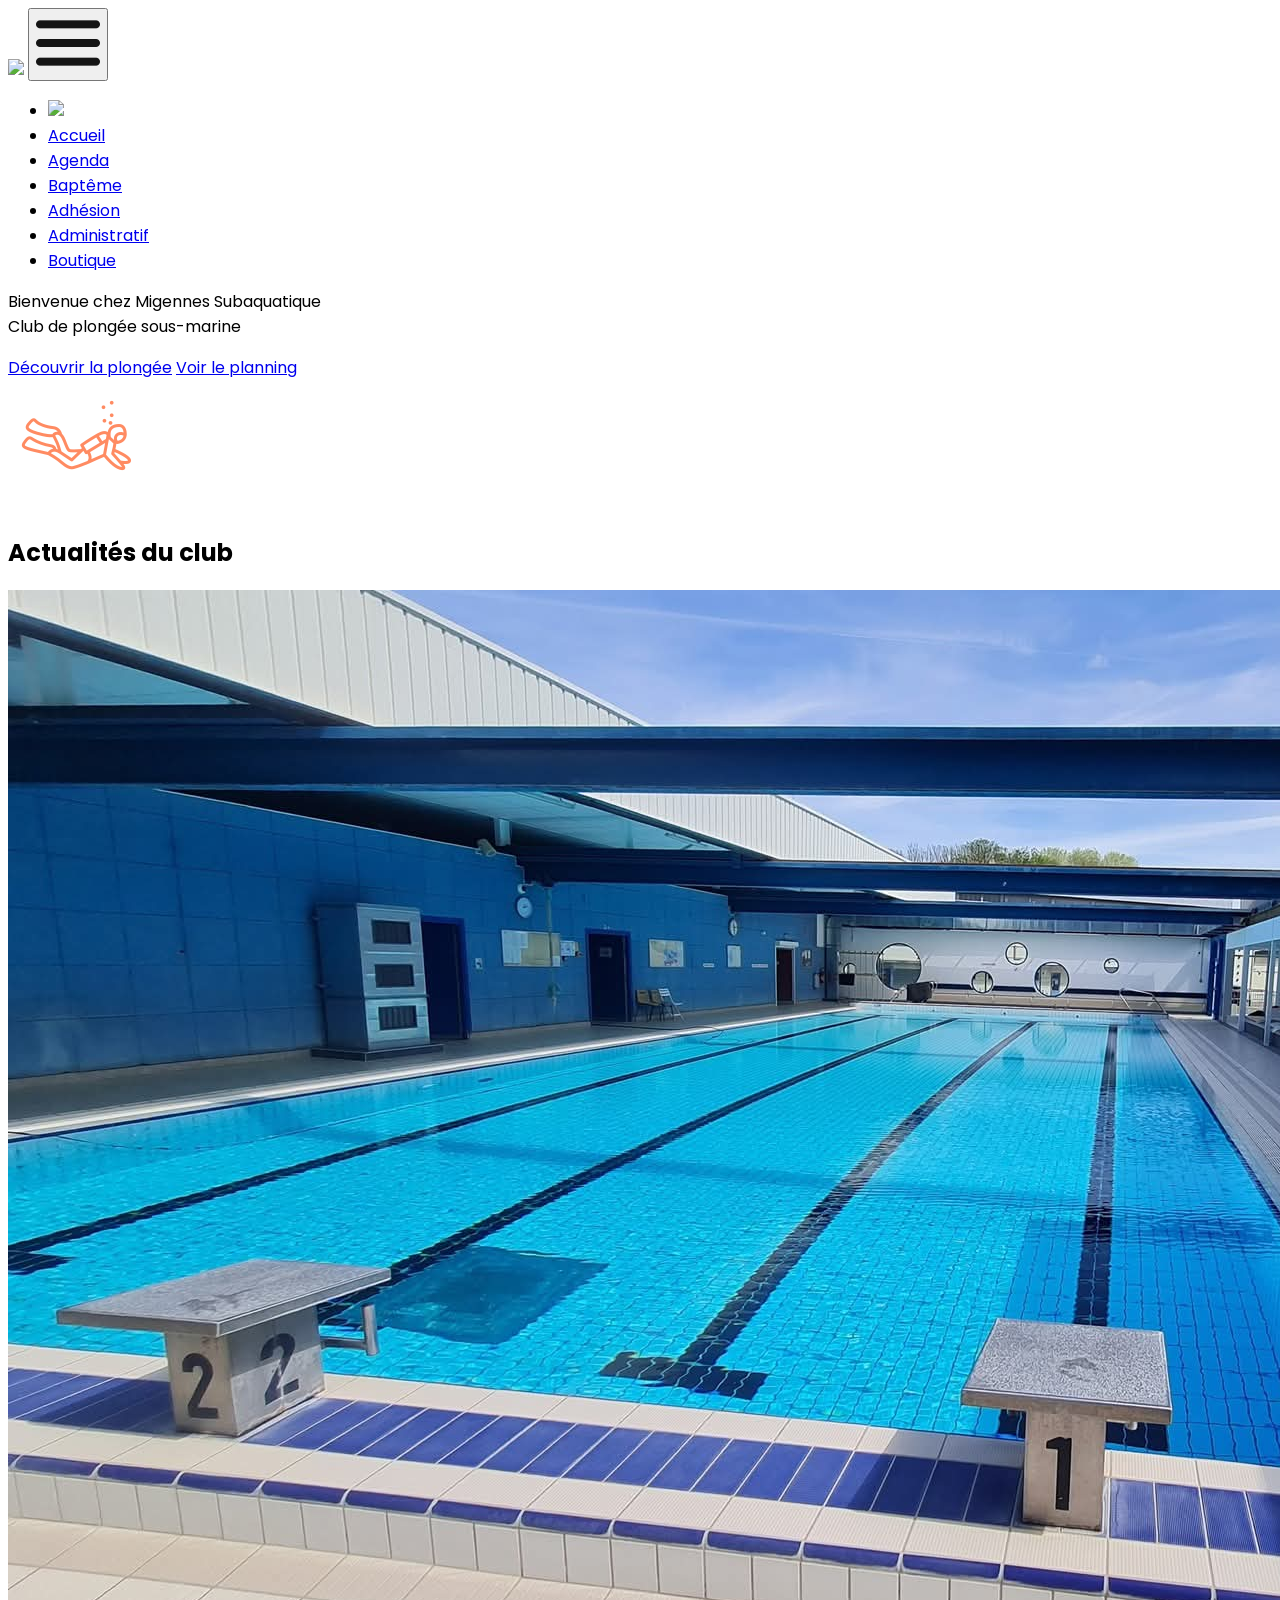
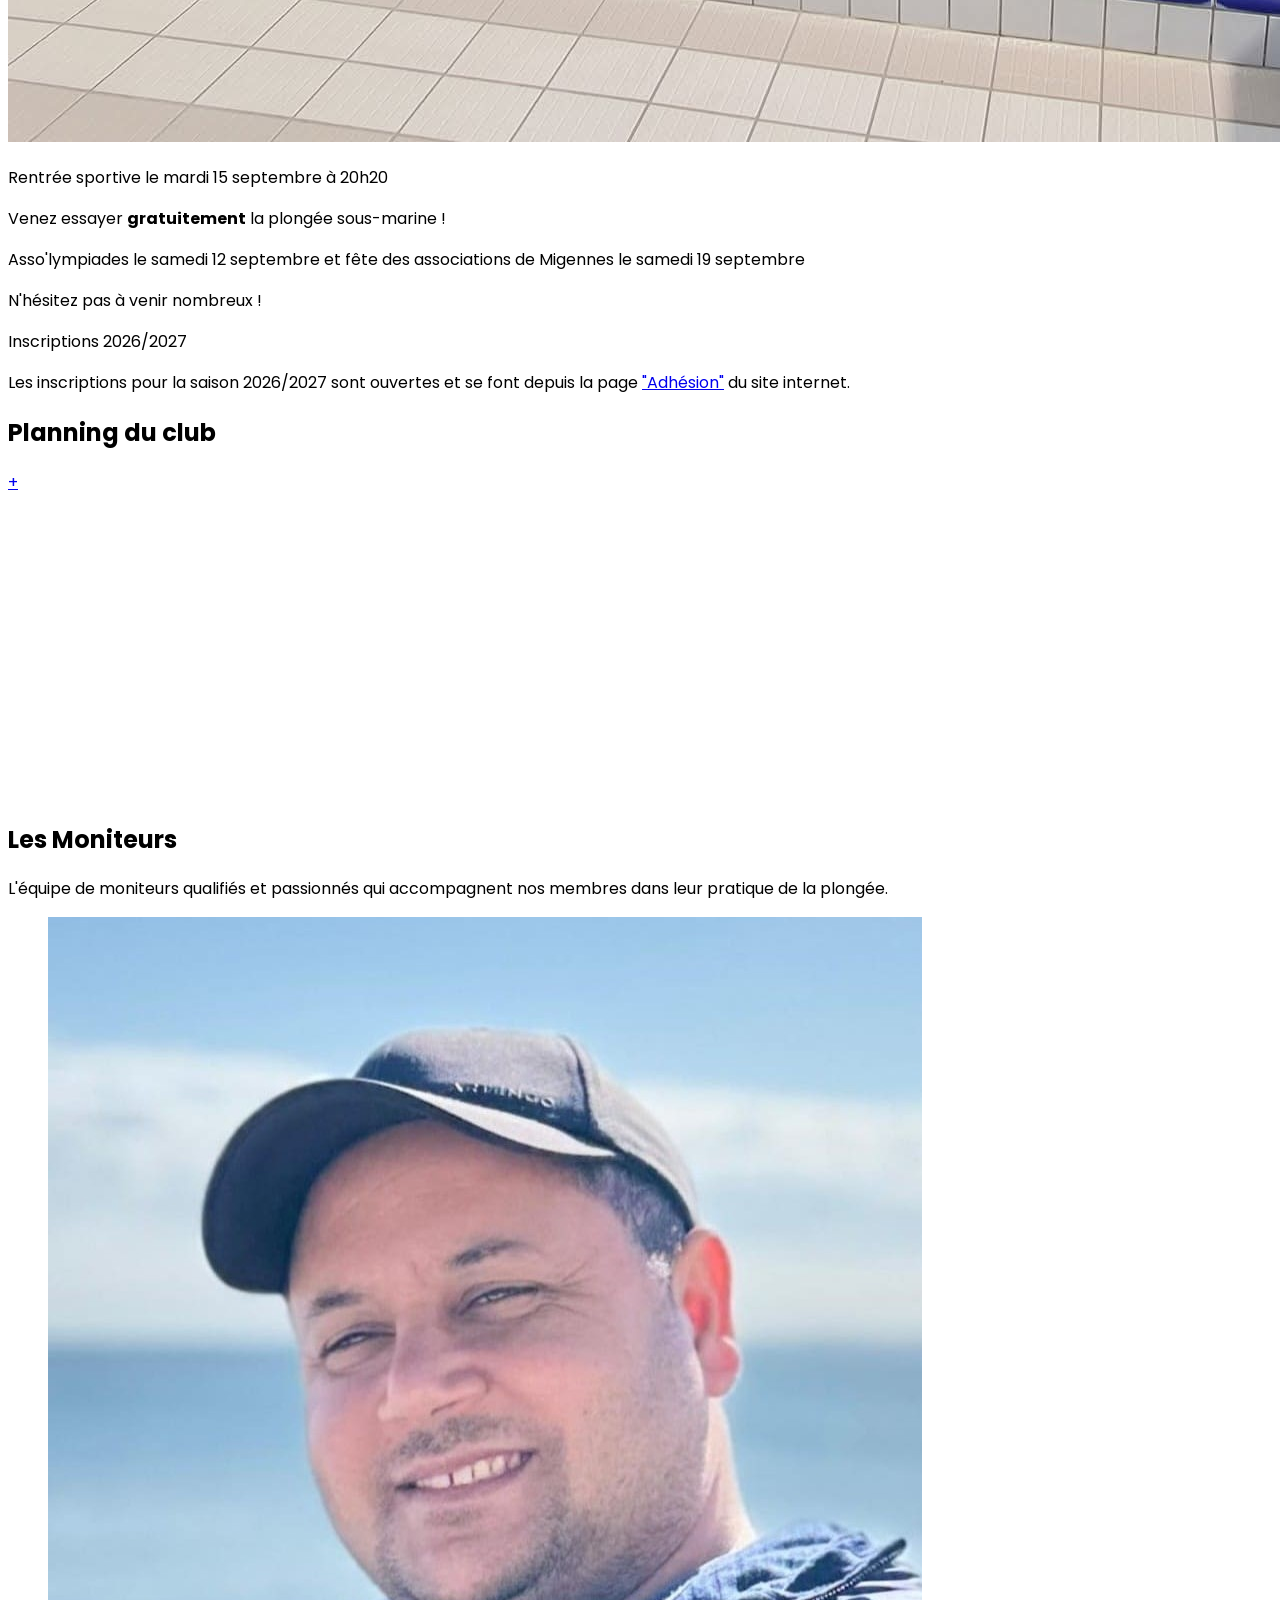
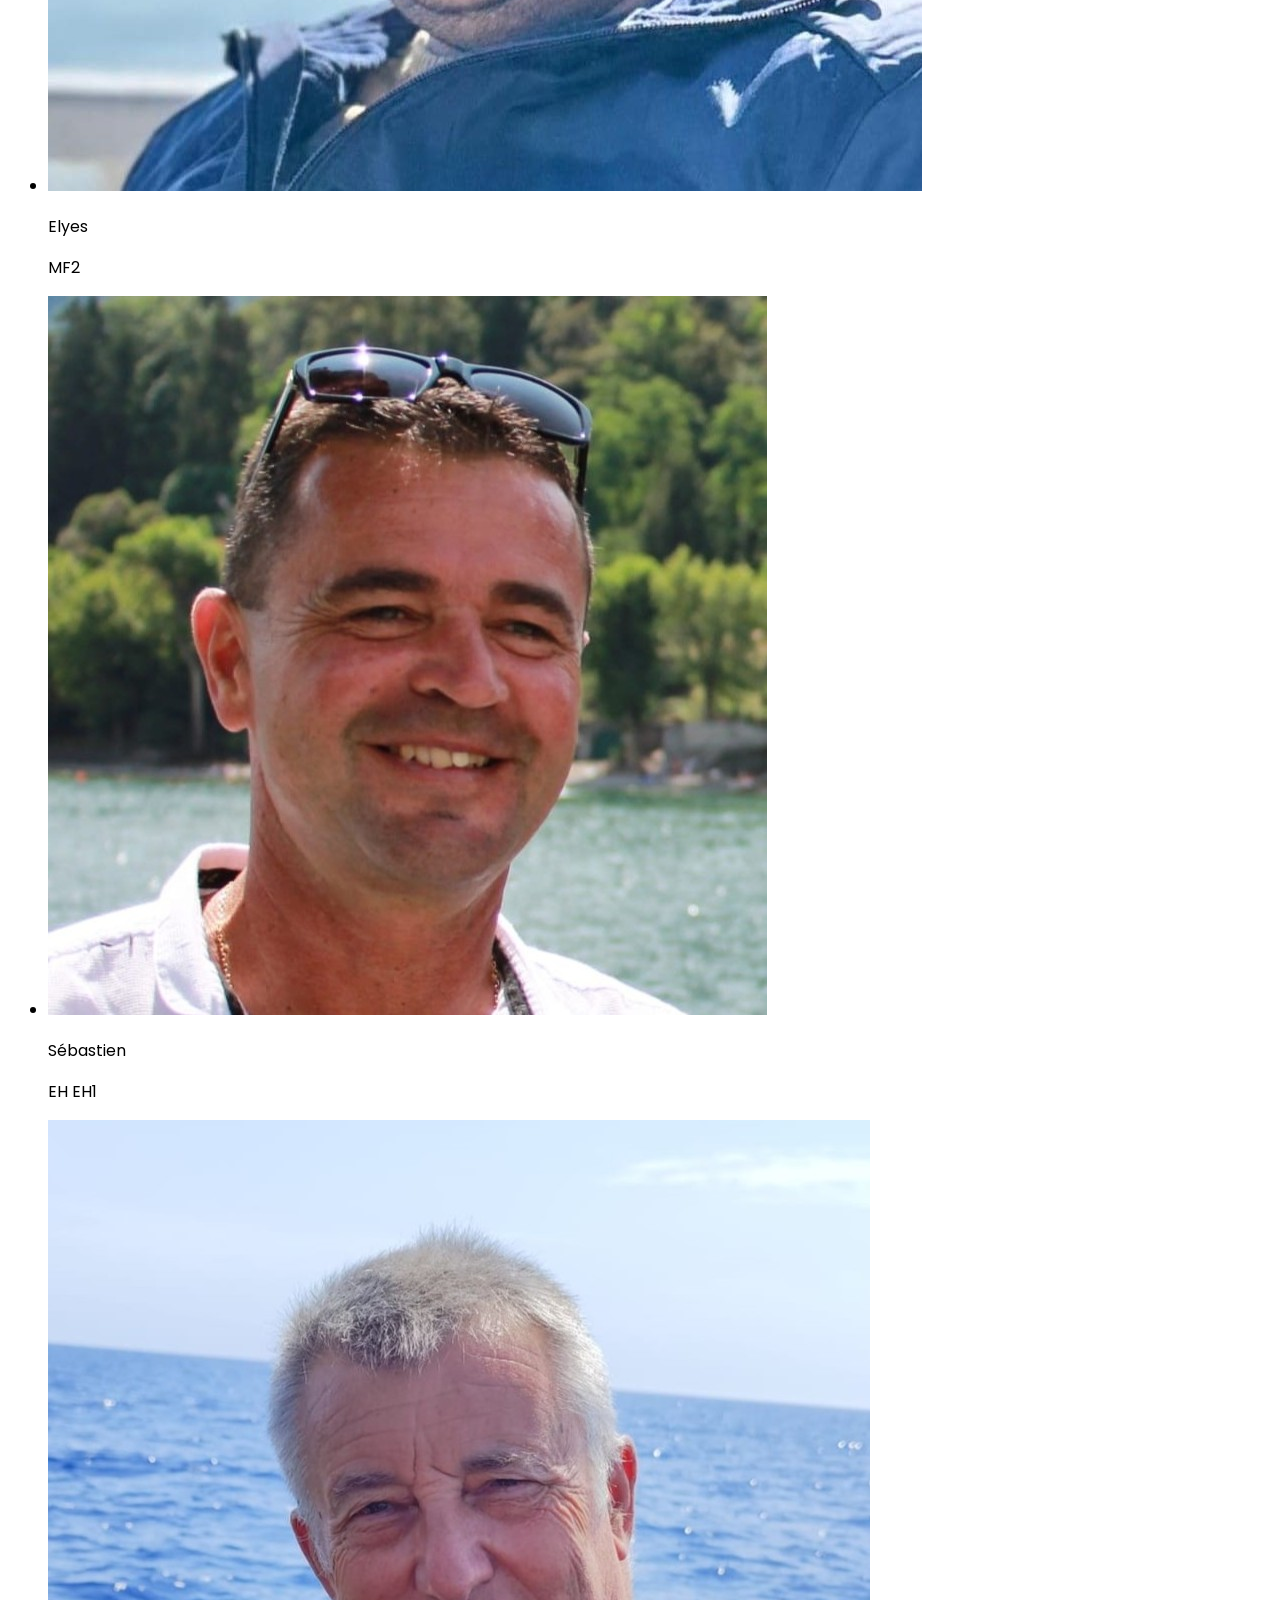
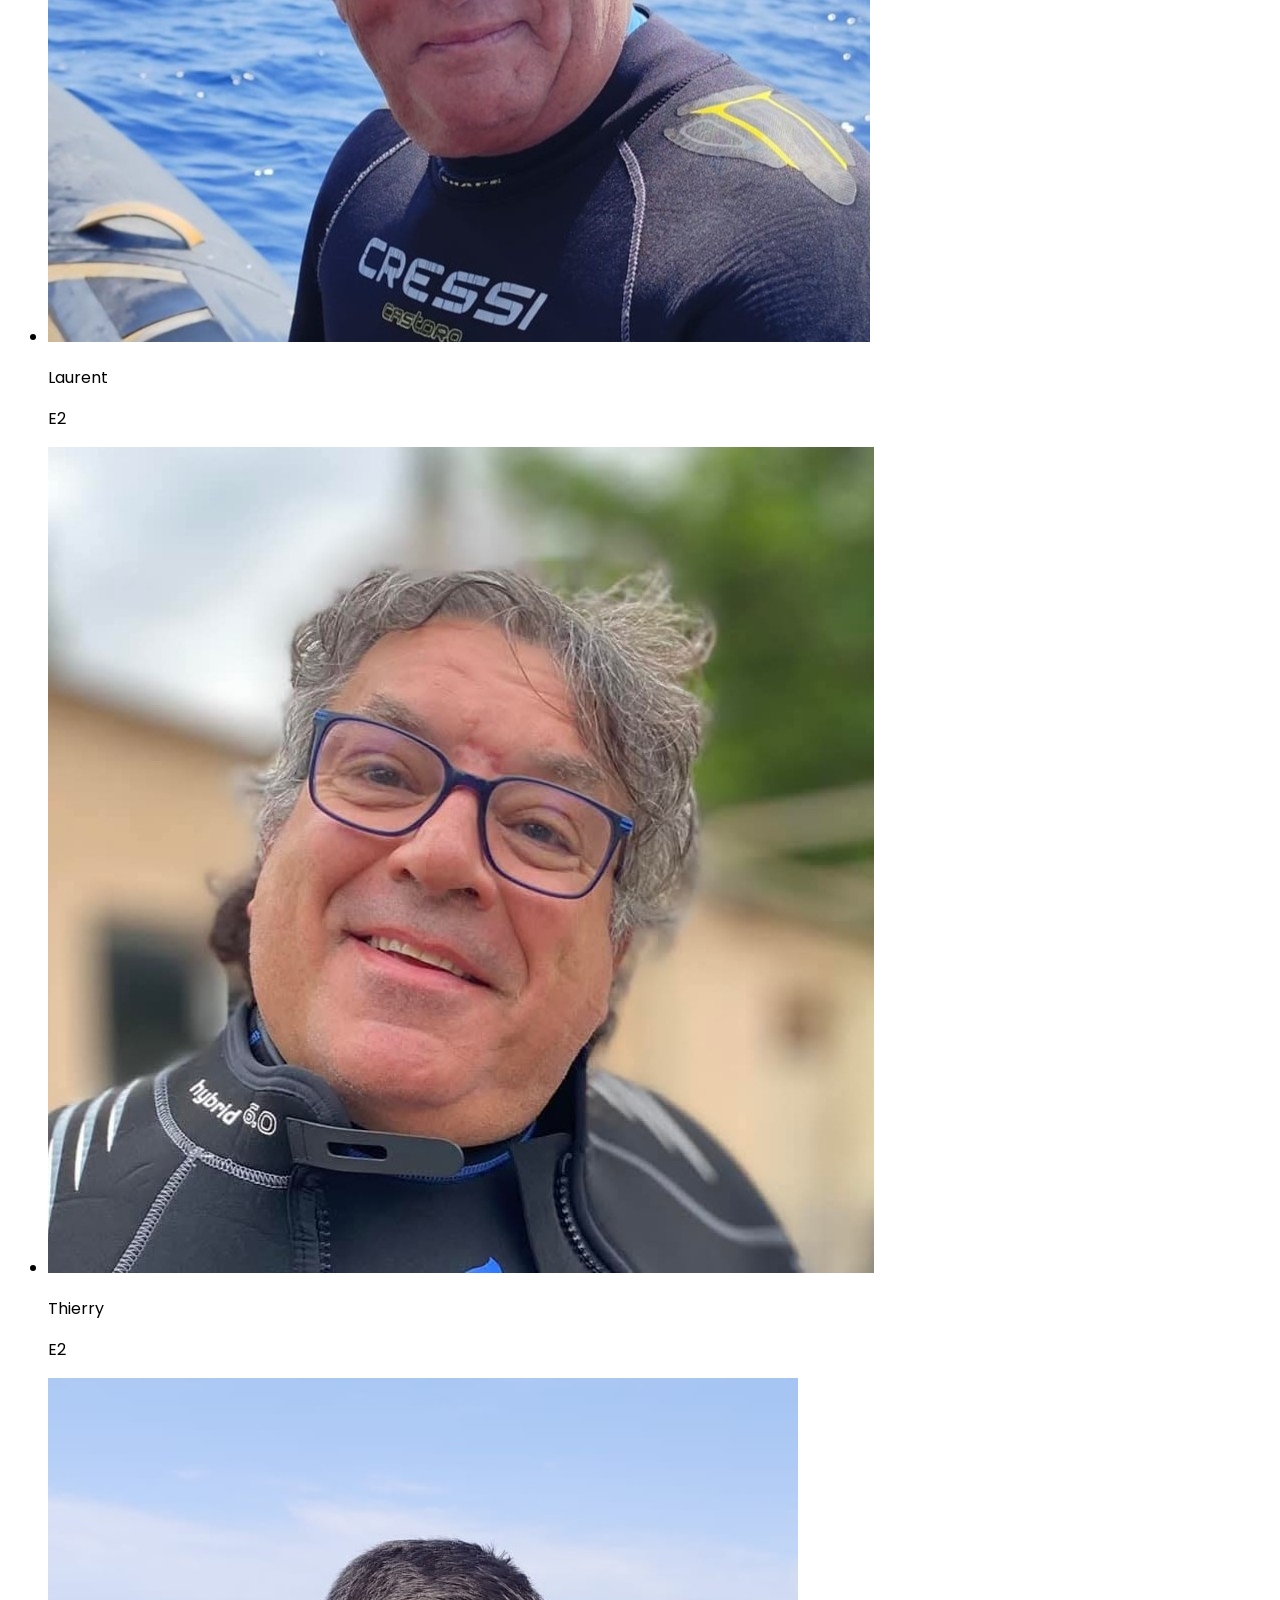
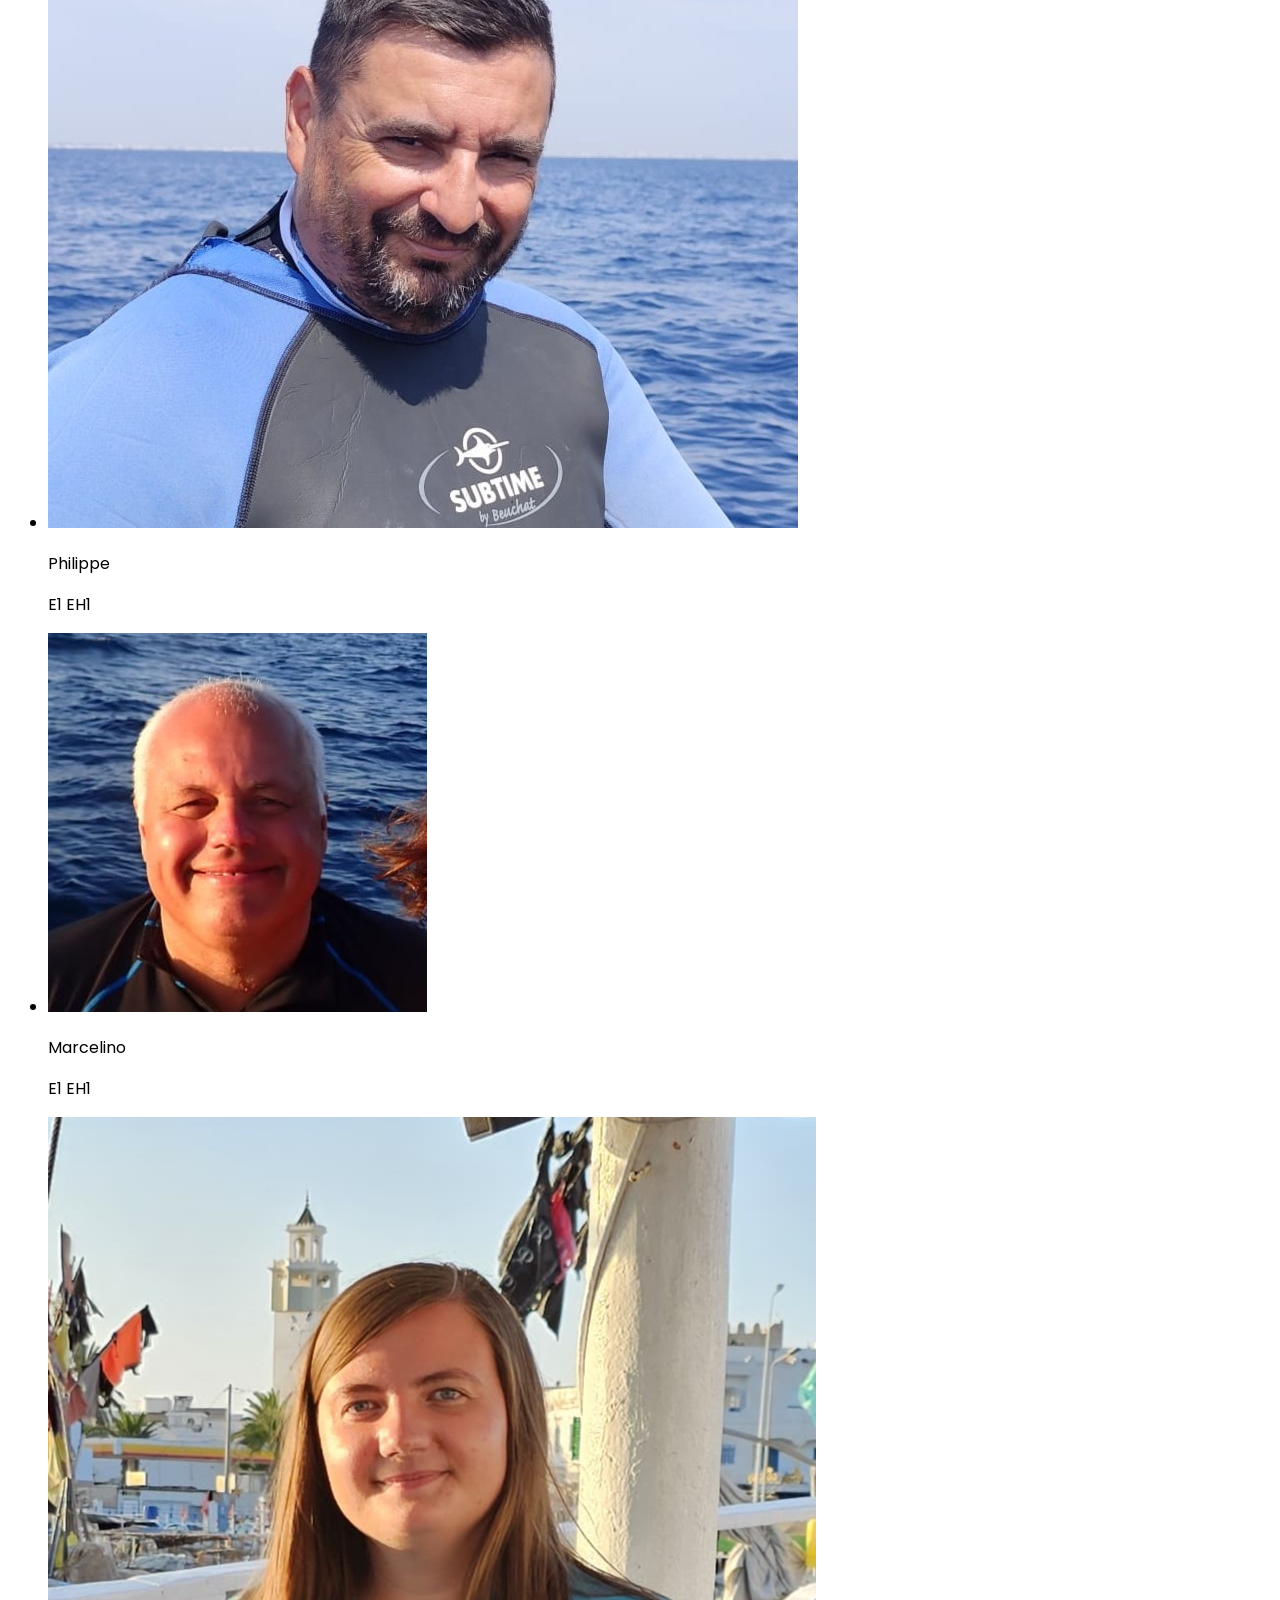
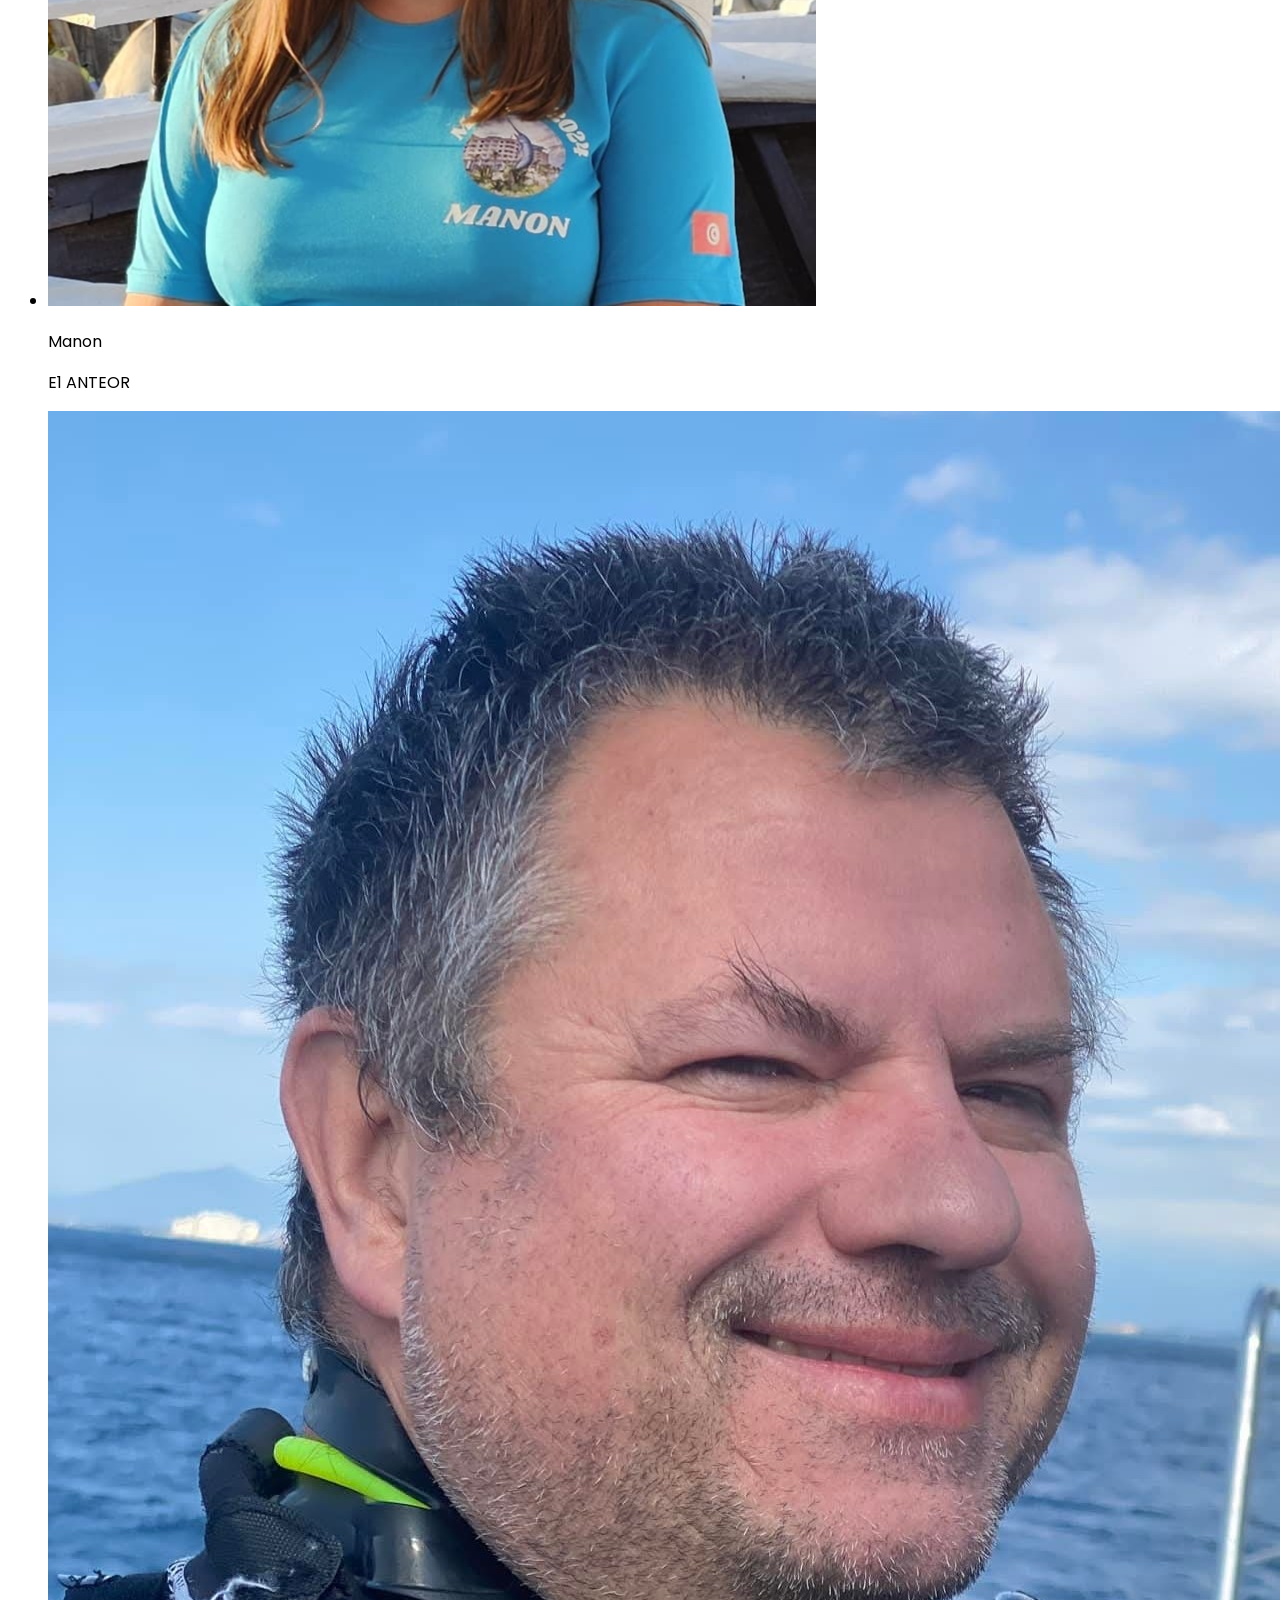
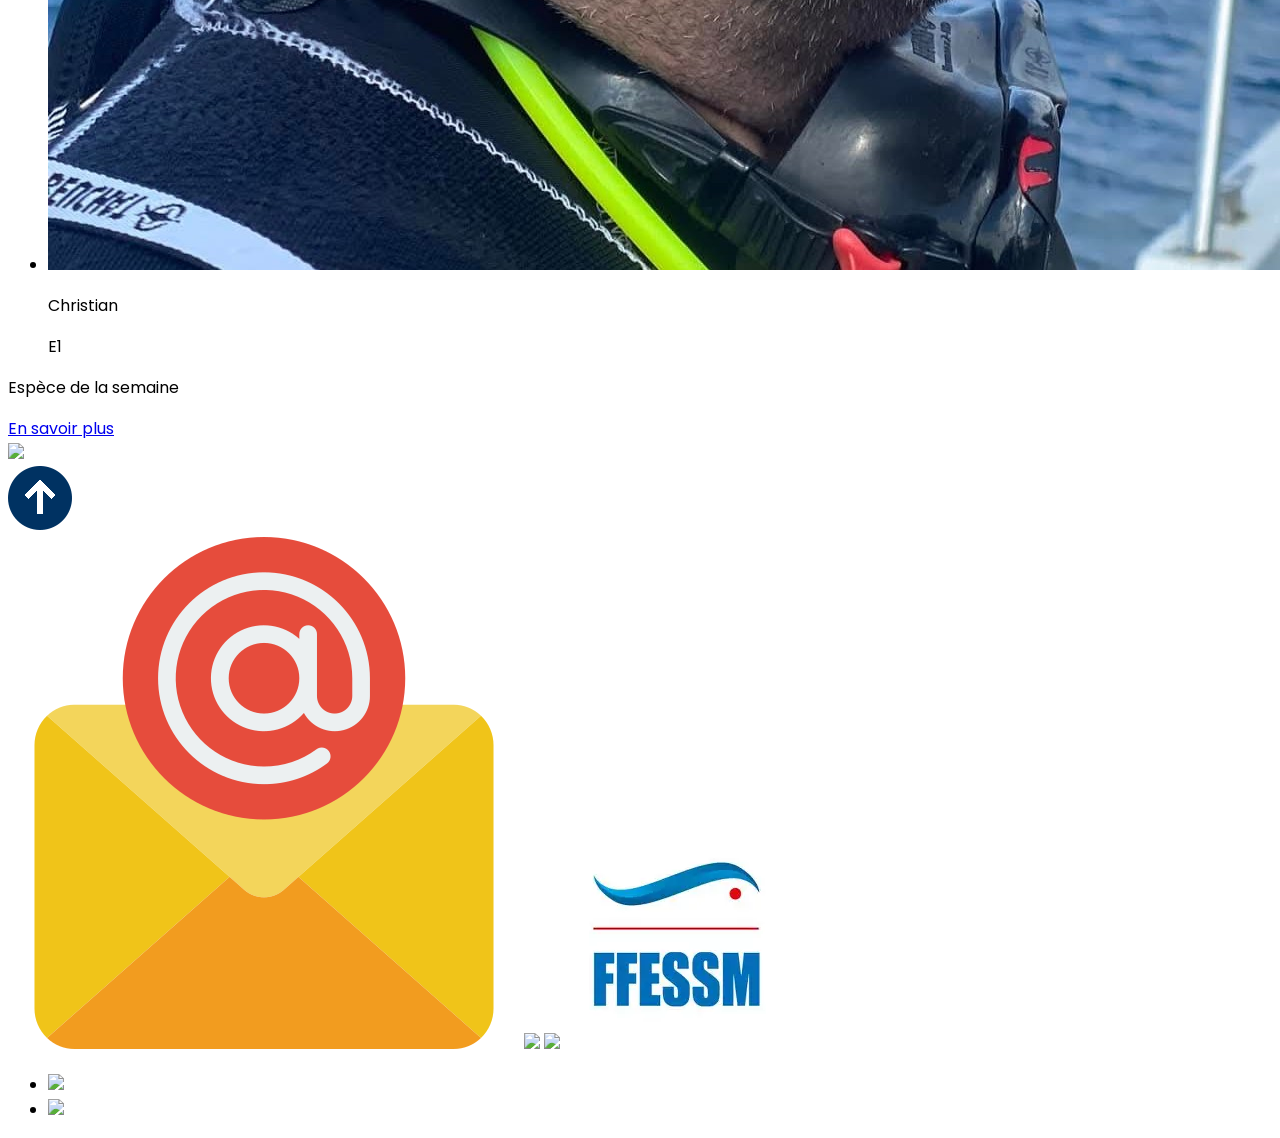
==== index.html @ 9bce49ec "changements d'actu + ajout de doc telechargeable" ====
<!doctype html>
<html class="scroll-smooth">
<head>
<meta charset="UTF-8" />
<meta name="viewport" content="width=device-width, initial-scale=1.0" />
<title>Migennes Subaquatique</title>
<script src="https://cdn.jsdelivr.net/npm/@tailwindcss/browser@4"></script>
<link rel="preconnect" href="https://fonts.googleapis.com">
<link rel="preconnect" href="https://fonts.gstatic.com" crossorigin>
<link href="https://fonts.googleapis.com/css2?family=Poppins:ital,wght@0,100;0,200;0,300;0,400;0,500;0,600;0,700;0,800;0,900;1,100;1,200;1,300;1,400;1,500;1,600;1,700;1,800;1,900&display=swap" rel="stylesheet">
<style>
    body {
        font-family: 'Poppins', sans-serif;
    }
</style>
</head>
<body class="flex flex-col w-full bg-[#f3f3f3]" id="topPage">
    <!-- Header -->
    <div id="header"></div>
    <script>
        fetch("header.html")
            .then(response => response.text())
            .then(data => {
            document.getElementById("header").innerHTML = data;

            const burger = document.getElementById('burger');
            const menu = document.getElementById('menu');
            if (burger && menu) {
                burger.addEventListener('click', () => {
                menu.classList.toggle('hidden');
                });
            }

            // Détection page active
            const links = document.querySelectorAll("nav a");
            const currentPath = window.location.pathname;
            links.forEach(link => {
                if (link.getAttribute("href") === currentPath) {
                link.classList.add("underline", "text-[#FF8B62]");

                link.setAttribute("href", "#topPage");
                }
            });
            });
    </script>

    <!-- Main -->
    <main class="w-full flex flex-col gap-10 px-8 pt-[150px] pb-5 md:pt-[155px] md:w-[85%] md:self-center bg-[#f3f3f3]">
        <!-- Titre principal -->
        <div class="bg-[#003262] pt-4 pb-1 px-4 rounded shadow-lg text-white text-center text-xl md:text-3xl font-bold flex flex-col gap-3">
            <p class="mb-4">Bienvenue chez Migennes Subaquatique<br>Club de plongée sous-marine</p>
            <div class="flex justify-around items-center">
                <div class="flex flex-col items-center md:flex-row gap-2 md:gap-5">
                    <a href="/bapteme.html" class="text-sm md:text-lg font-light bg-[#5AF8FB] text-[#003262] py-2 w-45 rounded-md">Découvrir la plongée</a>
                    <a href="#planning" class="text-sm md:text-lg font-light text-[#5AF8FB] border py-2 w-45 rounded-md">Voir le planning</a>
                </div>
                <div>
                    <img class="w-30 md:w-40" src="/images/logos/plongeur-droite.png">
                </div>
            </div>
        </div>
        
        <!-- Actualités -->
        <div class="flex flex-col gap-2">
            <h2 class="text-3xl font-bold text-[#003262] mb-3">Actualités du club</h2>
            <div class="bg-[#003262] rounded-lg">
                <img class="w-full rounded-t-lg" src="images/piscine.png">
                <p class="py-2 px-3 text-2xl text-[#FF8B62] font-bold text-center">Rentrée sportive le mardi 15 septembre à 20h20</p>
                <p class="pb-3 px-3 text-sm text-gray-200 text-center">Venez essayer <b>gratuitement</b> la plongée sous-marine !</p>
            </div>
            <div class="flex gap-2">
                <div class="bg-[#003262] rounded-lg flex flex-col justify-start">
                    <p class="py-2 px-3 text-lg text-[#FF8B62] font-bold text-center">Asso'lympiades le samedi 12 septembre et fête des associations de Migennes le samedi 19 septembre</p>
                    <p class="pb-3 px-3 text-sm text-gray-200 text-center">N'hésitez pas à venir nombreux !</p>
                </div>
                <div class="bg-[#003262] rounded-lg flex flex-col justify-start">
                    <p class="py-2 px-3 text-lg text-[#FF8B62] font-bold text-center">Inscriptions 2026/2027</p>
                    <p class="pb-3 px-3 text-sm text-gray-200 text-center">Les inscriptions pour la saison 2026/2027 sont ouvertes et se font depuis la page <a href="adhesion.html" class="border-b-1">"Adhésion"</a> du site internet.</p>
                </div>
            </div>
        </div>

        <!-- Planning -->
        <div>
            <div class="flex justify-between items-center mb-4">
                <h2 class="text-3xl font-bold text-[#003262] mb-3">Planning du club</h2>
                <a href="/agenda.html" class="bg-[#003262] text-white text-2xl mb-3 py-1 px-3 rounded-lg hover:bg-[#005a9e]">+</a>
            </div>
            <iframe src="https://calendar.google.com/calendar/embed?height=600&wkst=2&ctz=Europe%2FParis&showPrint=0&mode=AGENDA&showTz=0&showCalendars=0&showTabs=0&showDate=0&showNav=0&showTitle=0&src=bWlnZW5uZXMuc3ViYXF1YXRpcXVlQGdtYWlsLmNvbQ&color=%239e69af" style="border-width:0" width="100%" height="300" frameborder="0" scrolling="no"></iframe>
        </div>

        <!-- Moniteurs -->
        <div>
            <h2 class="text-3xl font-bold text-[#003262] mb-2">Les Moniteurs</h2>
            <p class="text-xl text-gray-700">L'équipe de moniteurs qualifiés et passionnés qui accompagnent nos membres dans leur pratique de la plongée.</p>
            <ul class="mt-4 py-2 flex gap-5 text-center text-sm overflow-x-auto">
                <li class="flex flex-col justify-end flex-shrink-0">
                    <img src="/images/persons/elyes.jpeg" class="w-25 rounded-full object-cover mx-auto">
                    <p>Elyes</p>
                    <p class="text-[#FF8B62] font-bold">MF2</p>
                </li>
                <li class="flex flex-col justify-end flex-shrink-0">
                    <img src="/images/persons/sebastien.jpeg" class="w-25 rounded-full object-cover mx-auto">
                    <p>Sébastien</p>
                    <p class="text-[#FF8B62] font-bold">EH EH1</p>
                </li>
                <li class="flex flex-col justify-end flex-shrink-0">
                    <img src="/images/persons/laurent.jpeg" class="w-25 rounded-full object-cover mx-auto">
                    <p>Laurent</p>
                    <p class="text-[#FF8B62] font-bold">E2</p>
                </li>
                <li class="flex flex-col justify-end flex-shrink-0">
                    <img src="/images/persons/thierry.jpeg" class="w-25 rounded-full object-cover mx-auto">
                    <p>Thierry</p>
                    <p class="text-[#FF8B62] font-bold">E2</p>
                </li>
                <li class="flex flex-col justify-end flex-shrink-0">
                    <img src="/images/persons/philippe.jpeg" class="w-25 rounded-full object-cover mx-auto">
                    <p>Philippe</p>
                    <p class="text-[#FF8B62] font-bold">E1 EH1</p>
                </li>
                <li class="flex flex-col justify-end flex-shrink-0">
                    <img src="/images/persons/marcelino.jpeg" class="w-25 rounded-full object-cover mx-auto">
                    <p>Marcelino</p>
                    <p class="text-[#FF8B62] font-bold">E1 EH1</p>
                </li>
                <li class="flex flex-col justify-end flex-shrink-0">
                    <img src="/images/persons/manon.jpeg" class="w-25 rounded-full object-cover mx-auto">
                    <p>Manon</p>
                    <p class="text-[#FF8B62] font-bold">E1 ANTEOR</p>
                </li>
                <li class="flex flex-col justify-end flex-shrink-0">
                    <img src="/images/persons/christian.jpeg" class="w-25 rounded-full object-cover mx-auto">
                    <p>Christian</p>
                    <p class="text-[#FF8B62] font-bold">E1</p>
                </li>
            </ul>
        </div>

        <!-- Espece de la semaine -->
        <div class="bg-[#003262] rounded-lg shadow-lg flex md:w-100 md:self-center">
            <div class="w-2/5 px-4 text-sm text-center flex flex-col justify-center items-center gap-4">
                <p class="font-bold text-lg text-white">Espèce de la semaine</p>
                <a class="text-sm font-light text-[#5AF8FB] border py-2 w-28 rounded-md" href="https://doris.ffessm.fr/Especes/Amphiprion-bicinctus-Poisson-clown-a-deux-bandes-1001" target="_blank">En savoir plus</a>
            </div>
            <div class="w-3/5">
                <img class="object-cover rounded-r-lg pl-5" src="https://th.bing.com/th/id/OIP.b-fz5PrWAv-HJ6Jkv1LtHgHaHa?w=223&h=220&c=7&r=0&o=7&pid=1.7&rm=3">
            </div>
        </div>

        <!-- Retour haut de page -->
        <div id="topPageButton"></div>
        <script>
            document.addEventListener("DOMContentLoaded", function () {
                fetch("top-page-button.html")
                    .then(response => response.text())
                    .then(data => {
                        const container = document.getElementById("topPageButton");
                        container.innerHTML = data;

                        const button = container.querySelector("div");

                        window.addEventListener("scroll", function () {
                            if (window.scrollY > 200) {
                                button.classList.remove("opacity-0", "pointer-events-none");
                                button.classList.add("opacity-85");
                            } else {
                                button.classList.remove("opacity-85");
                                button.classList.add("opacity-0", "pointer-events-none");
                            }
                        });
                    });
            });
        </script>
    </main>

    <!-- Footer -->
    <div id="footer"></div>
    <script>
        fetch("footer.html")
            .then(response => response.text())
            .then(data => {
            document.getElementById("footer").innerHTML = data;
            });
    </script>
</body>
</html>
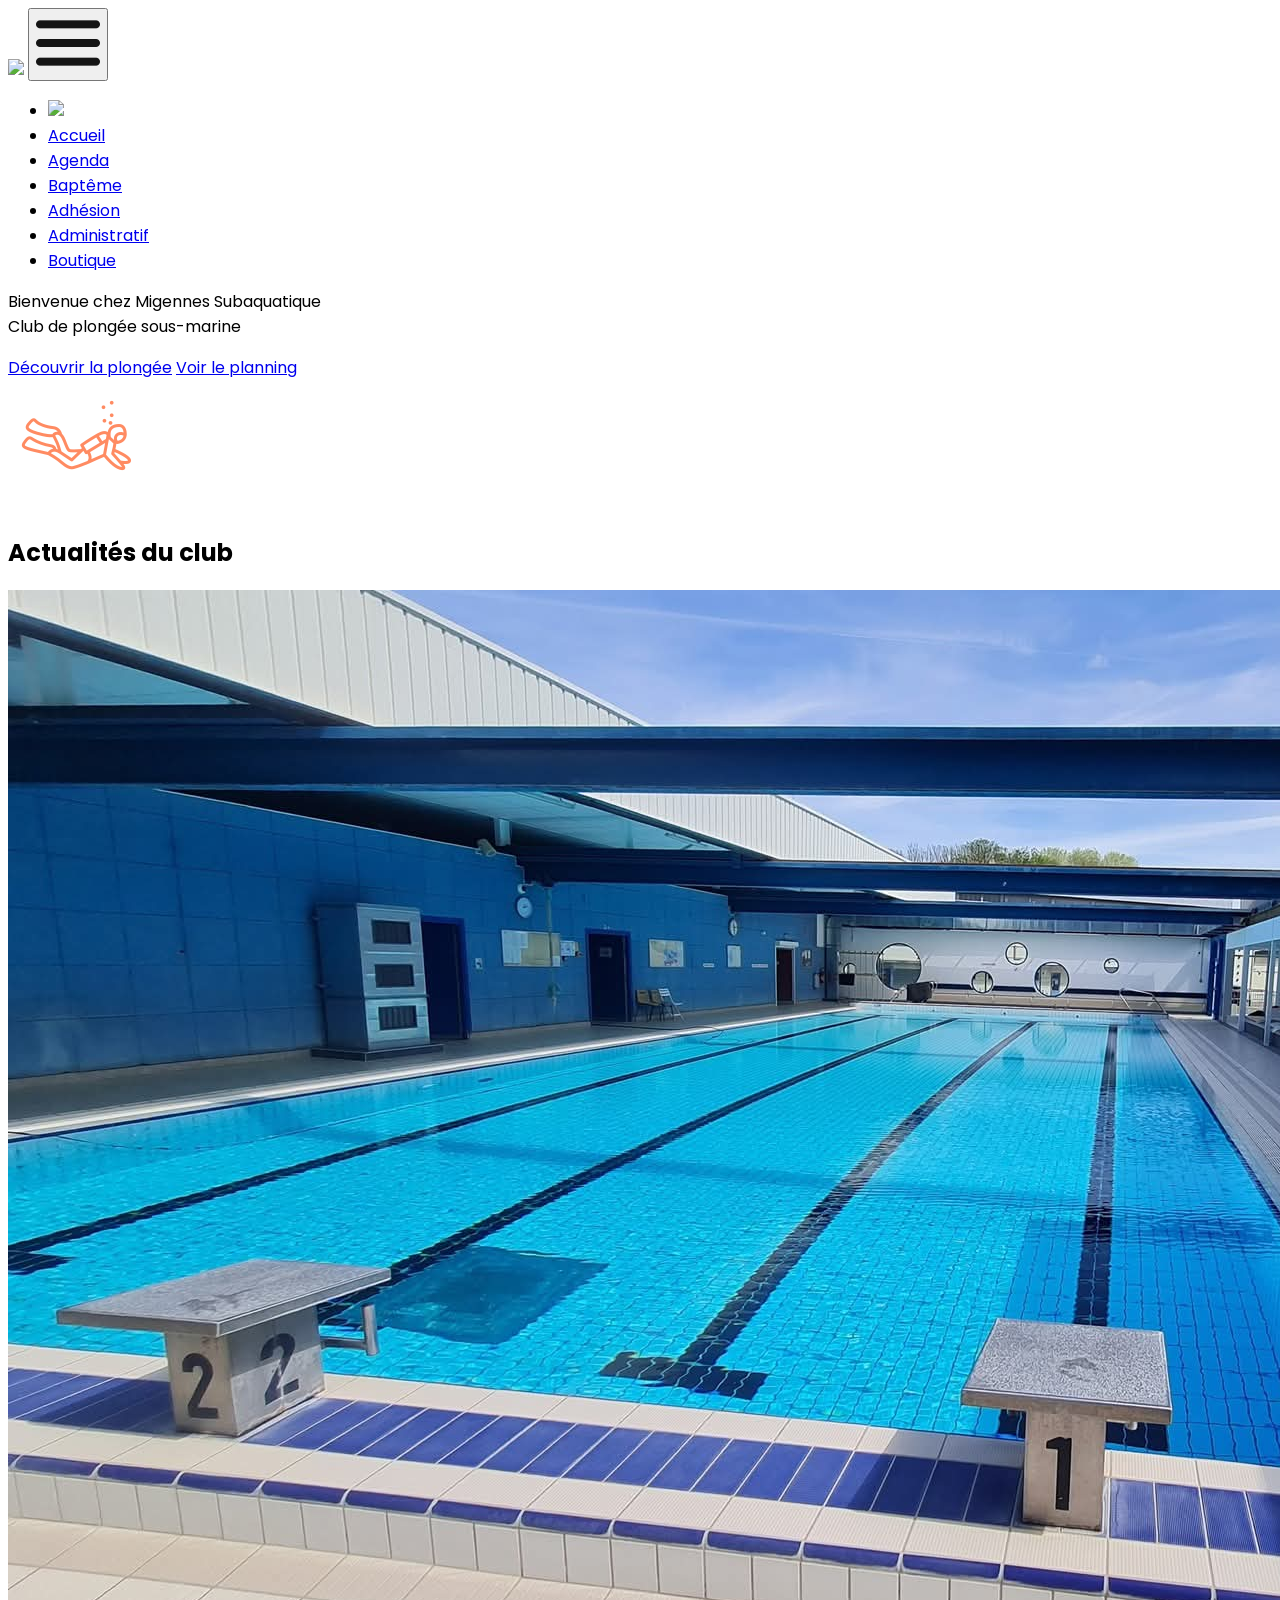
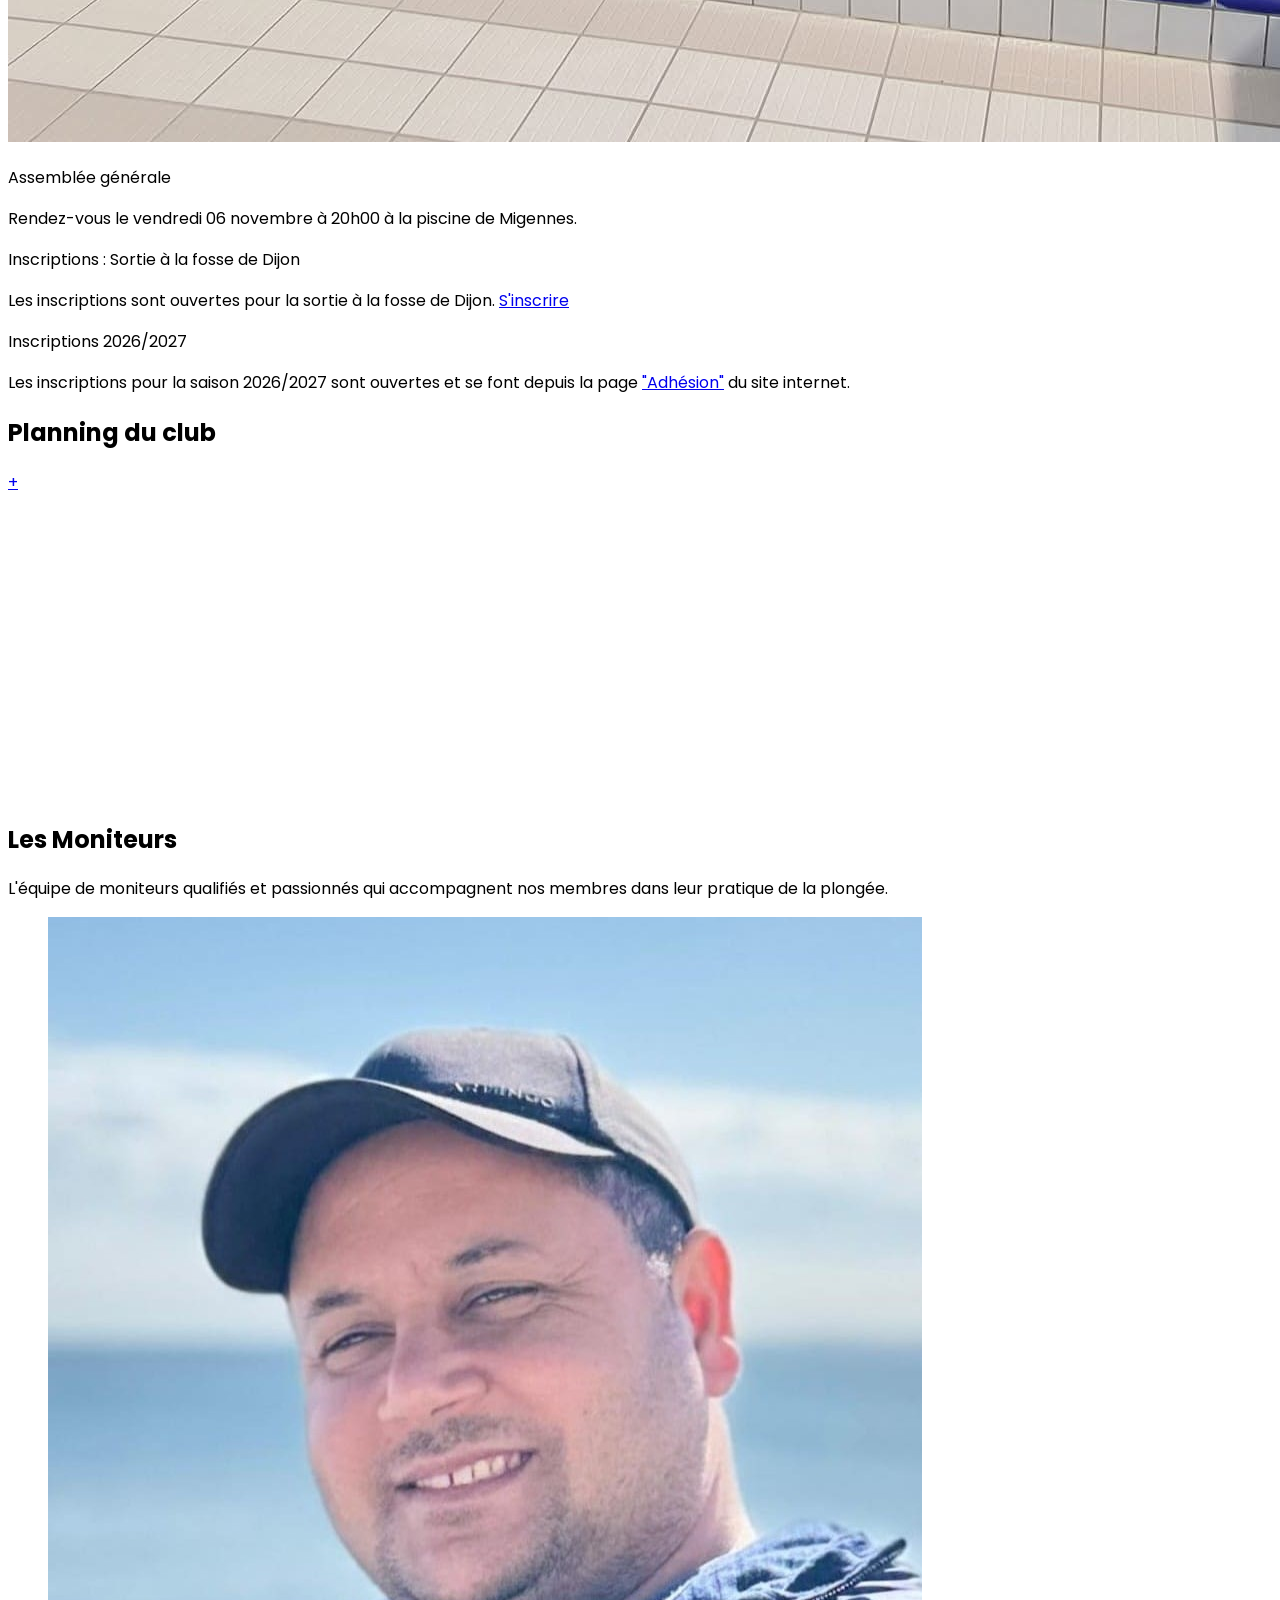
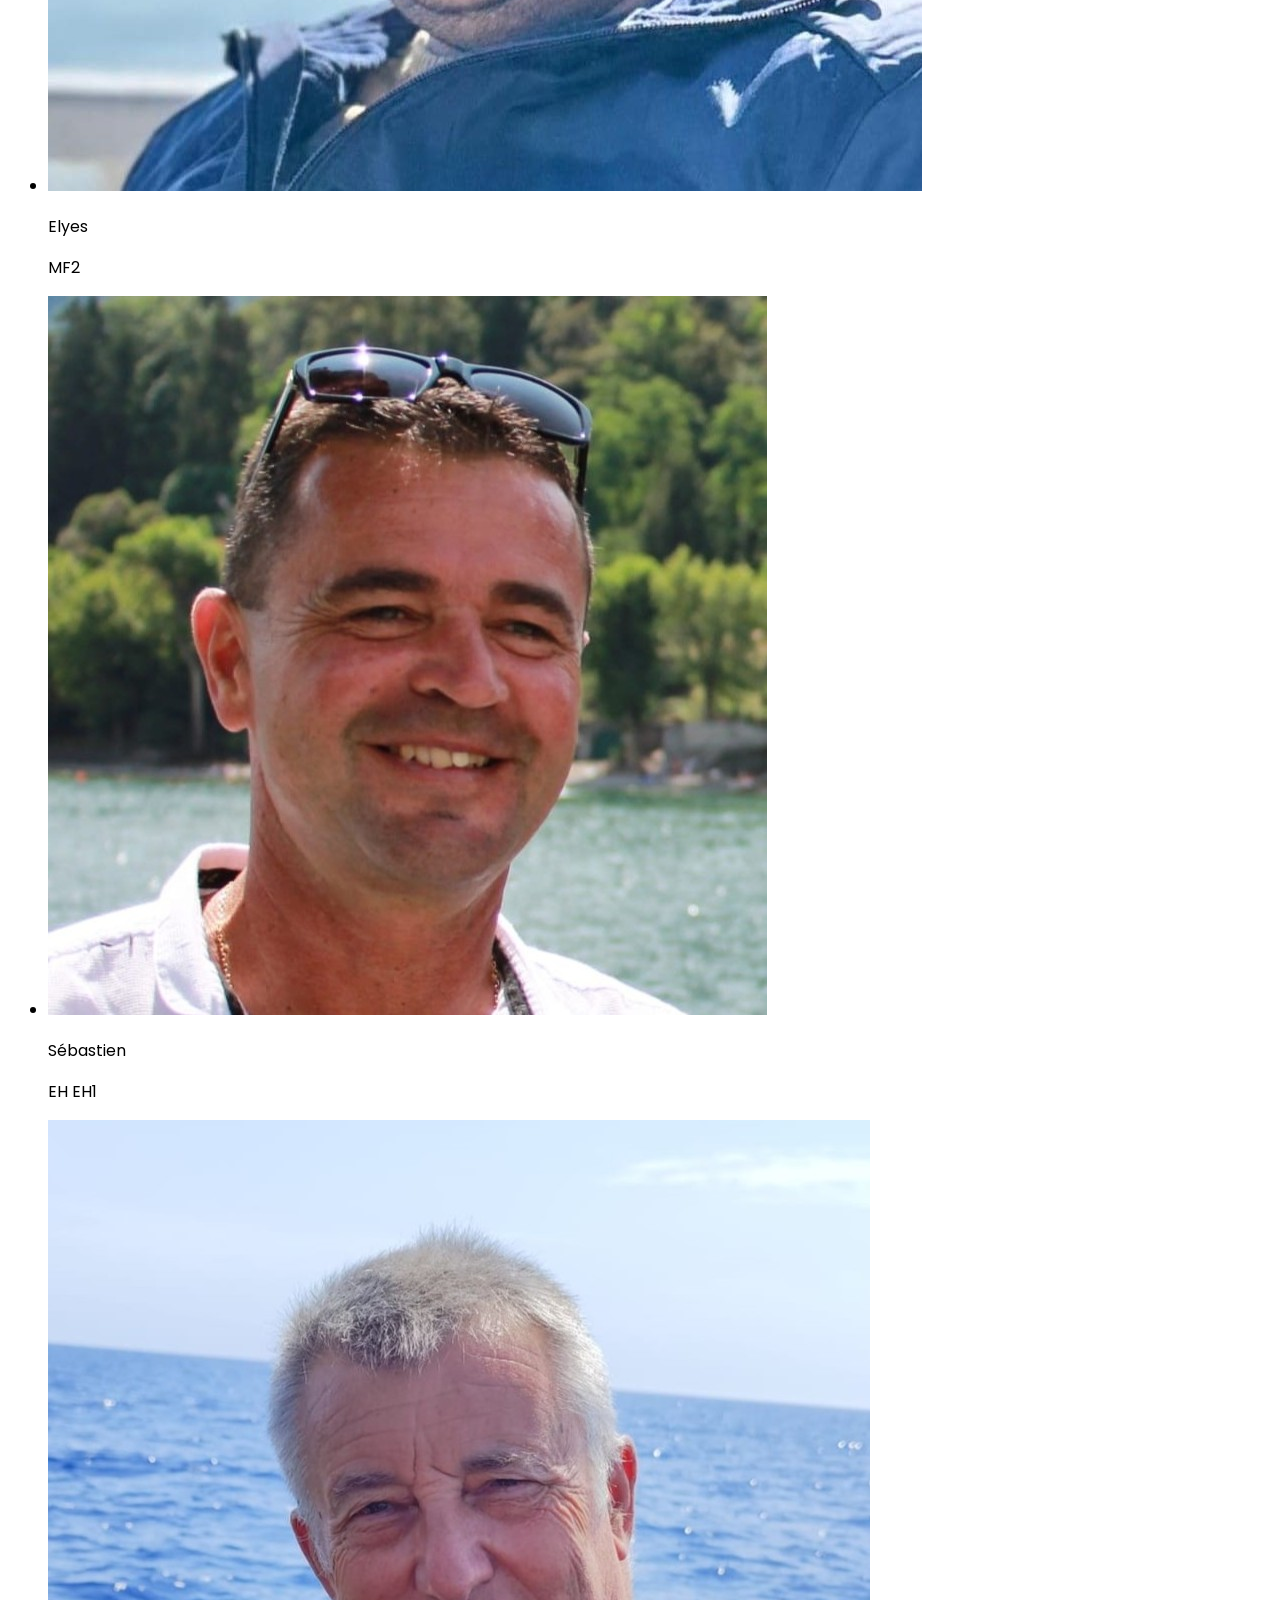
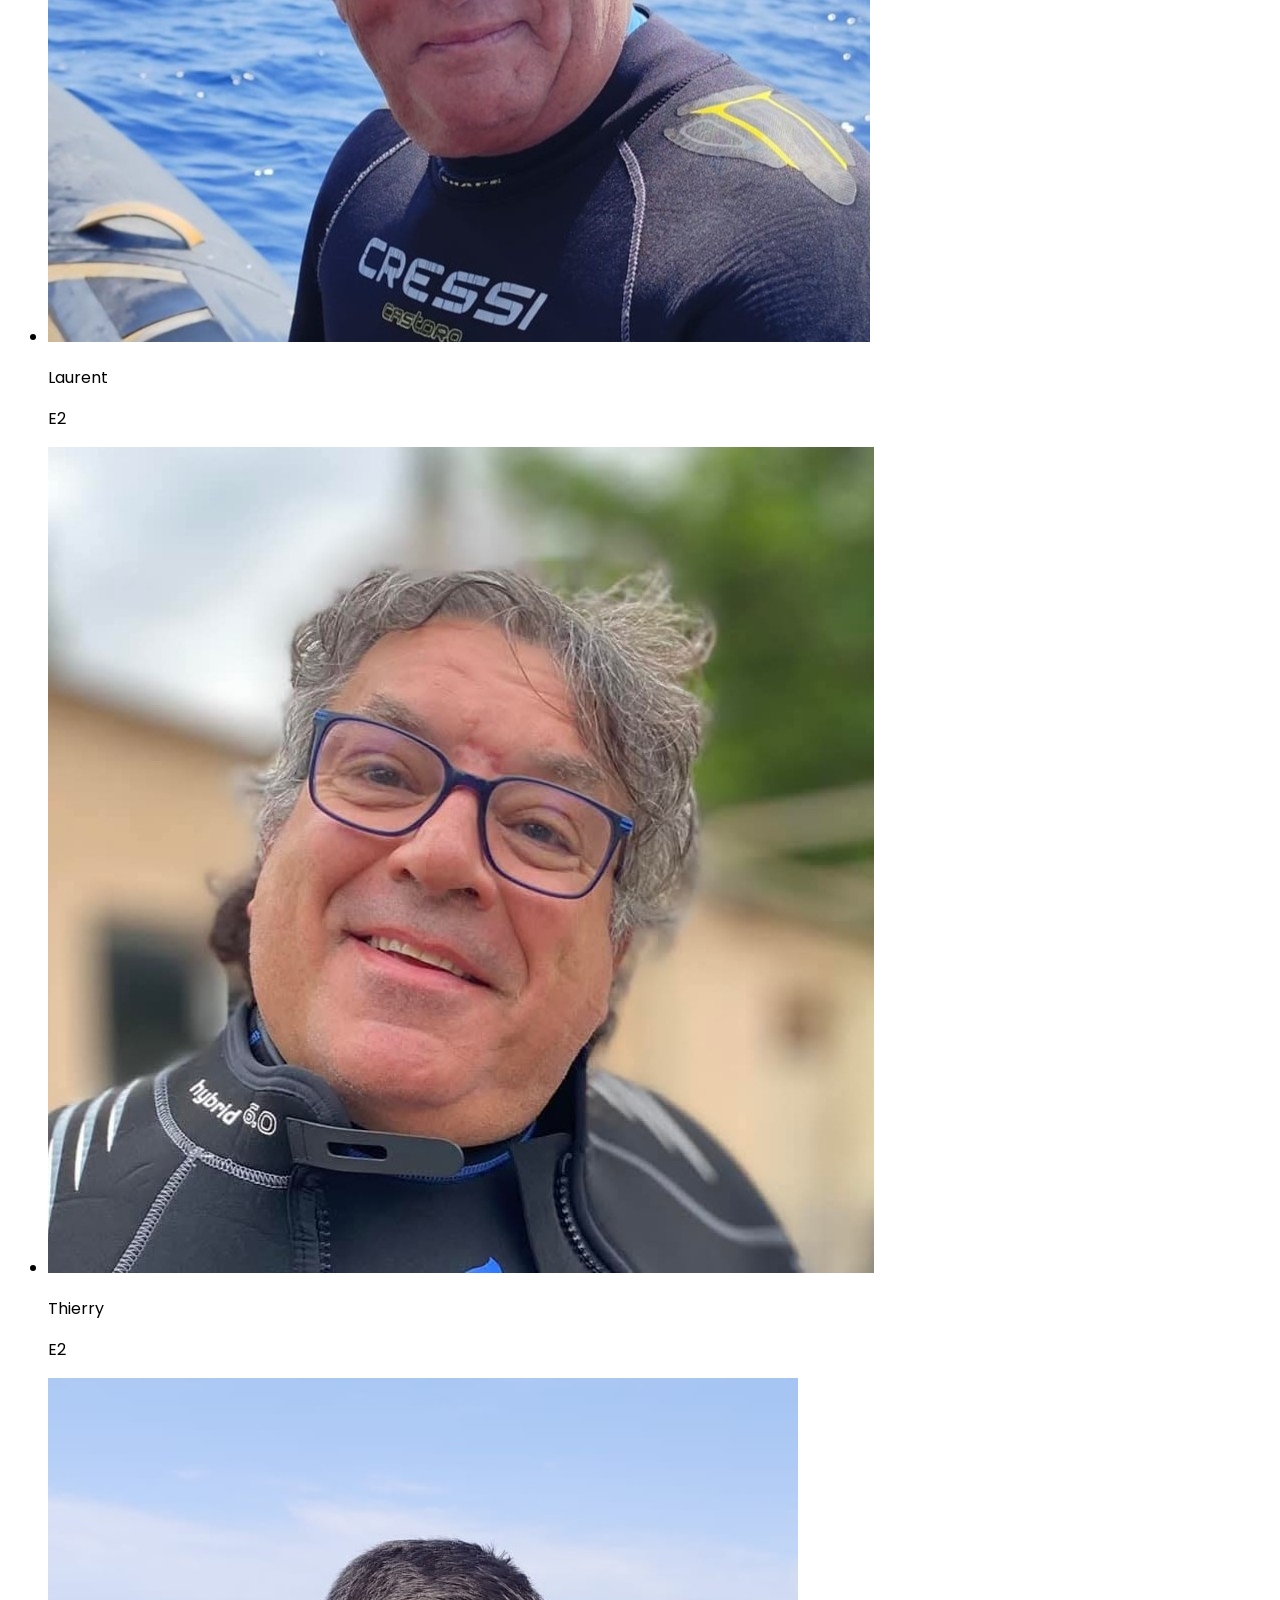
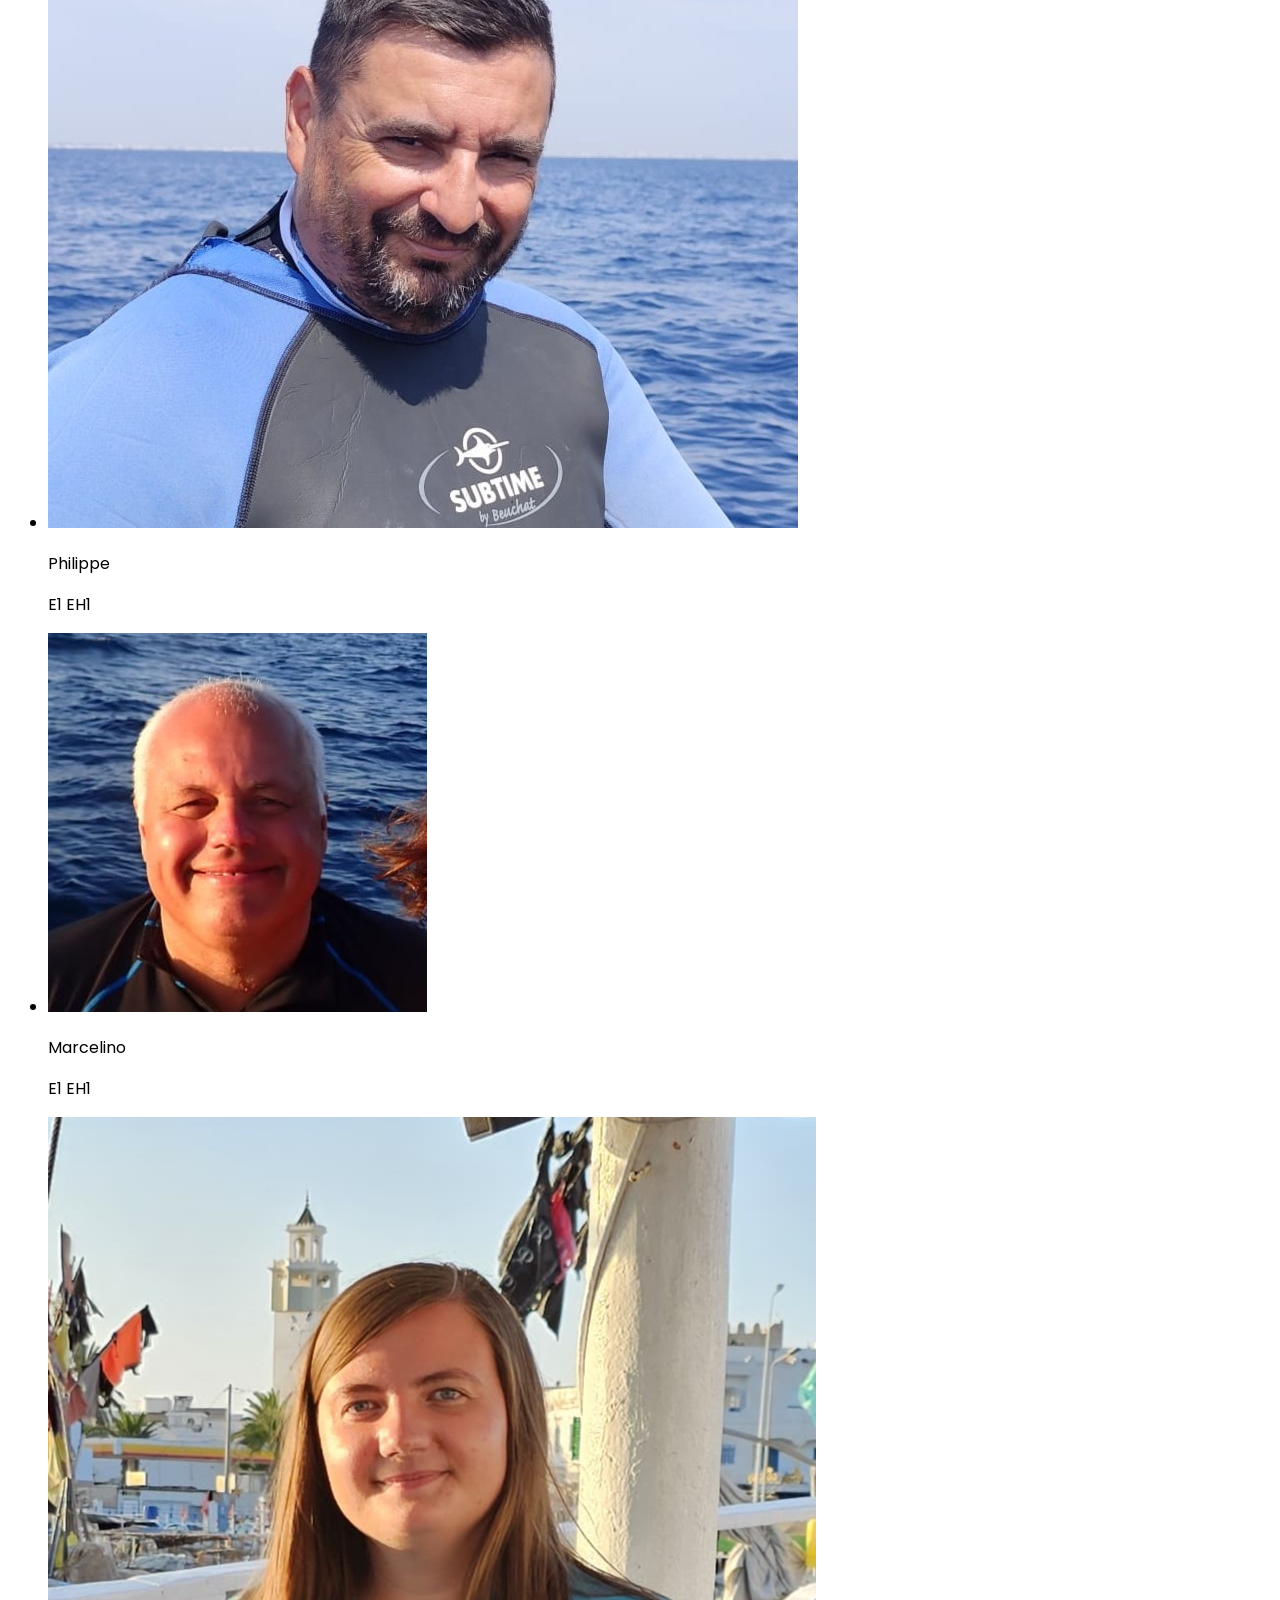
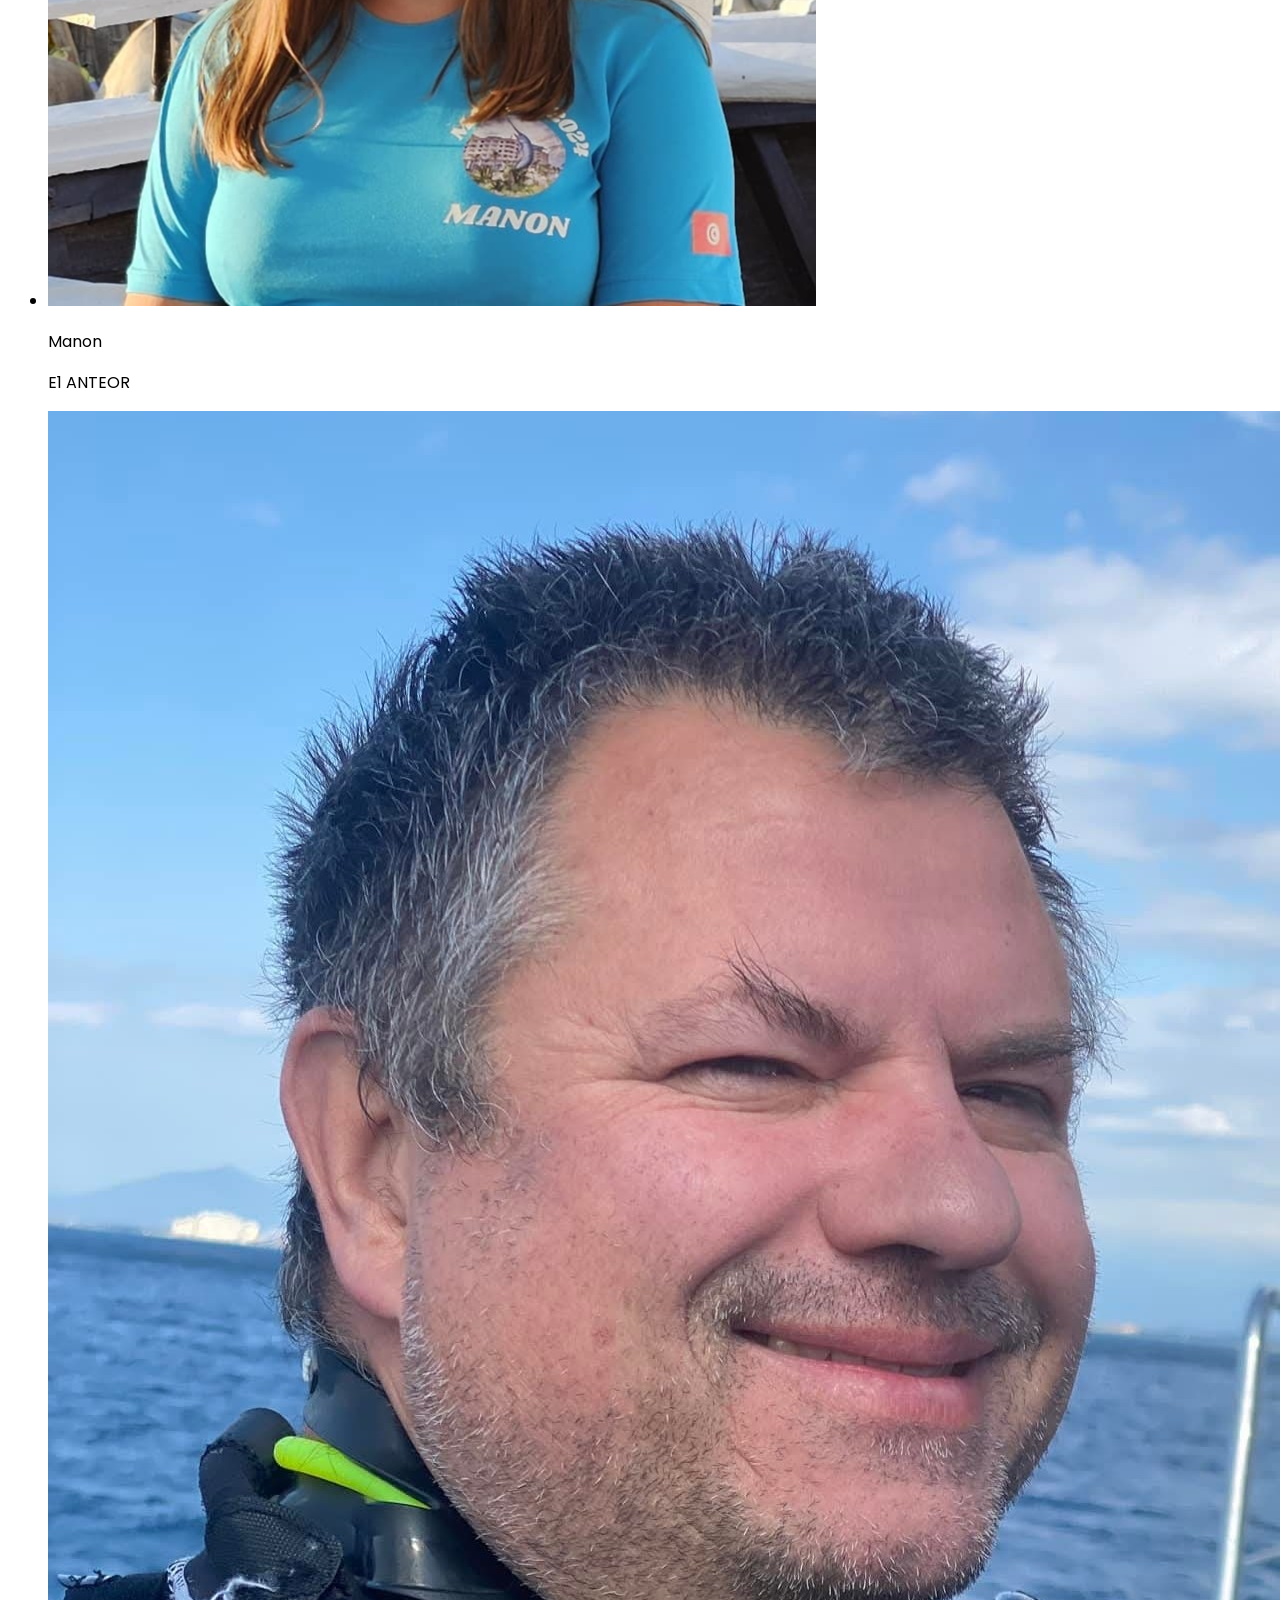
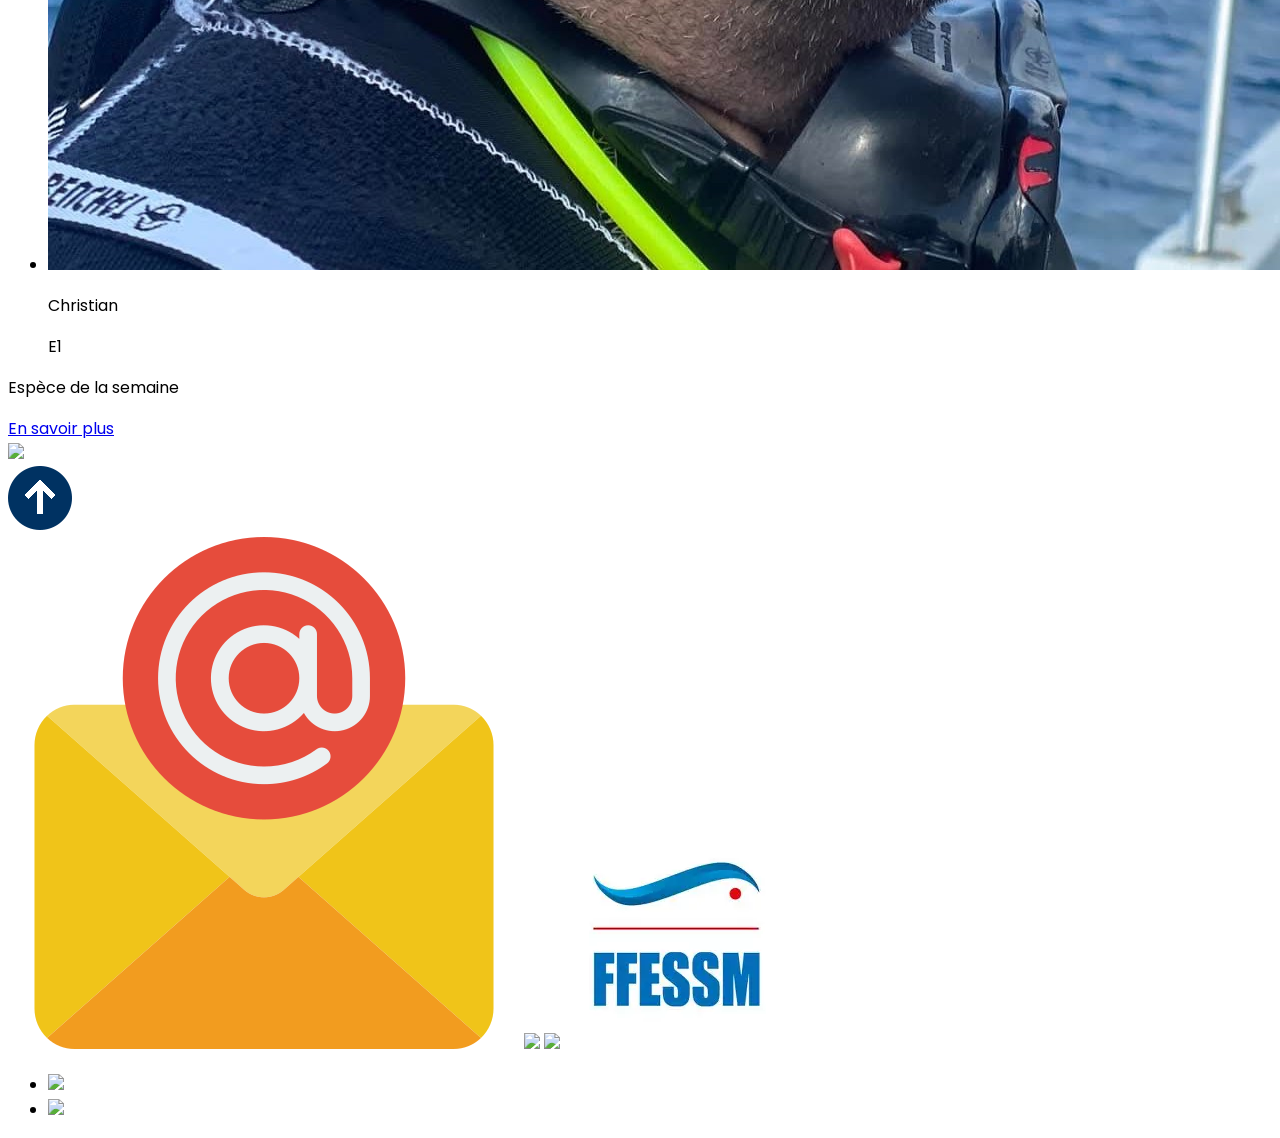
==== commit f28f2d65: "nouvelles actu" ====
--- a/index.html
+++ b/index.html
@@ -3,6 +3,7 @@
 <head>
 <meta charset="UTF-8" />
 <meta name="viewport" content="width=device-width, initial-scale=1.0" />
+<meta name="google-site-verification" content="F6zcSxOaLlo3qMVEvEFfZsLhAJdQYH24ORdMV4krJOM" />
 <title>Migennes Subaquatique</title>
 <script src="https://cdn.jsdelivr.net/npm/@tailwindcss/browser@4"></script>
 <link rel="preconnect" href="https://fonts.googleapis.com">
@@ -65,17 +66,17 @@
             <h2 class="text-3xl font-bold text-[#003262] mb-3">Actualités du club</h2>
             <div class="bg-[#003262] rounded-lg">
                 <img class="w-full rounded-t-lg" src="images/piscine.png">
-                <p class="py-2 px-3 text-2xl text-[#FF8B62] font-bold text-center">Rentrée sportive le mardi 15 septembre à 20h20</p>
-                <p class="pb-3 px-3 text-sm text-gray-200 text-center">Venez essayer <b>gratuitement</b> la plongée sous-marine !</p>
+                <p class="py-2 px-3 text-2xl text-[#FF8B62] font-bold text-center">Assemblée générale</p>
+                <p class="pb-3 px-3 text-sm text-gray-200 text-center">Rendez-vous le vendredi 06 novembre à 20h00 à la piscine de Migennes.</p>
             </div>
             <div class="flex gap-2">
                 <div class="bg-[#003262] rounded-lg flex flex-col justify-start">
-                    <p class="py-2 px-3 text-lg text-[#FF8B62] font-bold text-center">Asso'lympiades le samedi 12 septembre et fête des associations de Migennes le samedi 19 septembre</p>
-                    <p class="pb-3 px-3 text-sm text-gray-200 text-center">N'hésitez pas à venir nombreux !</p>
+                    <p class="py-2 px-3 text-lg text-[#FF8B62] font-bold text-center">Inscriptions : Sortie à la fosse de Dijon</p>
+                    <p class="pb-3 px-3 text-sm text-gray-200 text-center">Les inscriptions sont ouvertes pour la sortie à la fosse de Dijon. <a href="agenda.html" class="border-b-1 text-[#FF8B62]">S'inscrire</a></p>
                 </div>
                 <div class="bg-[#003262] rounded-lg flex flex-col justify-start">
                     <p class="py-2 px-3 text-lg text-[#FF8B62] font-bold text-center">Inscriptions 2026/2027</p>
-                    <p class="pb-3 px-3 text-sm text-gray-200 text-center">Les inscriptions pour la saison 2026/2027 sont ouvertes et se font depuis la page <a href="adhesion.html" class="border-b-1">"Adhésion"</a> du site internet.</p>
+                    <p class="pb-3 px-3 text-sm text-gray-200 text-center">Les inscriptions pour la saison 2026/2027 sont ouvertes et se font depuis la page <a href="adhesion.html" class="border-b-1 text-[#FF8B62]">"Adhésion"</a> du site internet.</p>
                 </div>
             </div>
         </div>
@@ -143,8 +144,8 @@
                 <p class="font-bold text-lg text-white">Espèce de la semaine</p>
                 <a class="text-sm font-light text-[#5AF8FB] border py-2 w-28 rounded-md" href="https://doris.ffessm.fr/Especes/Amphiprion-bicinctus-Poisson-clown-a-deux-bandes-1001" target="_blank">En savoir plus</a>
             </div>
-            <div class="w-3/5">
-                <img class="object-cover rounded-r-lg pl-5" src="https://th.bing.com/th/id/OIP.b-fz5PrWAv-HJ6Jkv1LtHgHaHa?w=223&h=220&c=7&r=0&o=7&pid=1.7&rm=3">
+            <div class="w-3/5 flex justify-end">
+                <img class="object-cover rounded-r-lg pl-5" src="https://external-content.duckduckgo.com/iu/?u=https%3A%2F%2Ftse4.mm.bing.net%2Fth%2Fid%2FOIP.Pa6z04honf6Z7FYYnM6OggAAAA%3Fr%3D0%26pid%3DApi&f=1&ipt=54b06dd930efefdefec935325828d14cd4240561e1c3016a68261fd372f75f3c&ipo=images">
             </div>
         </div>
 
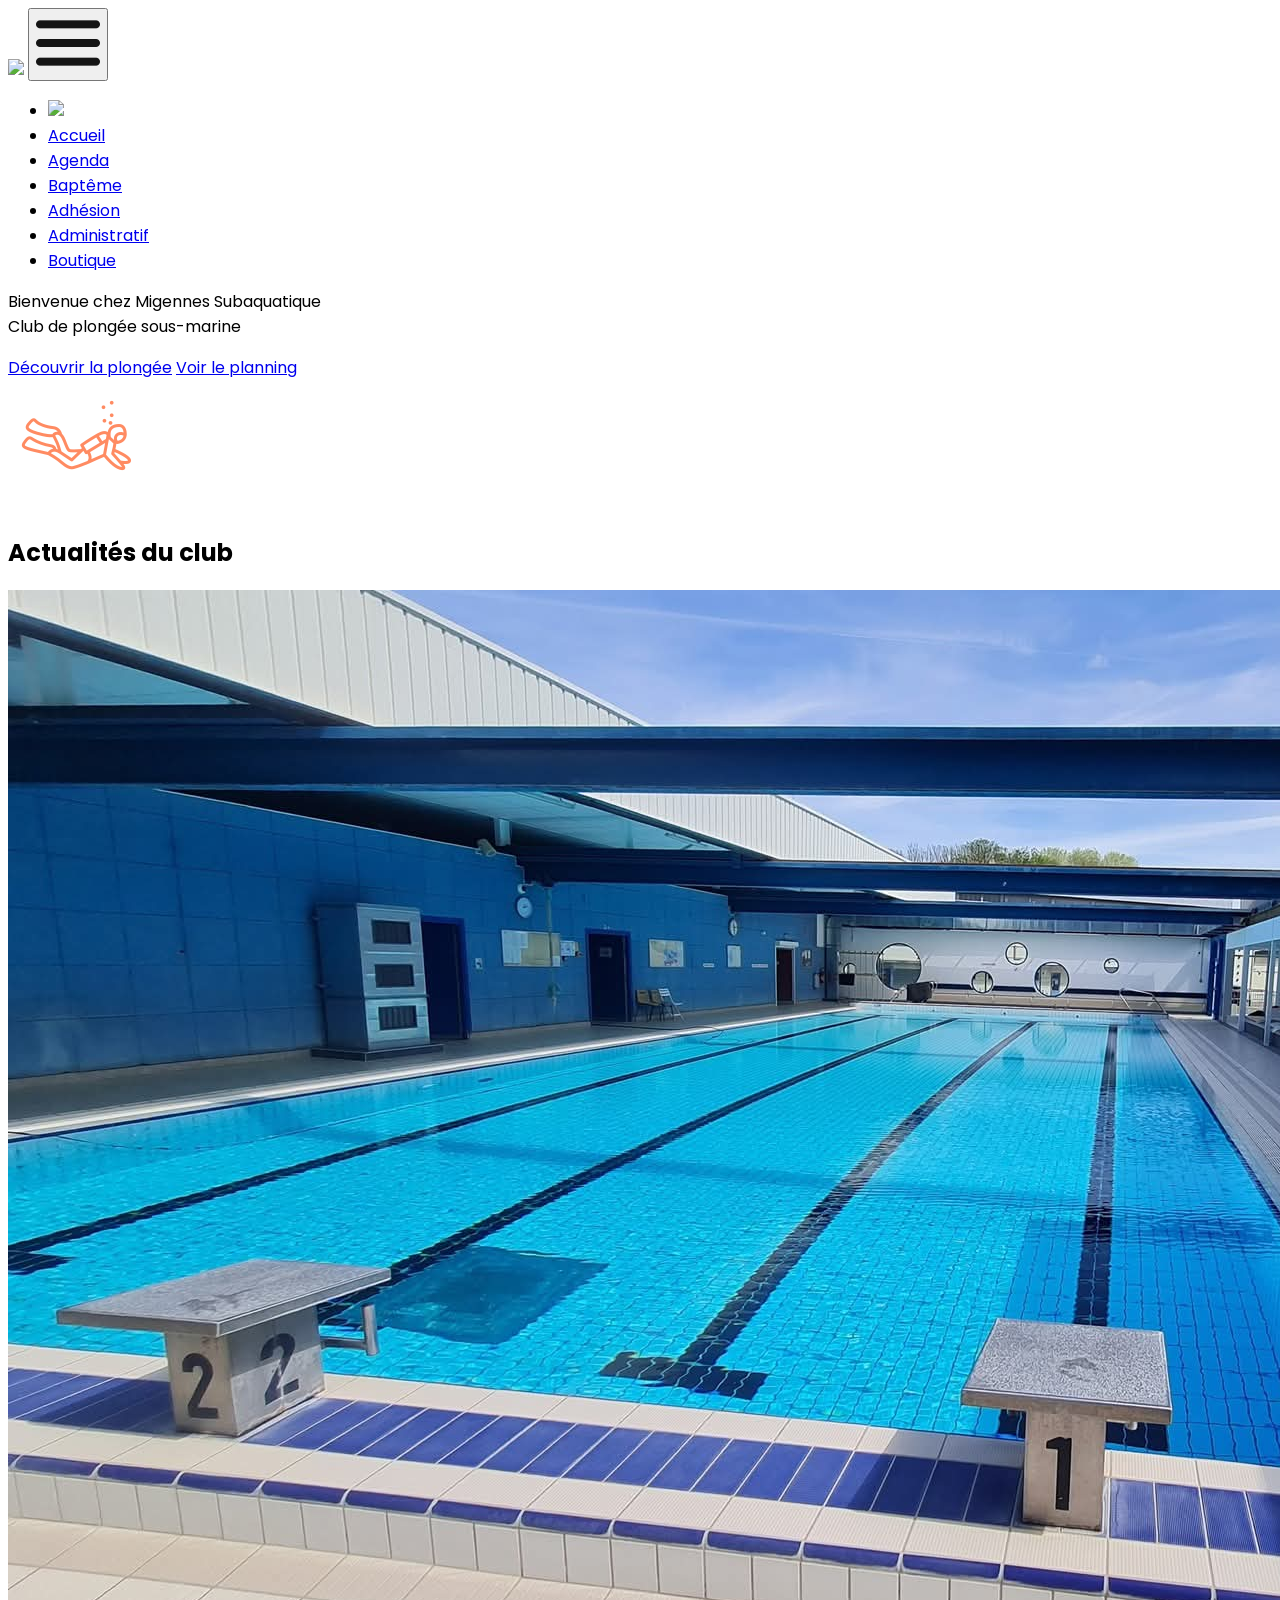
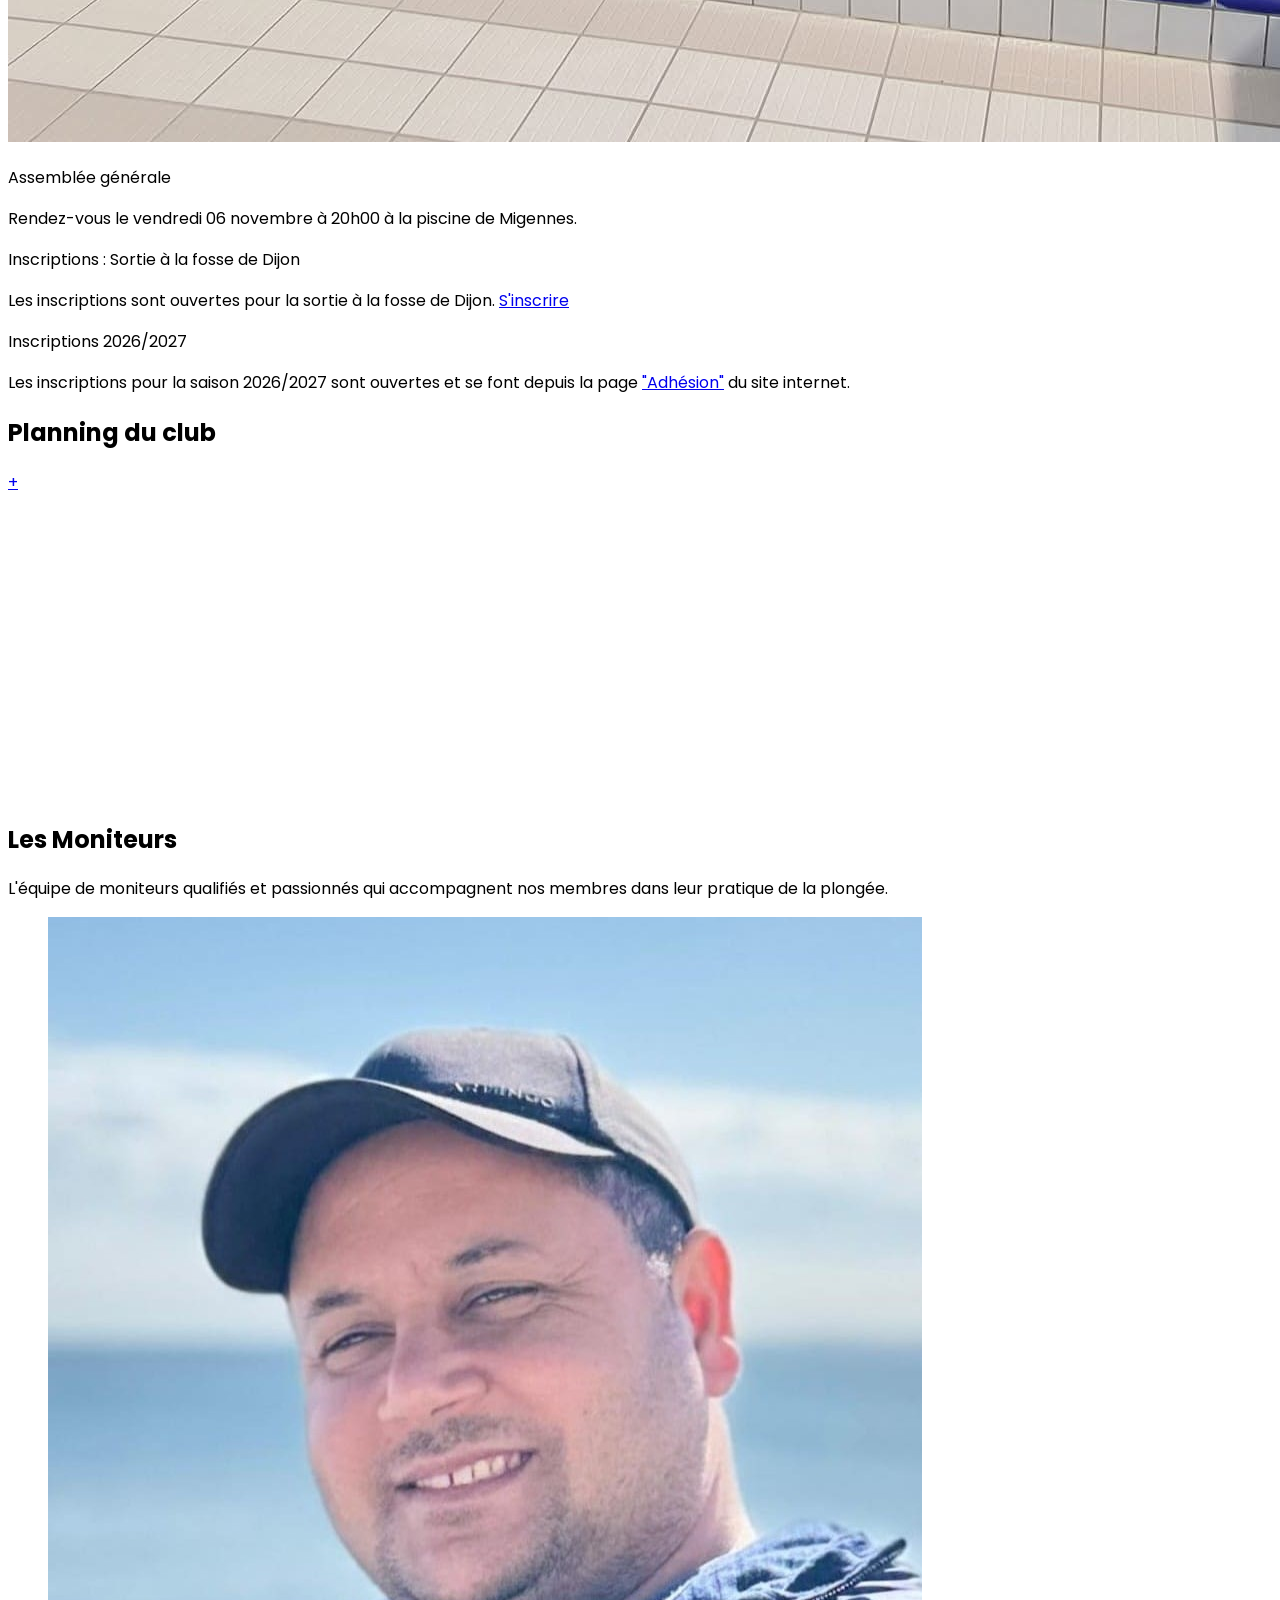
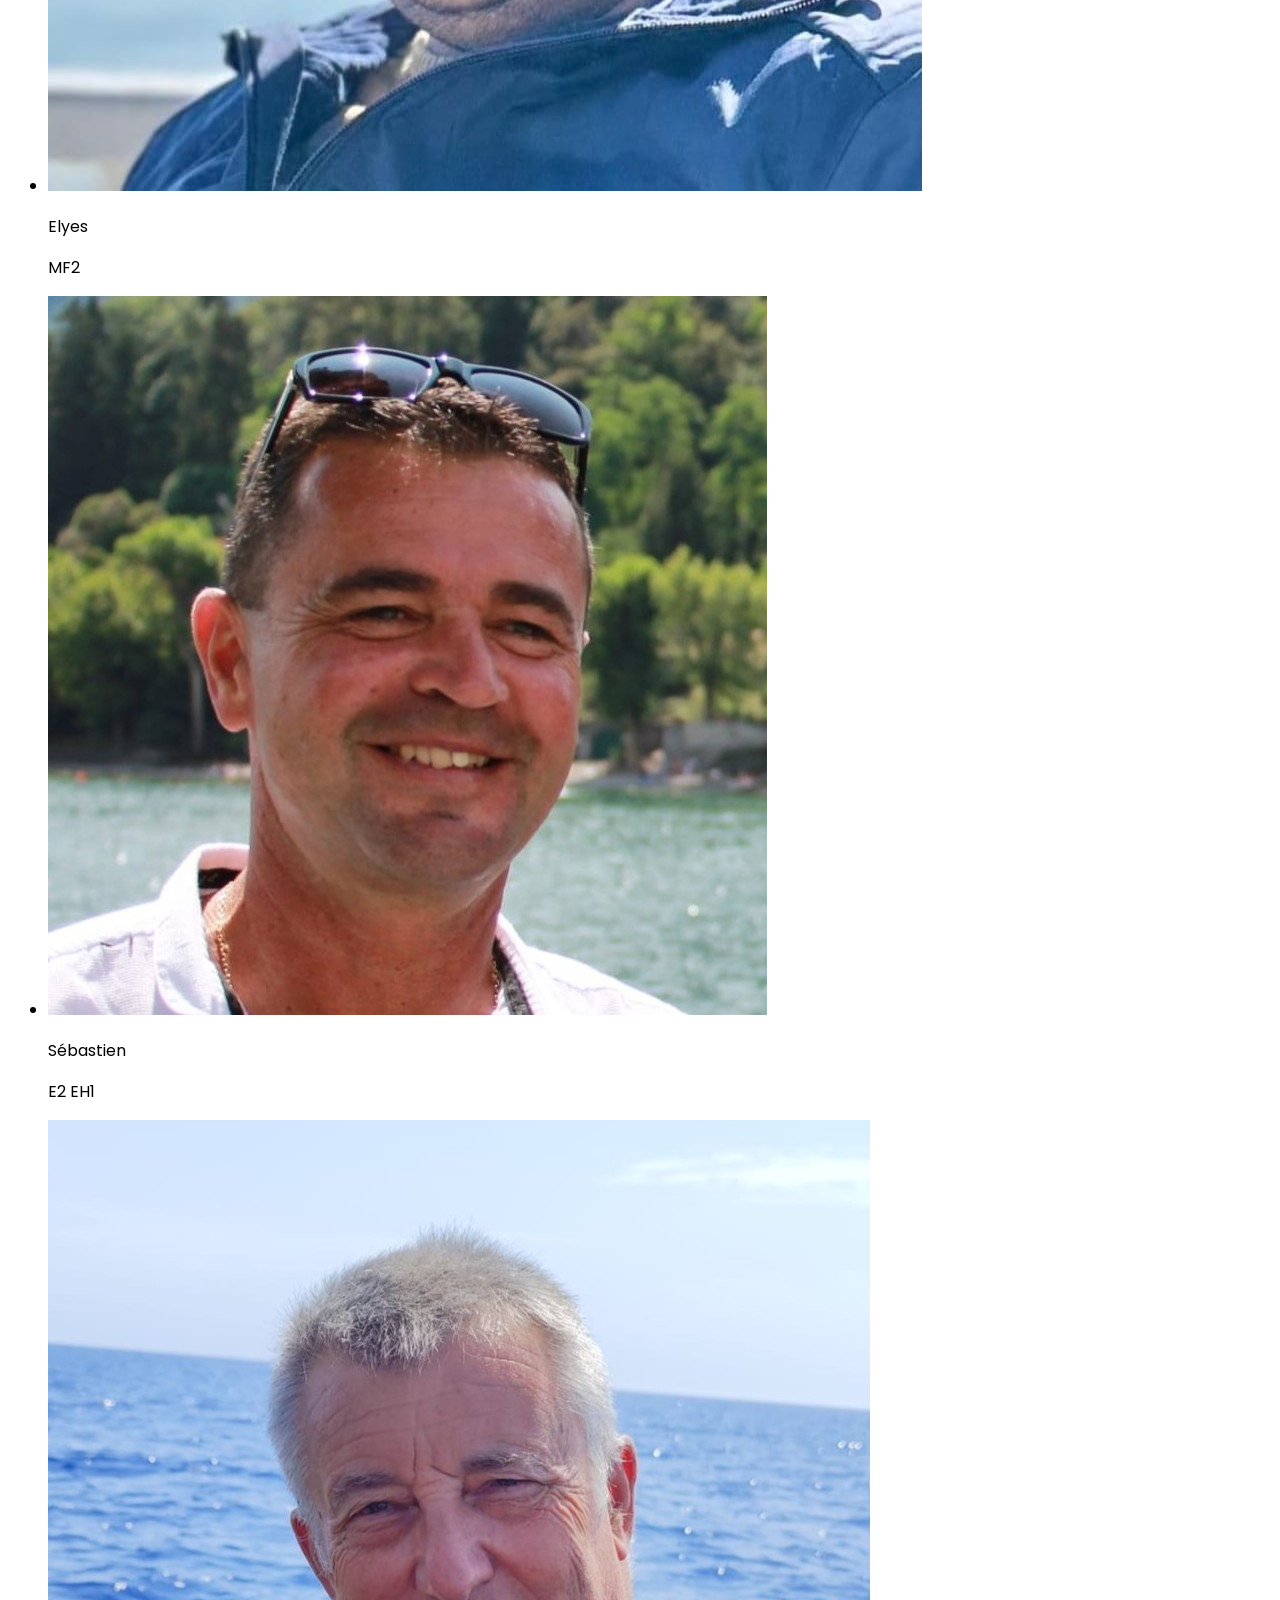
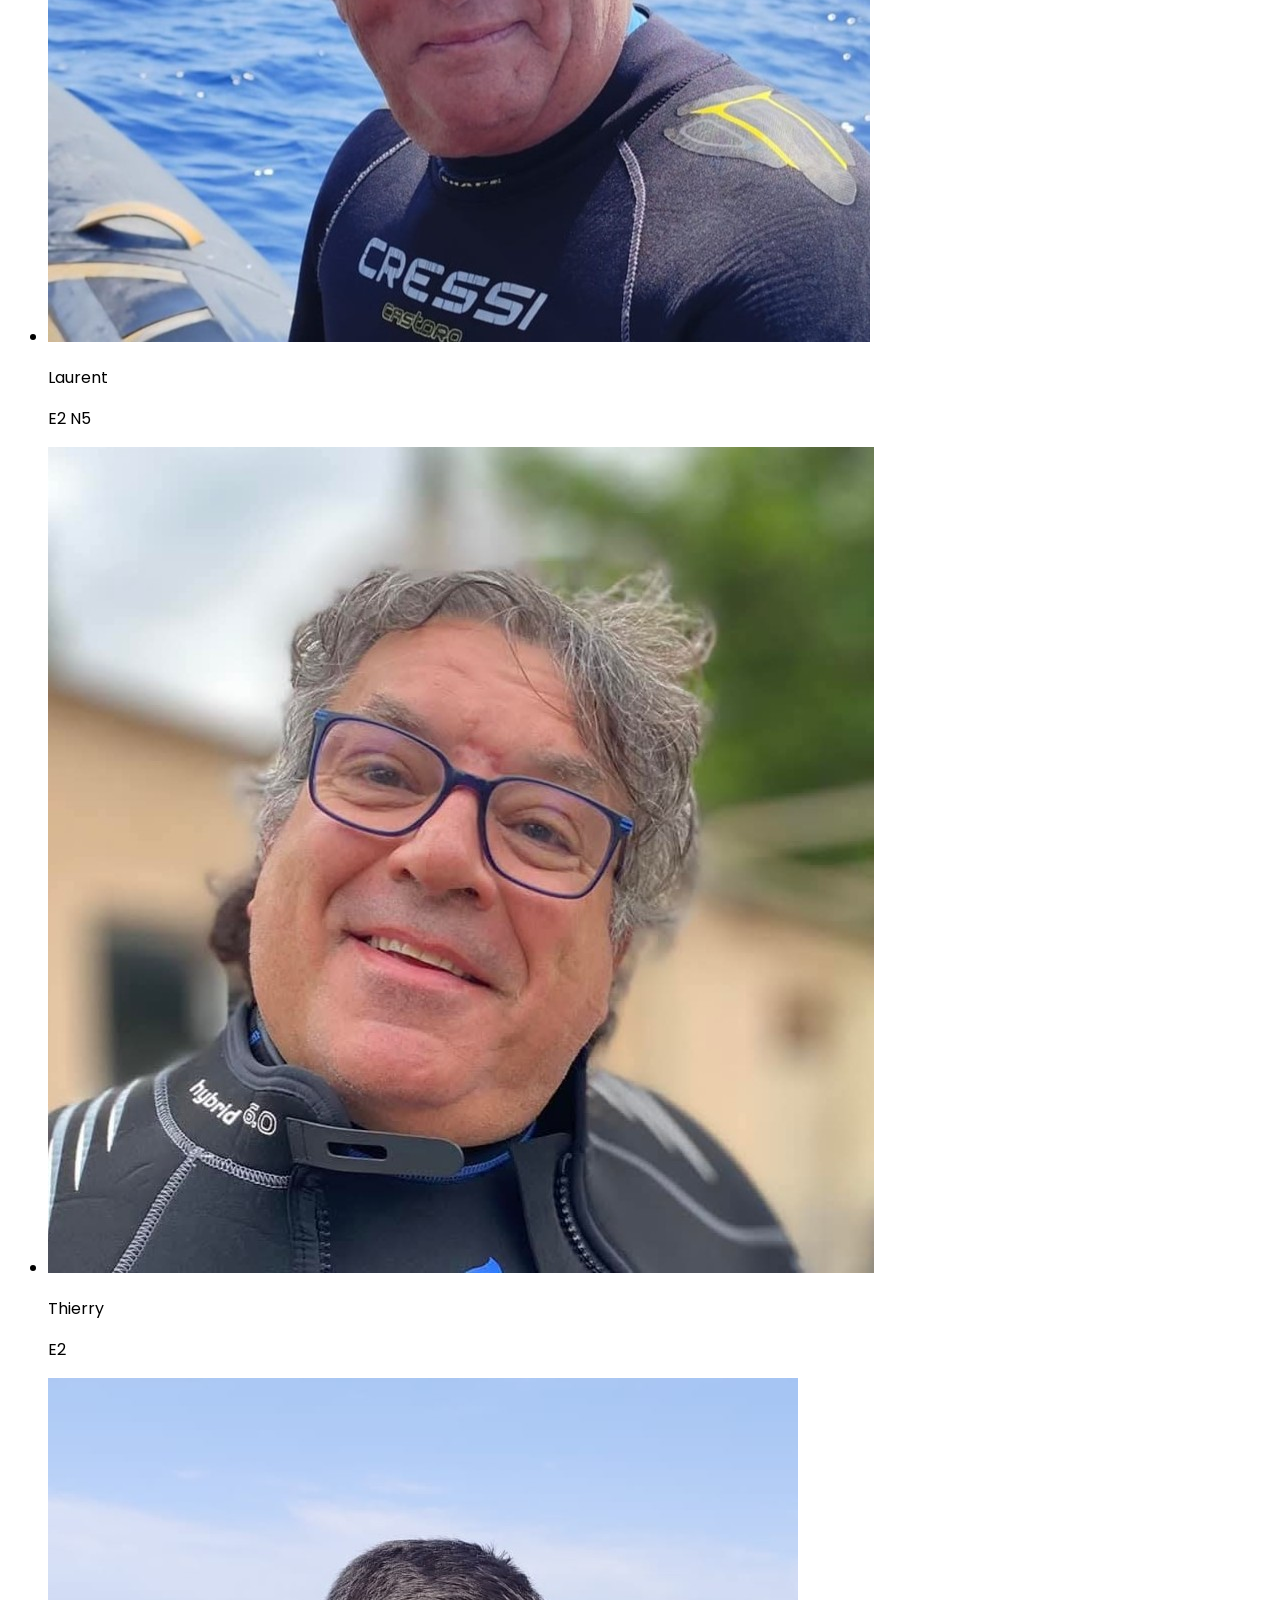
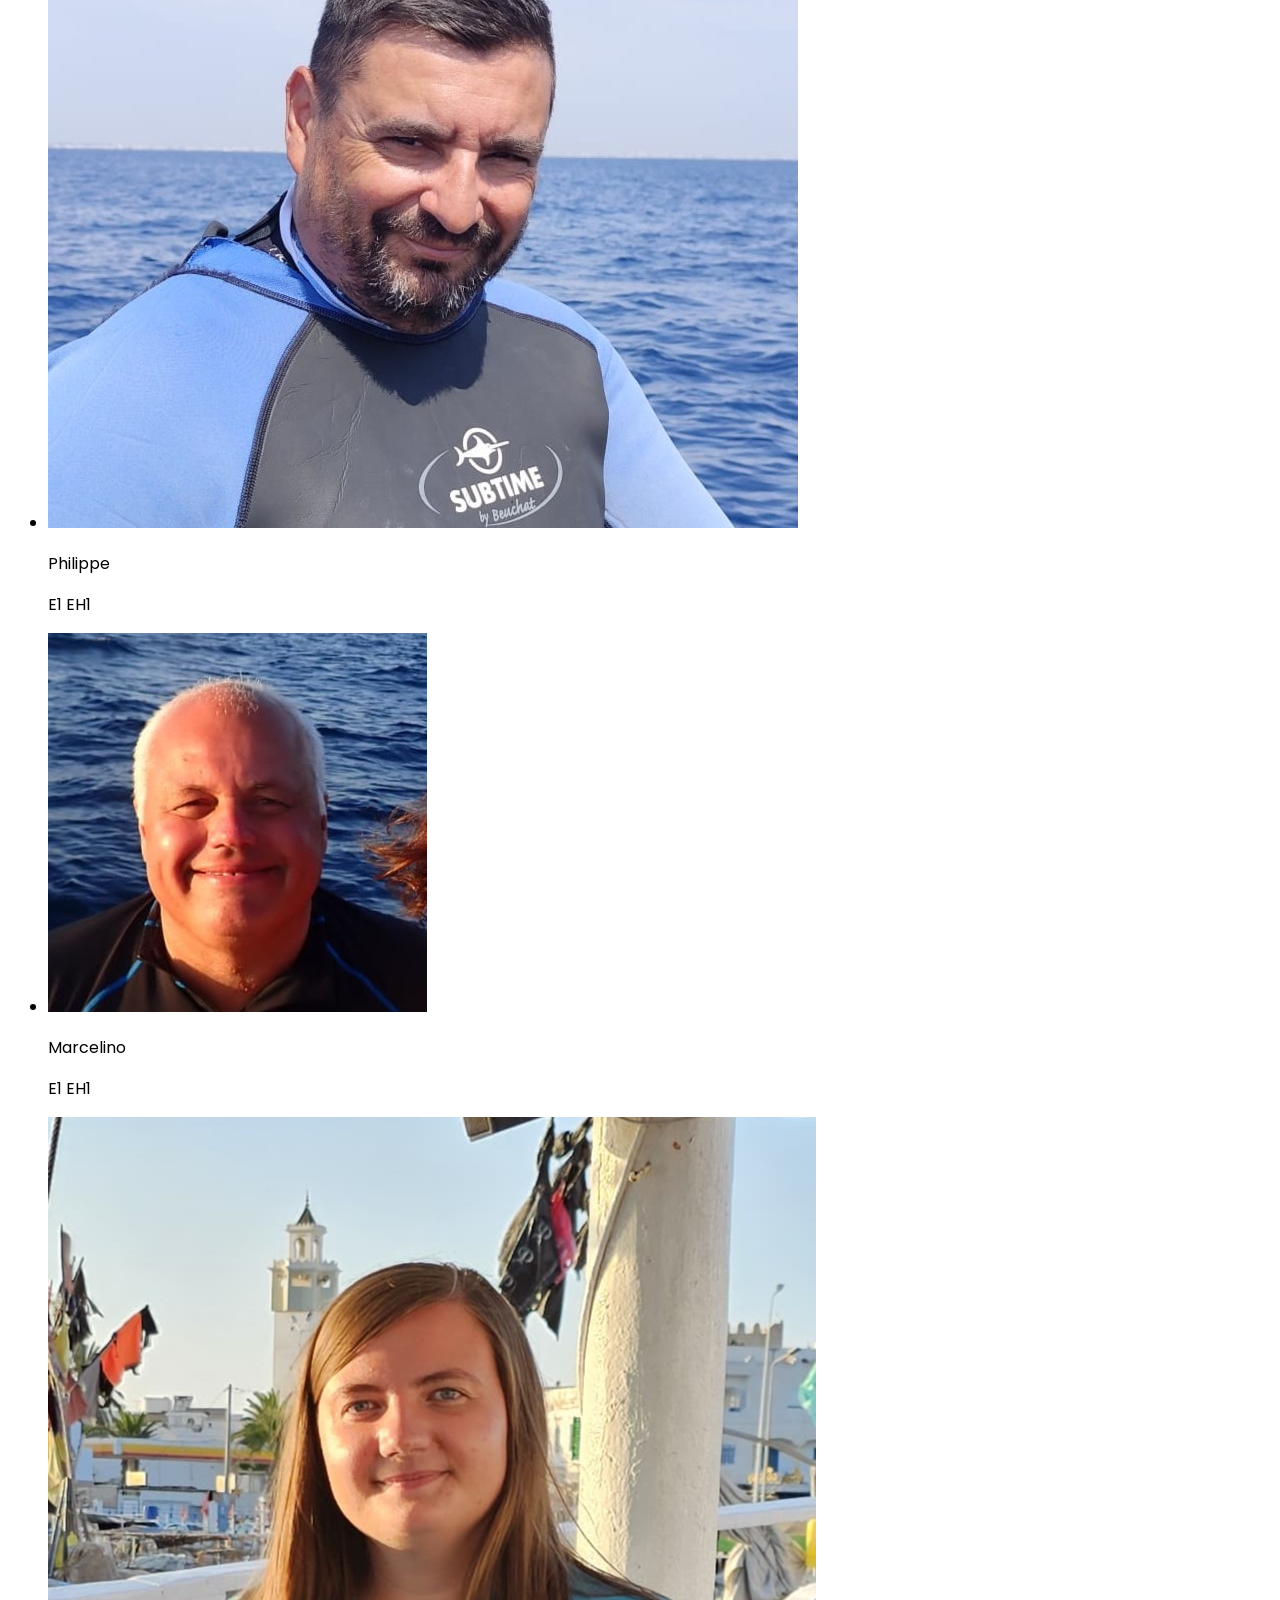
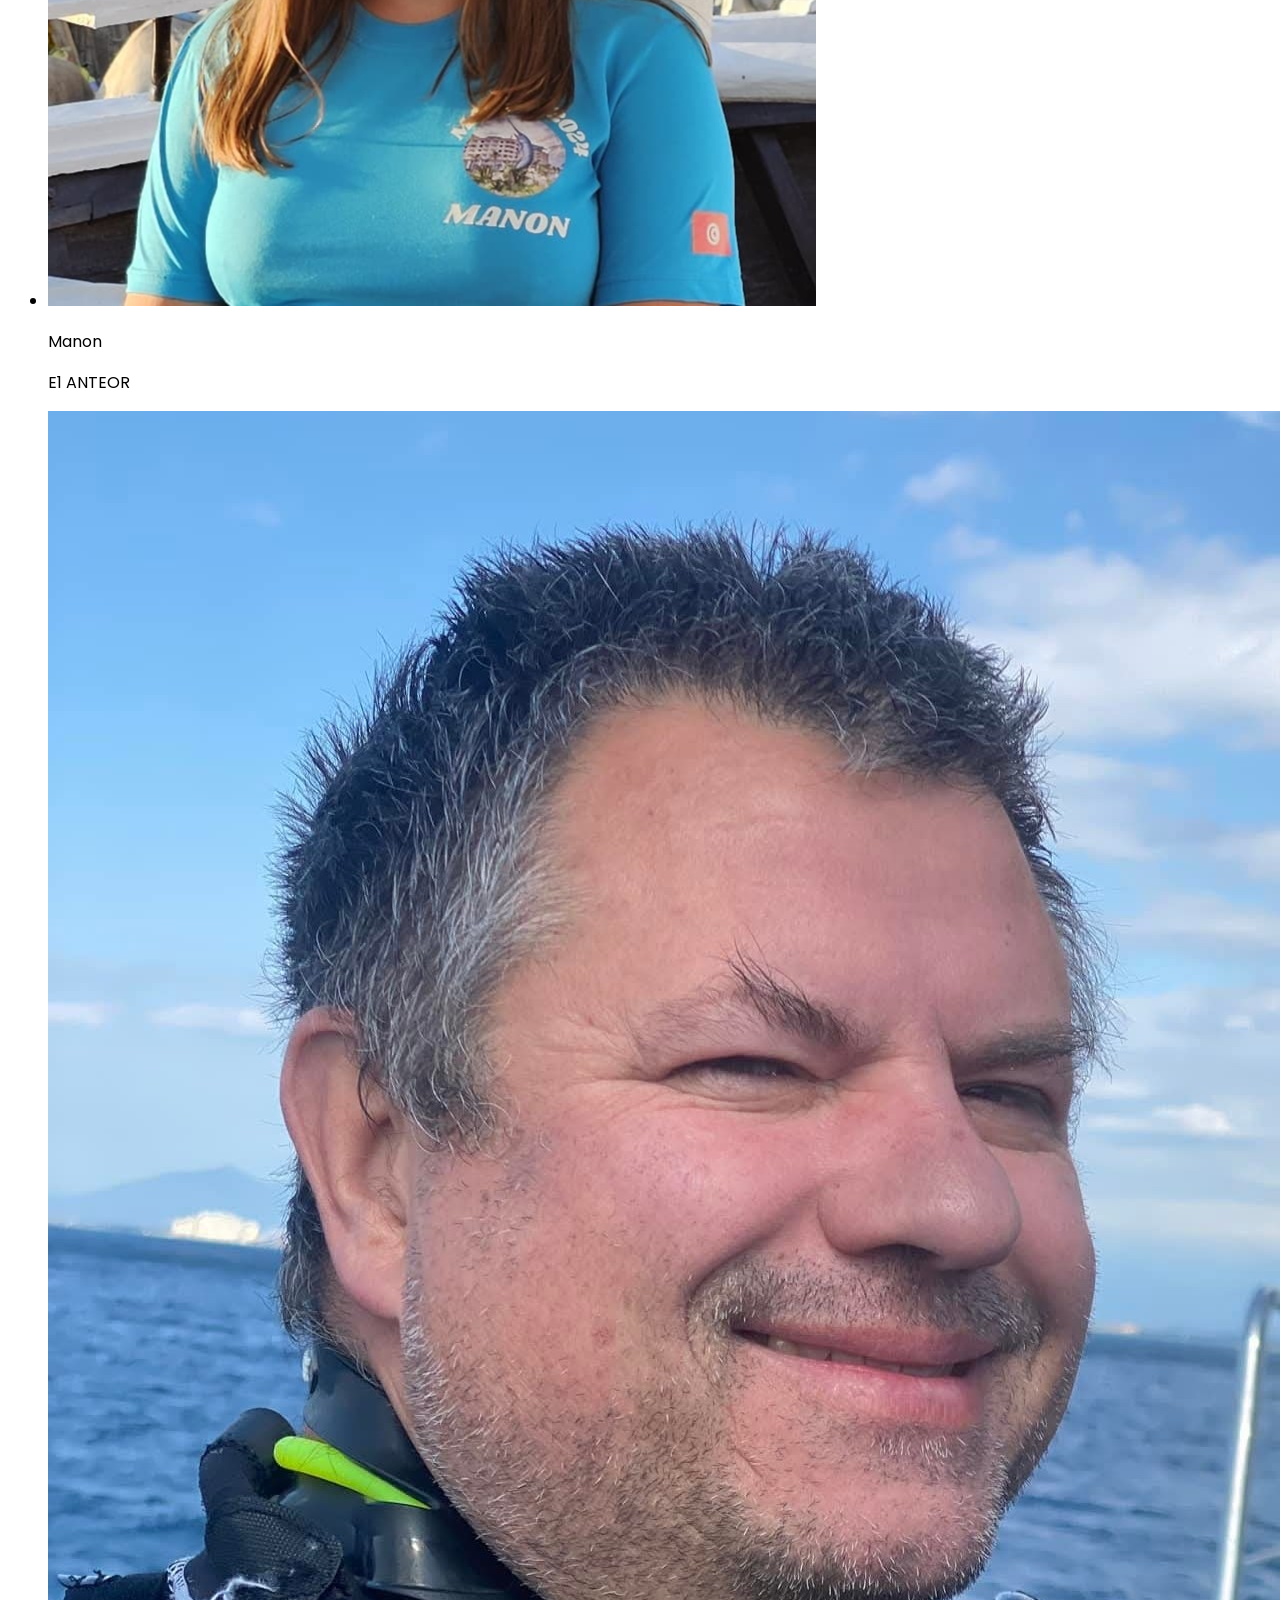
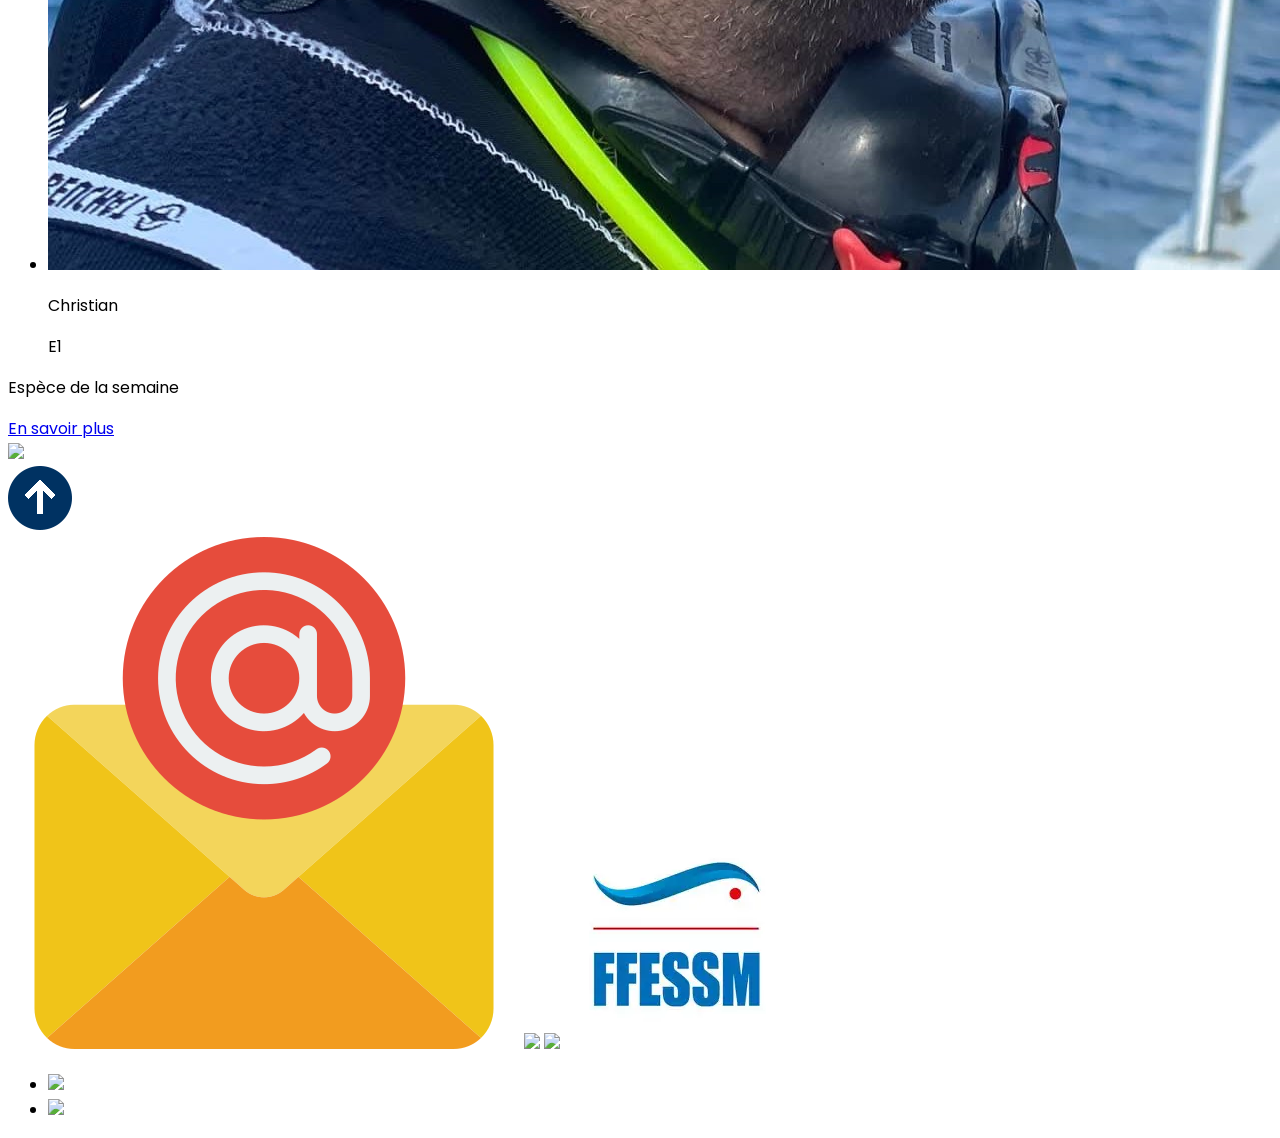
==== commit 0c266ab2: "modif niveaux moniteurs et CSS" ====
--- a/index.html
+++ b/index.html
@@ -103,12 +103,12 @@
                 <li class="flex flex-col justify-end flex-shrink-0">
                     <img src="/images/persons/sebastien.jpeg" class="w-25 rounded-full object-cover mx-auto">
                     <p>Sébastien</p>
-                    <p class="text-[#FF8B62] font-bold">EH EH1</p>
+                    <p class="text-[#FF8B62] font-bold">E2 EH1</p>
                 </li>
                 <li class="flex flex-col justify-end flex-shrink-0">
                     <img src="/images/persons/laurent.jpeg" class="w-25 rounded-full object-cover mx-auto">
                     <p>Laurent</p>
-                    <p class="text-[#FF8B62] font-bold">E2</p>
+                    <p class="text-[#FF8B62] font-bold">E2 N5</p>
                 </li>
                 <li class="flex flex-col justify-end flex-shrink-0">
                     <img src="/images/persons/thierry.jpeg" class="w-25 rounded-full object-cover mx-auto">
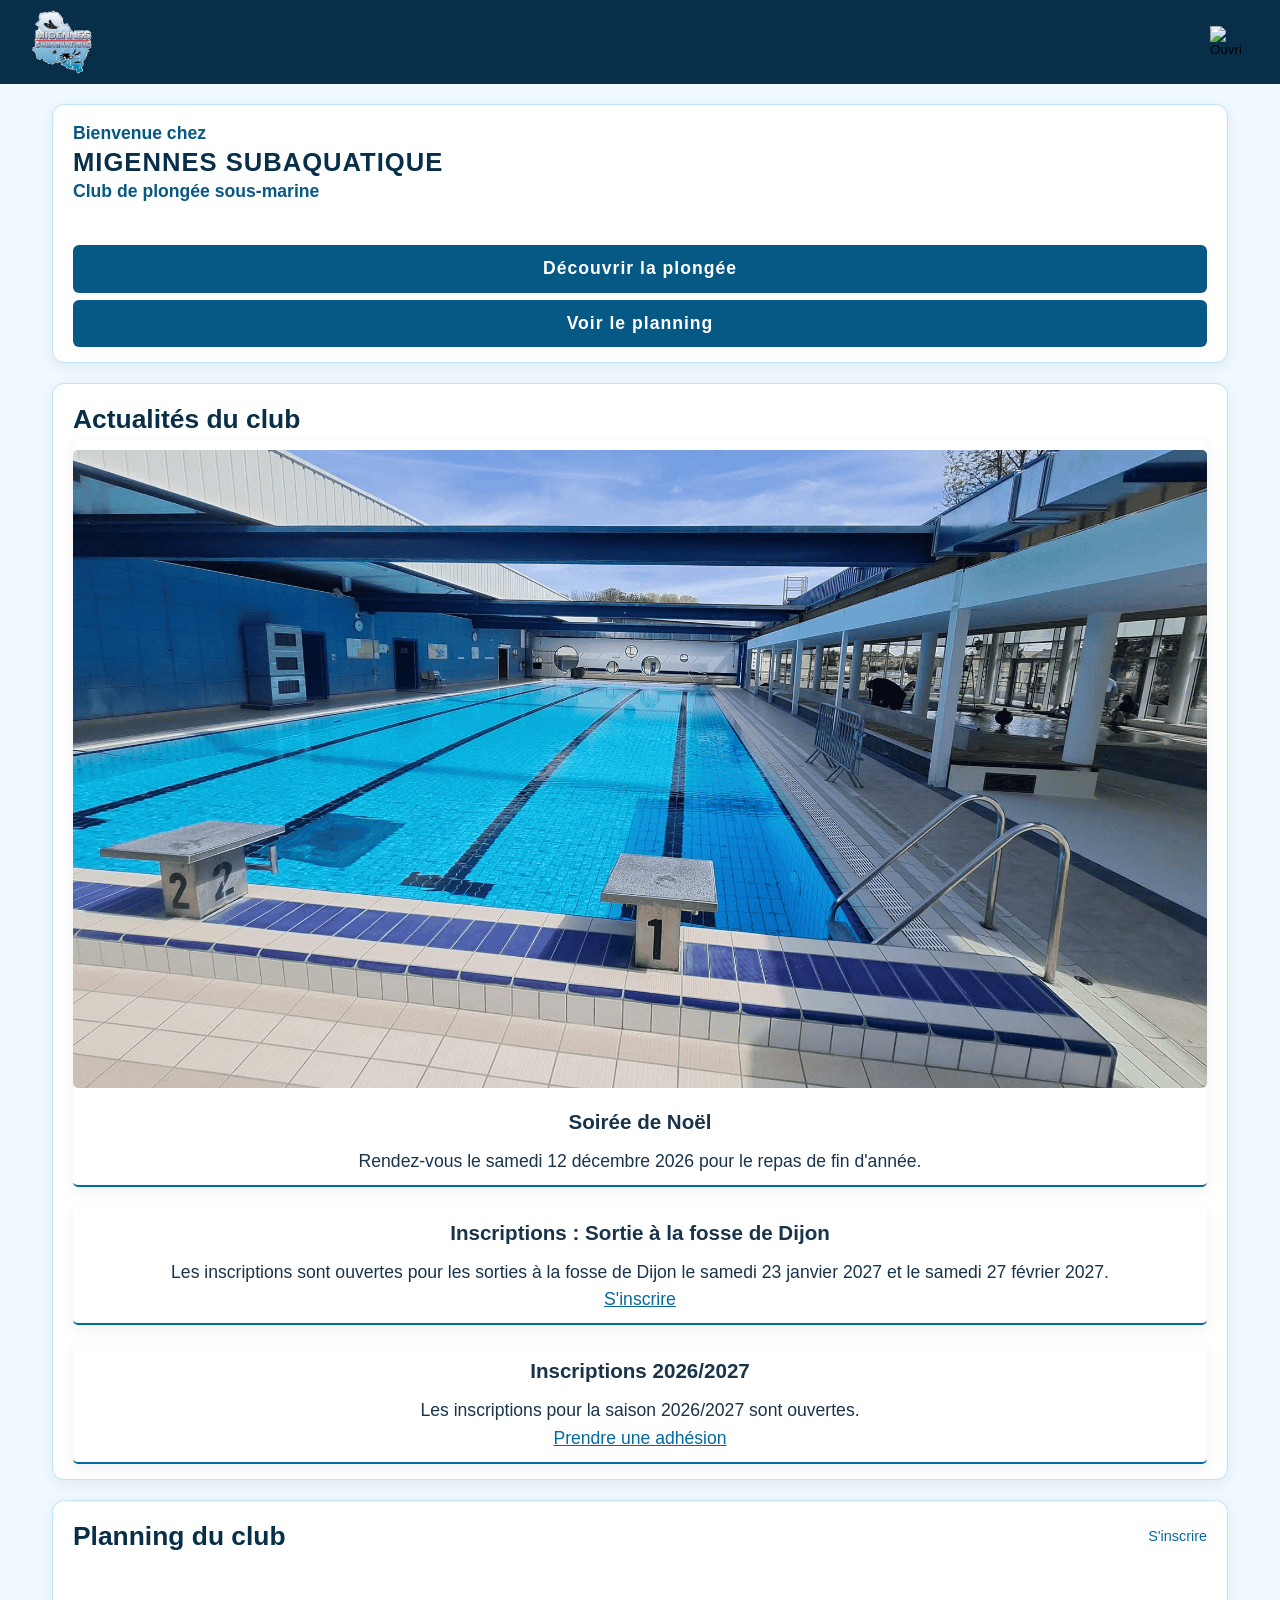
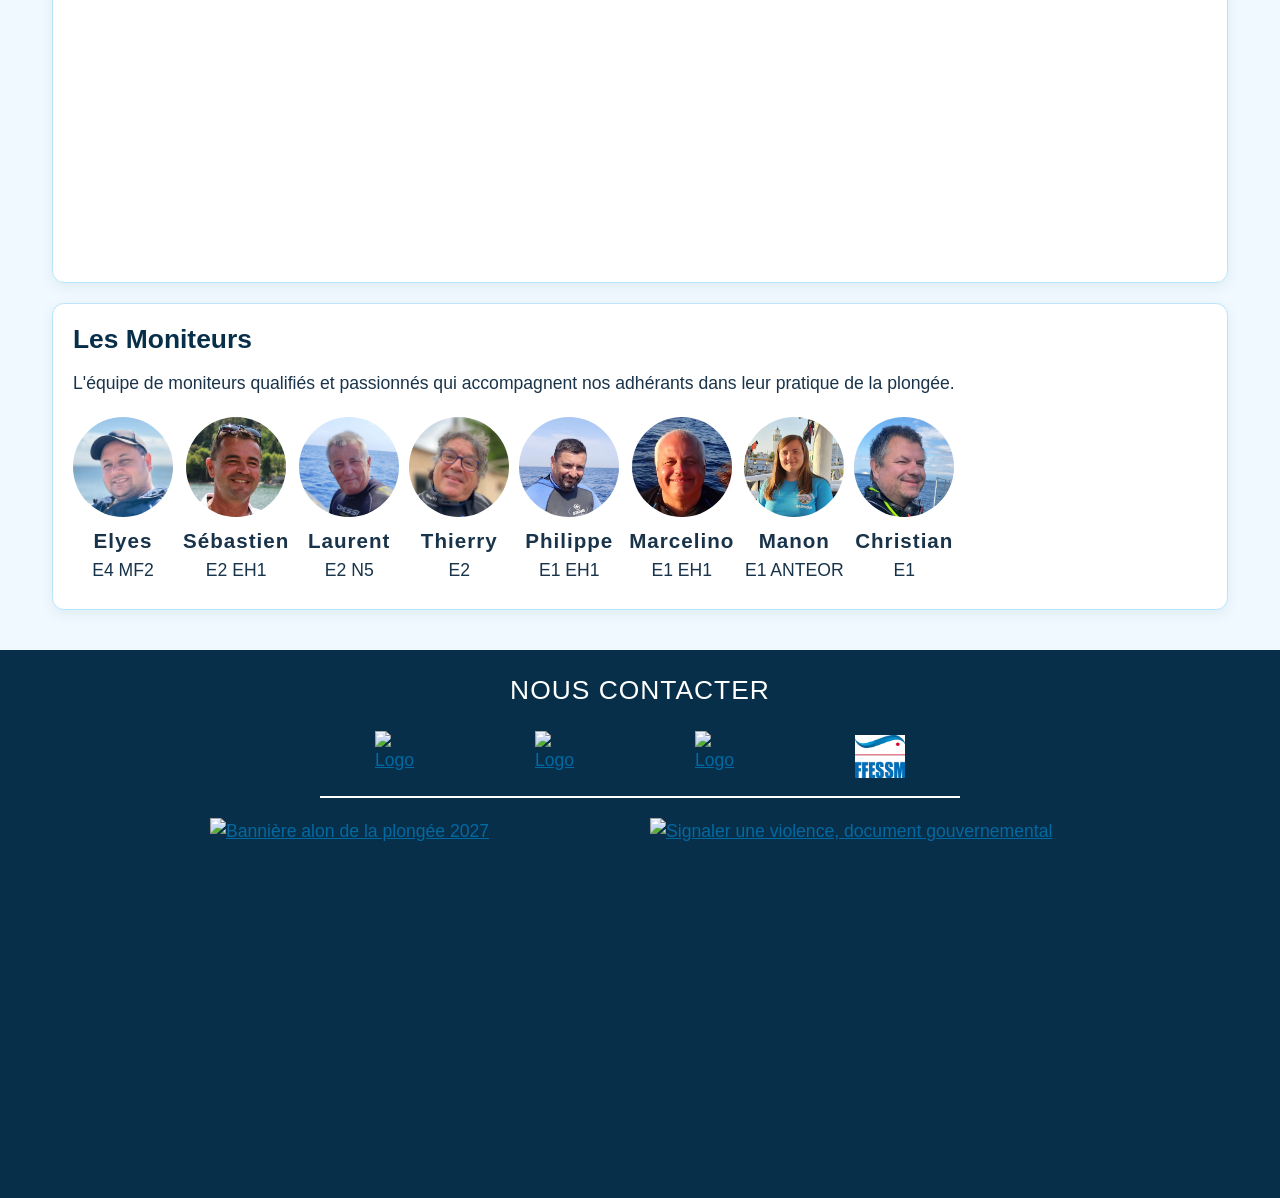
==== commit 6e13cec5: "v2.0 not responsive" ====
--- a/index.html
+++ b/index.html
@@ -1,188 +1,172 @@
 <!doctype html>
-<html class="scroll-smooth">
-<head>
-<meta charset="UTF-8" />
-<meta name="viewport" content="width=device-width, initial-scale=1.0" />
-<meta name="google-site-verification" content="F6zcSxOaLlo3qMVEvEFfZsLhAJdQYH24ORdMV4krJOM" />
-<title>Migennes Subaquatique</title>
-<script src="https://cdn.jsdelivr.net/npm/@tailwindcss/browser@4"></script>
-<link rel="preconnect" href="https://fonts.googleapis.com">
-<link rel="preconnect" href="https://fonts.gstatic.com" crossorigin>
-<link href="https://fonts.googleapis.com/css2?family=Poppins:ital,wght@0,100;0,200;0,300;0,400;0,500;0,600;0,700;0,800;0,900;1,100;1,200;1,300;1,400;1,500;1,600;1,700;1,800;1,900&display=swap" rel="stylesheet">
-<style>
-    body {
-        font-family: 'Poppins', sans-serif;
-    }
-</style>
-</head>
-<body class="flex flex-col w-full bg-[#f3f3f3]" id="topPage">
-    <!-- Header -->
-    <div id="header"></div>
-    <script>
-        fetch("header.html")
-            .then(response => response.text())
-            .then(data => {
-            document.getElementById("header").innerHTML = data;
+<html lang="fr">
+    <head>
+        <meta charset="UTF-8" />
+        <meta name="viewport" content="width=device-width, initial-scale=1.0" />
+        <title>Migennes Subaquatique</title>
+        <meta name="description" content="Découvrez Migennes Subaquatique, le club de plongée de Migennes : actualités, planning, baptêmes et inscriptions." />
+        <link rel="shortcut icon" href="https://img.icons8.com/?size=100&id=cSBMHDeqDYbh&format=png&color=22C3E6" type="image/x-icon">
+        <link rel="preload" as="image" type="image/avif" imagesrcset="/.netlify/images?url=/images/actualites/piscine.png&amp;fm=avif&amp;w=320 320w, /.netlify/images?url=/images/actualites/piscine.png&amp;fm=avif&amp;w=640 640w, /.netlify/images?url=/images/actualites/piscine.png&amp;fm=avif&amp;w=960 960w, /.netlify/images?url=/images/actualites/piscine.png&amp;fm=avif&amp;w=1280 1280w, /.netlify/images?url=/images/actualites/piscine.png&amp;fm=avif&amp;w=1600 1600w, /.netlify/images?url=/images/actualites/piscine.png&amp;fm=avif&amp;w=2048 2048w" imagesizes="95vw" fetchpriority="high">
+        <script src="import-header-footer.js" defer></script>
+        <script src="image-fallback.js" defer></script>
+        <script src="menu-burger.js" defer></script>
+        <script src="top-page-button.js" defer></script>
+        <link rel="stylesheet" href="site.css">
+        <noscript><link rel="stylesheet" href="site.css"></noscript>
+        <link rel="stylesheet" href="header.css">
+        <noscript><link rel="stylesheet" href="header.css"></noscript>
+        <link rel="stylesheet" href="index.css">
+        <noscript><link rel="stylesheet" href="index.css"></noscript>
+        <link rel="stylesheet" href="top-page-button.css">
+        <noscript><link rel="stylesheet" href="top-page-button.css"></noscript>
+        <link rel="stylesheet" href="footer.css">
+        <noscript><link rel="stylesheet" href="footer.css"></noscript>
+    </head>
+    <body id="top-page">
+        <!-- Header -->
+        <header class="header" id="header"></header>
 
-            const burger = document.getElementById('burger');
-            const menu = document.getElementById('menu');
-            if (burger && menu) {
-                burger.addEventListener('click', () => {
-                menu.classList.toggle('hidden');
-                });
-            }
+        <!-- Main -->
+        <main>
+            <!-- Titre principal -->
+            <section class="hero">
+                <div class="page-heading">
+                    <div class="title">
+                        <span>Bienvenue chez</span>
+                        <h1>Migennes Subaquatique</h1>
+                        <span>Club de plongée sous-marine</span>
+                    </div>
+                </div>
+                <div class="links">
+                    <a class="link" href="./bapteme.html">Découvrir la plongée</a>
+                    <a class="link" href="#scroll-planning">Voir le planning</a>
+                </div>
+            </section>
 
-            // Détection page active
-            const links = document.querySelectorAll("nav a");
-            const currentPath = window.location.pathname;
-            links.forEach(link => {
-                if (link.getAttribute("href") === currentPath) {
-                link.classList.add("underline", "text-[#FF8B62]");
+            <!-- Actualités -->
+            <section class="actualites">
+                <h2>Actualités du club</h2>
+                <div class="list">
+                    <div class="actu">
+                        <picture>
+                            <source type="image/avif" srcset="/.netlify/images?url=/images/actualites/piscine.png&amp;fm=avif&amp;w=320 320w, /.netlify/images?url=/images/actualites/piscine.png&amp;fm=avif&amp;w=640 640w, /.netlify/images?url=/images/actualites/piscine.png&amp;fm=avif&amp;w=960 960w, /.netlify/images?url=/images/actualites/piscine.png&amp;fm=avif&amp;w=1280 1280w, /.netlify/images?url=/images/actualites/piscine.png&amp;fm=avif&amp;w=1600 1600w, /.netlify/images?url=/images/actualites/piscine.png&amp;fm=avif&amp;w=2048 2048w" sizes="95vw">
+                            <img src="/images/actualites/piscine.png" srcset="/.netlify/images?url=/images/actualites/piscine.png&amp;w=320 320w, /.netlify/images?url=/images/actualites/piscine.png&amp;w=640 640w, /.netlify/images?url=/images/actualites/piscine.png&amp;w=960 960w, /.netlify/images?url=/images/actualites/piscine.png&amp;w=1280 1280w, /.netlify/images?url=/images/actualites/piscine.png&amp;w=1600 1600w, /.netlify/images?url=/images/actualites/piscine.png&amp;w=2048 2048w" sizes="95vw" width="2048" height="1152" alt="Piscine de Migennes" loading="eager" fetchpriority="high" decoding="async">
+                        </picture>
+                        <h3>Soirée de Noël</h3>
+                        <p>Rendez-vous le samedi 12 décembre 2026 pour le repas de fin d'année.</p>
+                    </div>
+                    <span></span>
+                    <div class="actu">
+                        <!-- <img src="" alt=""> -->
+                        <h3>Inscriptions : Sortie à la fosse de Dijon</h3>
+                        <p>Les inscriptions sont ouvertes pour les sorties à la fosse de Dijon le samedi 23 janvier 2027 et le samedi 27 février 2027.<br><a href="./adhesion.html">S'inscrire</a></p>
+                    </div>
+                    <span></span>
+                    <div class="actu" id="scroll-planning">
+                        <!-- <img src="" alt=""> -->
+                        <h3>Inscriptions 2026/2027</h3>
+                        <p>Les inscriptions pour la saison 2026/2027 sont ouvertes.<br><a href="./adhesion.html">Prendre une adhésion</a></p>
+                    </div>
+                </div>
+            </section>
 
-                link.setAttribute("href", "#topPage");
-                }
-            });
-            });
-    </script>
+            <!-- Planning -->
+            <section class="planning">
+                <div class="top">
+                    <h2>Planning du club</h2>
+                    <a href="./adhesion.html">S'inscrire</a>
+                </div>
+                <iframe src="https://calendar.google.com/calendar/embed?height=600&wkst=2&ctz=Europe%2FParis&showPrint=0&mode=AGENDA&showTz=0&showCalendars=0&showTabs=0&showDate=0&showNav=0&showTitle=0&src=bWlnZW5uZXMuc3ViYXF1YXRpcXVlQGdtYWlsLmNvbQ&color=%239e69af" style="border-width:0" width="100%" height="300" frameborder="0" scrolling="no" title="Planning de Migennes Subaquatique" loading="lazy"></iframe>
+            </section>
 
-    <!-- Main -->
-    <main class="w-full flex flex-col gap-10 px-8 pt-[150px] pb-5 md:pt-[155px] md:w-[85%] md:self-center bg-[#f3f3f3]">
-        <!-- Titre principal -->
-        <div class="bg-[#003262] pt-4 pb-1 px-4 rounded shadow-lg text-white text-center text-xl md:text-3xl font-bold flex flex-col gap-3">
-            <p class="mb-4">Bienvenue chez Migennes Subaquatique<br>Club de plongée sous-marine</p>
-            <div class="flex justify-around items-center">
-                <div class="flex flex-col items-center md:flex-row gap-2 md:gap-5">
-                    <a href="/bapteme.html" class="text-sm md:text-lg font-light bg-[#5AF8FB] text-[#003262] py-2 w-45 rounded-md">Découvrir la plongée</a>
-                    <a href="#planning" class="text-sm md:text-lg font-light text-[#5AF8FB] border py-2 w-45 rounded-md">Voir le planning</a>
+            <!-- Moniteurs -->
+            <section class="moniteurs">
+                <h2>Les Moniteurs</h2>
+                <p>L'équipe de moniteurs qualifiés et passionnés qui accompagnent nos adhérants dans leur pratique de la plongée.</p>
+                <ul class="list">
+                    <li class="moniteur">
+                        <picture>
+                            <source type="image/avif" srcset="/.netlify/images?url=/images/persons/elyes.jpeg&amp;fm=avif&amp;w=100 100w, /.netlify/images?url=/images/persons/elyes.jpeg&amp;fm=avif&amp;w=200 200w, /.netlify/images?url=/images/persons/elyes.jpeg&amp;fm=avif&amp;w=300 300w" sizes="100px">
+                            <img src="/images/persons/elyes.jpeg" srcset="/.netlify/images?url=/images/persons/elyes.jpeg&amp;w=100 100w, /.netlify/images?url=/images/persons/elyes.jpeg&amp;w=200 200w, /.netlify/images?url=/images/persons/elyes.jpeg&amp;w=300 300w" sizes="100px" width="874" height="874" alt="Un moniteur de plongée de Migennes Subaquatique" loading="lazy" decoding="async">
+                        </picture>
+                        <h3>Elyes</h3>
+                        <p>E4 MF2</p>
+                    </li>
+                    <li class="moniteur">
+                        <picture>
+                            <source type="image/avif" srcset="/.netlify/images?url=/images/persons/sebastien.jpeg&amp;fm=avif&amp;w=100 100w, /.netlify/images?url=/images/persons/sebastien.jpeg&amp;fm=avif&amp;w=200 200w, /.netlify/images?url=/images/persons/sebastien.jpeg&amp;fm=avif&amp;w=300 300w" sizes="100px">
+                            <img src="/images/persons/sebastien.jpeg" srcset="/.netlify/images?url=/images/persons/sebastien.jpeg&amp;w=100 100w, /.netlify/images?url=/images/persons/sebastien.jpeg&amp;w=200 200w, /.netlify/images?url=/images/persons/sebastien.jpeg&amp;w=300 300w" sizes="100px" width="719" height="719" alt="Un moniteur de plongée de Migennes Subaquatique" loading="lazy" decoding="async">
+                        </picture>
+                        <h3>Sébastien</h3>
+                        <p>E2 EH1</p>
+                    </li>
+                    <li class="moniteur">
+                        <picture>
+                            <source type="image/avif" srcset="/.netlify/images?url=/images/persons/laurent.jpeg&amp;fm=avif&amp;w=100 100w, /.netlify/images?url=/images/persons/laurent.jpeg&amp;fm=avif&amp;w=200 200w, /.netlify/images?url=/images/persons/laurent.jpeg&amp;fm=avif&amp;w=300 300w" sizes="100px">
+                            <img src="/images/persons/laurent.jpeg" srcset="/.netlify/images?url=/images/persons/laurent.jpeg&amp;w=100 100w, /.netlify/images?url=/images/persons/laurent.jpeg&amp;w=200 200w, /.netlify/images?url=/images/persons/laurent.jpeg&amp;w=300 300w" sizes="100px" width="822" height="822" alt="Un moniteur de plongée de Migennes Subaquatique" loading="lazy" decoding="async">
+                        </picture>
+                        <h3>Laurent</h3>
+                        <p>E2 N5</p>
+                    </li>
+                    <li class="moniteur">
+                        <picture>
+                            <source type="image/avif" srcset="/.netlify/images?url=/images/persons/thierry.jpeg&amp;fm=avif&amp;w=100 100w, /.netlify/images?url=/images/persons/thierry.jpeg&amp;fm=avif&amp;w=200 200w, /.netlify/images?url=/images/persons/thierry.jpeg&amp;fm=avif&amp;w=300 300w" sizes="100px">
+                            <img src="/images/persons/thierry.jpeg" srcset="/.netlify/images?url=/images/persons/thierry.jpeg&amp;w=100 100w, /.netlify/images?url=/images/persons/thierry.jpeg&amp;w=200 200w, /.netlify/images?url=/images/persons/thierry.jpeg&amp;w=300 300w" sizes="100px" width="826" height="826" alt="Un moniteur de plongée de Migennes Subaquatique" loading="lazy" decoding="async">
+                        </picture>
+                        <h3>Thierry</h3>
+                        <p>E2</p>
+                    </li>
+                    <li class="moniteur">
+                        <picture>
+                            <source type="image/avif" srcset="/.netlify/images?url=/images/persons/philippe.jpeg&amp;fm=avif&amp;w=100 100w, /.netlify/images?url=/images/persons/philippe.jpeg&amp;fm=avif&amp;w=200 200w, /.netlify/images?url=/images/persons/philippe.jpeg&amp;fm=avif&amp;w=300 300w" sizes="100px">
+                            <img src="/images/persons/philippe.jpeg" srcset="/.netlify/images?url=/images/persons/philippe.jpeg&amp;w=100 100w, /.netlify/images?url=/images/persons/philippe.jpeg&amp;w=200 200w, /.netlify/images?url=/images/persons/philippe.jpeg&amp;w=300 300w" sizes="100px" width="750" height="750" alt="Un moniteur de plongée de Migennes Subaquatique" loading="lazy" decoding="async">
+                        </picture>
+                        <h3>Philippe</h3>
+                        <p>E1 EH1</p>
+                    </li>
+                    <li class="moniteur">
+                        <picture>
+                            <source type="image/avif" srcset="/.netlify/images?url=/images/persons/marcelino.jpeg&amp;fm=avif&amp;w=100 100w, /.netlify/images?url=/images/persons/marcelino.jpeg&amp;fm=avif&amp;w=200 200w, /.netlify/images?url=/images/persons/marcelino.jpeg&amp;fm=avif&amp;w=300 300w" sizes="100px">
+                            <img src="/images/persons/marcelino.jpeg" srcset="/.netlify/images?url=/images/persons/marcelino.jpeg&amp;w=100 100w, /.netlify/images?url=/images/persons/marcelino.jpeg&amp;w=200 200w, /.netlify/images?url=/images/persons/marcelino.jpeg&amp;w=300 300w" sizes="100px" width="379" height="379" alt="Un moniteur de plongée de Migennes Subaquatique" loading="lazy" decoding="async">
+                        </picture>
+                        <h3>Marcelino</h3>
+                        <p>E1 EH1</p>
+                    </li>
+                    <li class="moniteur">
+                        <picture>
+                            <source type="image/avif" srcset="/.netlify/images?url=/images/persons/manon.jpeg&amp;fm=avif&amp;w=100 100w, /.netlify/images?url=/images/persons/manon.jpeg&amp;fm=avif&amp;w=200 200w, /.netlify/images?url=/images/persons/manon.jpeg&amp;fm=avif&amp;w=300 300w" sizes="100px">
+                            <img src="/images/persons/manon.jpeg" srcset="/.netlify/images?url=/images/persons/manon.jpeg&amp;w=100 100w, /.netlify/images?url=/images/persons/manon.jpeg&amp;w=200 200w, /.netlify/images?url=/images/persons/manon.jpeg&amp;w=300 300w" sizes="100px" width="768" height="789" alt="Un moniteur de plongée de Migennes Subaquatique" loading="lazy" decoding="async">
+                        </picture>
+                        <h3>Manon</h3>
+                        <p>E1 ANTEOR</p>
+                    </li>
+                    <li class="moniteur">
+                        <picture>
+                            <source type="image/avif" srcset="/.netlify/images?url=/images/persons/christian.jpeg&amp;fm=avif&amp;w=100 100w, /.netlify/images?url=/images/persons/christian.jpeg&amp;fm=avif&amp;w=200 200w, /.netlify/images?url=/images/persons/christian.jpeg&amp;fm=avif&amp;w=300 300w" sizes="100px">
+                            <img src="/images/persons/christian.jpeg" srcset="/.netlify/images?url=/images/persons/christian.jpeg&amp;w=100 100w, /.netlify/images?url=/images/persons/christian.jpeg&amp;w=200 200w, /.netlify/images?url=/images/persons/christian.jpeg&amp;w=300 300w" sizes="100px" width="1459" height="1459" alt="Un moniteur de plongée de Migennes Subaquatique" loading="lazy" decoding="async">
+                        </picture>
+                        <h3>Christian</h3>
+                        <p>E1</p>
+                    </li>
+                </ul>
+            </section>
+
+            <!-- Espece de la semaine -->
+            <!-- <section>
+                <div>
+                    <p>Espèce de la semaine</p>
+                    <a href="https://doris.ffessm.fr/Especes/Amphiprion-bicinctus-Poisson-clown-a-deux-bandes-1001" target="_blank">En savoir plus</a>
                 </div>
                 <div>
-                    <img class="w-30 md:w-40" src="/images/logos/plongeur-droite.png">
+                    <img src="https://external-content.duckduckgo.com/iu/?u=https%3A%2F%2Ftse4.mm.bing.net%2Fth%2Fid%2FOIP.Pa6z04honf6Z7FYYnM6OggAAAA%3Fr%3D0%26pid%3DApi&f=1&ipt=54b06dd930efefdefec935325828d14cd4240561e1c3016a68261fd372f75f3c&ipo=images">
                 </div>
-            </div>
-        </div>
-        
-        <!-- Actualités -->
-        <div class="flex flex-col gap-2">
-            <h2 class="text-3xl font-bold text-[#003262] mb-3">Actualités du club</h2>
-            <div class="bg-[#003262] rounded-lg">
-                <img class="w-full rounded-t-lg" src="images/piscine.png">
-                <p class="py-2 px-3 text-2xl text-[#FF8B62] font-bold text-center">Assemblée générale</p>
-                <p class="pb-3 px-3 text-sm text-gray-200 text-center">Rendez-vous le vendredi 06 novembre à 20h00 à la piscine de Migennes.</p>
-            </div>
-            <div class="flex gap-2">
-                <div class="bg-[#003262] rounded-lg flex flex-col justify-start">
-                    <p class="py-2 px-3 text-lg text-[#FF8B62] font-bold text-center">Inscriptions : Sortie à la fosse de Dijon</p>
-                    <p class="pb-3 px-3 text-sm text-gray-200 text-center">Les inscriptions sont ouvertes pour la sortie à la fosse de Dijon. <a href="agenda.html" class="border-b-1 text-[#FF8B62]">S'inscrire</a></p>
-                </div>
-                <div class="bg-[#003262] rounded-lg flex flex-col justify-start">
-                    <p class="py-2 px-3 text-lg text-[#FF8B62] font-bold text-center">Inscriptions 2026/2027</p>
-                    <p class="pb-3 px-3 text-sm text-gray-200 text-center">Les inscriptions pour la saison 2026/2027 sont ouvertes et se font depuis la page <a href="adhesion.html" class="border-b-1 text-[#FF8B62]">"Adhésion"</a> du site internet.</p>
-                </div>
-            </div>
-        </div>
-
-        <!-- Planning -->
-        <div>
-            <div class="flex justify-between items-center mb-4">
-                <h2 class="text-3xl font-bold text-[#003262] mb-3">Planning du club</h2>
-                <a href="/agenda.html" class="bg-[#003262] text-white text-2xl mb-3 py-1 px-3 rounded-lg hover:bg-[#005a9e]">+</a>
-            </div>
-            <iframe src="https://calendar.google.com/calendar/embed?height=600&wkst=2&ctz=Europe%2FParis&showPrint=0&mode=AGENDA&showTz=0&showCalendars=0&showTabs=0&showDate=0&showNav=0&showTitle=0&src=bWlnZW5uZXMuc3ViYXF1YXRpcXVlQGdtYWlsLmNvbQ&color=%239e69af" style="border-width:0" width="100%" height="300" frameborder="0" scrolling="no"></iframe>
-        </div>
-
-        <!-- Moniteurs -->
-        <div>
-            <h2 class="text-3xl font-bold text-[#003262] mb-2">Les Moniteurs</h2>
-            <p class="text-xl text-gray-700">L'équipe de moniteurs qualifiés et passionnés qui accompagnent nos membres dans leur pratique de la plongée.</p>
-            <ul class="mt-4 py-2 flex gap-5 text-center text-sm overflow-x-auto">
-                <li class="flex flex-col justify-end flex-shrink-0">
-                    <img src="/images/persons/elyes.jpeg" class="w-25 rounded-full object-cover mx-auto">
-                    <p>Elyes</p>
-                    <p class="text-[#FF8B62] font-bold">MF2</p>
-                </li>
-                <li class="flex flex-col justify-end flex-shrink-0">
-                    <img src="/images/persons/sebastien.jpeg" class="w-25 rounded-full object-cover mx-auto">
-                    <p>Sébastien</p>
-                    <p class="text-[#FF8B62] font-bold">E2 EH1</p>
-                </li>
-                <li class="flex flex-col justify-end flex-shrink-0">
-                    <img src="/images/persons/laurent.jpeg" class="w-25 rounded-full object-cover mx-auto">
-                    <p>Laurent</p>
-                    <p class="text-[#FF8B62] font-bold">E2 N5</p>
-                </li>
-                <li class="flex flex-col justify-end flex-shrink-0">
-                    <img src="/images/persons/thierry.jpeg" class="w-25 rounded-full object-cover mx-auto">
-                    <p>Thierry</p>
-                    <p class="text-[#FF8B62] font-bold">E2</p>
-                </li>
-                <li class="flex flex-col justify-end flex-shrink-0">
-                    <img src="/images/persons/philippe.jpeg" class="w-25 rounded-full object-cover mx-auto">
-                    <p>Philippe</p>
-                    <p class="text-[#FF8B62] font-bold">E1 EH1</p>
-                </li>
-                <li class="flex flex-col justify-end flex-shrink-0">
-                    <img src="/images/persons/marcelino.jpeg" class="w-25 rounded-full object-cover mx-auto">
-                    <p>Marcelino</p>
-                    <p class="text-[#FF8B62] font-bold">E1 EH1</p>
-                </li>
-                <li class="flex flex-col justify-end flex-shrink-0">
-                    <img src="/images/persons/manon.jpeg" class="w-25 rounded-full object-cover mx-auto">
-                    <p>Manon</p>
-                    <p class="text-[#FF8B62] font-bold">E1 ANTEOR</p>
-                </li>
-                <li class="flex flex-col justify-end flex-shrink-0">
-                    <img src="/images/persons/christian.jpeg" class="w-25 rounded-full object-cover mx-auto">
-                    <p>Christian</p>
-                    <p class="text-[#FF8B62] font-bold">E1</p>
-                </li>
-            </ul>
-        </div>
-
-        <!-- Espece de la semaine -->
-        <div class="bg-[#003262] rounded-lg shadow-lg flex md:w-100 md:self-center">
-            <div class="w-2/5 px-4 text-sm text-center flex flex-col justify-center items-center gap-4">
-                <p class="font-bold text-lg text-white">Espèce de la semaine</p>
-                <a class="text-sm font-light text-[#5AF8FB] border py-2 w-28 rounded-md" href="https://doris.ffessm.fr/Especes/Amphiprion-bicinctus-Poisson-clown-a-deux-bandes-1001" target="_blank">En savoir plus</a>
-            </div>
-            <div class="w-3/5 flex justify-end">
-                <img class="object-cover rounded-r-lg pl-5" src="https://external-content.duckduckgo.com/iu/?u=https%3A%2F%2Ftse4.mm.bing.net%2Fth%2Fid%2FOIP.Pa6z04honf6Z7FYYnM6OggAAAA%3Fr%3D0%26pid%3DApi&f=1&ipt=54b06dd930efefdefec935325828d14cd4240561e1c3016a68261fd372f75f3c&ipo=images">
-            </div>
-        </div>
+            </section> -->
+        </main>
 
         <!-- Retour haut de page -->
-        <div id="topPageButton"></div>
-        <script>
-            document.addEventListener("DOMContentLoaded", function () {
-                fetch("top-page-button.html")
-                    .then(response => response.text())
-                    .then(data => {
-                        const container = document.getElementById("topPageButton");
-                        container.innerHTML = data;
+        <div class="top-page-button" id="top-page-button"></div>
 
-                        const button = container.querySelector("div");
-
-                        window.addEventListener("scroll", function () {
-                            if (window.scrollY > 200) {
-                                button.classList.remove("opacity-0", "pointer-events-none");
-                                button.classList.add("opacity-85");
-                            } else {
-                                button.classList.remove("opacity-85");
-                                button.classList.add("opacity-0", "pointer-events-none");
-                            }
-                        });
-                    });
-            });
-        </script>
-    </main>
-
-    <!-- Footer -->
-    <div id="footer"></div>
-    <script>
-        fetch("footer.html")
-            .then(response => response.text())
-            .then(data => {
-            document.getElementById("footer").innerHTML = data;
-            });
-    </script>
-</body>
+        <!-- Footer -->
+        <footer id="footer"></footer>
+    </body>
 </html>
--- a/site.css
+++ b/site.css
@@ -0,0 +1,101 @@
+:root {
+    --color-ocean-950: #082f49;
+    --color-ocean-800: #075985;
+    --color-ocean-700: #0369a1;
+    --color-aqua-500: #06b6d4;
+    --color-sky-200: #bae6fd;
+    --color-sky-100: #e0f2fe;
+    --color-sky-50: #f0f9ff;
+    --color-text: #18334a;
+    --color-white: #ffffff;
+}
+
+* {
+    box-sizing: border-box;
+}
+
+html {
+    scroll-behavior: smooth;
+}
+
+body {
+    display: flex;
+    min-height: 100vh;
+    flex-direction: column;
+    align-items: center;
+    gap: 20px;
+    margin: 0;
+    color: var(--color-text);
+    background-color: var(--color-sky-50);
+    font-family: Arial, Helvetica, sans-serif;
+    font-size: 1.05rem;
+    line-height: 1.55;
+}
+
+img {
+    max-width: 100%;
+}
+
+.site-main {
+    display: flex;
+    width: min(calc(100% - 32px), 1200px);
+    min-height: 50vh;
+    flex-direction: column;
+    gap: 24px;
+    padding: 24px 0;
+}
+
+.page-heading {
+    color: var(--color-ocean-950);
+}
+
+.page-heading span {
+    display: block;
+    color: var(--color-ocean-800);
+    font-size: 1.1rem;
+    font-weight: 700;
+}
+
+.page-heading h1 {
+    margin: 0;
+    color: var(--color-ocean-950);
+    font-size: 1.6rem;
+    font-weight: 900;
+    letter-spacing: 1px;
+    line-height: 1.2;
+    text-transform: uppercase;
+}
+
+.content-panel {
+    padding: 22px;
+    border: 1px solid var(--color-sky-200);
+    border-radius: 12px;
+    background-color: var(--color-white);
+    box-shadow: 0 4px 14px rgb(8 47 73 / 7%);
+}
+
+.content-panel h2 {
+    margin-bottom: 8px;
+    color: var(--color-ocean-950);
+}
+
+a {
+    color: var(--color-ocean-700);
+}
+
+a:focus-visible,
+button:focus-visible {
+    outline: 3px solid var(--color-aqua-500);
+    outline-offset: 3px;
+}
+
+@media (max-width: 600px) {
+    .site-main {
+        width: calc(100% - 24px);
+        padding: 14px 0;
+    }
+
+    .content-panel {
+        padding: 16px;
+    }
+}
--- a/site.css
+++ b/site.css
@@ -0,0 +1,101 @@
+:root {
+    --color-ocean-950: #082f49;
+    --color-ocean-800: #075985;
+    --color-ocean-700: #0369a1;
+    --color-aqua-500: #06b6d4;
+    --color-sky-200: #bae6fd;
+    --color-sky-100: #e0f2fe;
+    --color-sky-50: #f0f9ff;
+    --color-text: #18334a;
+    --color-white: #ffffff;
+}
+
+* {
+    box-sizing: border-box;
+}
+
+html {
+    scroll-behavior: smooth;
+}
+
+body {
+    display: flex;
+    min-height: 100vh;
+    flex-direction: column;
+    align-items: center;
+    gap: 20px;
+    margin: 0;
+    color: var(--color-text);
+    background-color: var(--color-sky-50);
+    font-family: Arial, Helvetica, sans-serif;
+    font-size: 1.05rem;
+    line-height: 1.55;
+}
+
+img {
+    max-width: 100%;
+}
+
+.site-main {
+    display: flex;
+    width: min(calc(100% - 32px), 1200px);
+    min-height: 50vh;
+    flex-direction: column;
+    gap: 24px;
+    padding: 24px 0;
+}
+
+.page-heading {
+    color: var(--color-ocean-950);
+}
+
+.page-heading span {
+    display: block;
+    color: var(--color-ocean-800);
+    font-size: 1.1rem;
+    font-weight: 700;
+}
+
+.page-heading h1 {
+    margin: 0;
+    color: var(--color-ocean-950);
+    font-size: 1.6rem;
+    font-weight: 900;
+    letter-spacing: 1px;
+    line-height: 1.2;
+    text-transform: uppercase;
+}
+
+.content-panel {
+    padding: 22px;
+    border: 1px solid var(--color-sky-200);
+    border-radius: 12px;
+    background-color: var(--color-white);
+    box-shadow: 0 4px 14px rgb(8 47 73 / 7%);
+}
+
+.content-panel h2 {
+    margin-bottom: 8px;
+    color: var(--color-ocean-950);
+}
+
+a {
+    color: var(--color-ocean-700);
+}
+
+a:focus-visible,
+button:focus-visible {
+    outline: 3px solid var(--color-aqua-500);
+    outline-offset: 3px;
+}
+
+@media (max-width: 600px) {
+    .site-main {
+        width: calc(100% - 24px);
+        padding: 14px 0;
+    }
+
+    .content-panel {
+        padding: 16px;
+    }
+}
--- a/header.css
+++ b/header.css
@@ -0,0 +1,116 @@
+.header {
+    box-sizing: border-box;
+    width: 100%;
+    padding: 10px clamp(16px, 3vw, 30px);
+    position: sticky;
+    top: 0;
+    z-index: 200;
+    background-color: var(--color-ocean-950);
+}
+
+.header * {
+    z-index: 200;
+}
+
+nav {
+    display: flex;
+    flex-direction: row;
+    justify-content: space-between;
+    align-items: center;
+}
+
+nav > picture {
+    display: block;
+    flex: 0 0 auto;
+    width: auto;
+    margin-right: auto;
+    line-height: 0;
+}
+
+nav > picture > img {
+    display: block;
+}
+
+.img-header {
+    width: 64px;
+    height: 64px;
+    aspect-ratio: 1;
+    object-fit: contain;
+}
+
+.burger-btn {
+    display: grid;
+    width: 48px;
+    height: 48px;
+    place-items: center;
+    position: relative;
+    z-index: 201;
+    background: none;
+    border: none;
+    padding: 6px;
+    cursor: pointer;
+}
+
+.burger-btn img {
+    display: block;
+    width: 32px;
+    height: 32px;
+    aspect-ratio: 1;
+    object-fit: contain;
+}
+
+.burger-btn .burger-btn-open {
+    display: none;
+}
+
+.burger-btn .burger-btn-open.active {
+    display: block;
+}
+
+.burger-btn .burger-btn-close {
+    display: none;
+}
+
+.burger-btn .burger-btn-close.active {
+    display: block;
+}
+
+.nav-links {
+    display: none;
+    position: fixed;
+    inset: 0;
+    left: 0;
+    z-index: 100;
+    list-style: none;
+    margin: 0;
+    padding: 80px 20px 20px;
+    background-color: var(--color-ocean-950);
+}
+
+.nav-links.active {
+    display: flex;
+    flex-direction: column;
+    justify-content: center;
+    align-items: center;
+    gap: 25px;
+}
+
+.nav-links li a {
+    text-decoration: none;
+    text-transform: uppercase;
+    font-size: 1.2rem;
+    font-weight: 550;
+    letter-spacing: 1px;
+    color: var(--color-white);
+    transition: color 160ms ease;
+}
+
+.nav-links li a:hover,
+.nav-links li a:focus-visible {
+    color: var(--color-ocean-700);
+}
+
+.nav-links li a:focus-visible {
+    outline: 2px solid var(--color-aqua-500);
+    outline-offset: 4px;
+}
--- a/header.css
+++ b/header.css
@@ -0,0 +1,116 @@
+.header {
+    box-sizing: border-box;
+    width: 100%;
+    padding: 10px clamp(16px, 3vw, 30px);
+    position: sticky;
+    top: 0;
+    z-index: 200;
+    background-color: var(--color-ocean-950);
+}
+
+.header * {
+    z-index: 200;
+}
+
+nav {
+    display: flex;
+    flex-direction: row;
+    justify-content: space-between;
+    align-items: center;
+}
+
+nav > picture {
+    display: block;
+    flex: 0 0 auto;
+    width: auto;
+    margin-right: auto;
+    line-height: 0;
+}
+
+nav > picture > img {
+    display: block;
+}
+
+.img-header {
+    width: 64px;
+    height: 64px;
+    aspect-ratio: 1;
+    object-fit: contain;
+}
+
+.burger-btn {
+    display: grid;
+    width: 48px;
+    height: 48px;
+    place-items: center;
+    position: relative;
+    z-index: 201;
+    background: none;
+    border: none;
+    padding: 6px;
+    cursor: pointer;
+}
+
+.burger-btn img {
+    display: block;
+    width: 32px;
+    height: 32px;
+    aspect-ratio: 1;
+    object-fit: contain;
+}
+
+.burger-btn .burger-btn-open {
+    display: none;
+}
+
+.burger-btn .burger-btn-open.active {
+    display: block;
+}
+
+.burger-btn .burger-btn-close {
+    display: none;
+}
+
+.burger-btn .burger-btn-close.active {
+    display: block;
+}
+
+.nav-links {
+    display: none;
+    position: fixed;
+    inset: 0;
+    left: 0;
+    z-index: 100;
+    list-style: none;
+    margin: 0;
+    padding: 80px 20px 20px;
+    background-color: var(--color-ocean-950);
+}
+
+.nav-links.active {
+    display: flex;
+    flex-direction: column;
+    justify-content: center;
+    align-items: center;
+    gap: 25px;
+}
+
+.nav-links li a {
+    text-decoration: none;
+    text-transform: uppercase;
+    font-size: 1.2rem;
+    font-weight: 550;
+    letter-spacing: 1px;
+    color: var(--color-white);
+    transition: color 160ms ease;
+}
+
+.nav-links li a:hover,
+.nav-links li a:focus-visible {
+    color: var(--color-ocean-700);
+}
+
+.nav-links li a:focus-visible {
+    outline: 2px solid var(--color-aqua-500);
+    outline-offset: 4px;
+}
--- a/index.css
+++ b/index.css
@@ -0,0 +1,199 @@
+:root {
+    --color-ocean-950: #082f49;
+    --color-ocean-800: #075985;
+    --color-ocean-700: #0369a1;
+    --color-aqua-500: #06b6d4;
+    --color-sky-200: #bae6fd;
+    --color-sky-100: #e0f2fe;
+    --color-sky-50: #f0f9ff;
+    --color-text: #18334a;
+    --color-white: #ffffff;
+}
+
+* {
+    margin: 0;
+    padding: 0;
+}
+
+html {
+    scroll-behavior: smooth;
+}
+
+body {
+    font-family: Arial, Helvetica, sans-serif;
+    display: flex;
+    flex-direction: column;
+    justify-content: center;
+    align-items: center;
+    gap: 20px;
+    color: var(--color-text);
+    font-size: 1.1rem;
+    background-color: var(--color-sky-50);
+}
+
+img {
+    width: 100%;
+    height: auto;
+}
+
+picture {
+    display: block;
+}
+
+main {
+    width: 100%;
+    min-height: 50vh;
+    display: flex;
+    flex-direction: column;
+    align-items: center;
+    gap: 20px;
+}
+
+main section {
+    width: calc(95% - 2 * 20px);
+    padding: 15px 20px;
+    background-color: var(--color-white);
+    border: 1px solid var(--color-sky-200);
+    border-radius: 12px;
+    box-shadow: 0 4px 14px rgb(8 47 73 / 7%);
+}
+
+main section h2 {
+    color: var(--color-ocean-950);
+}
+
+.hero {
+    min-height: 225px;
+    display: flex;
+    flex-direction: column;
+    justify-content: space-between;
+    align-items: center;
+    gap: 40px;
+}
+
+.hero .page-heading {
+    width: 100%;
+    padding: 0;
+    border: 0;
+    text-align: left;
+}
+
+.hero .title {
+    width: 100%;
+    display: flex;
+    flex-direction: column;
+}
+
+.hero .title span {
+    color: var(--color-ocean-800);
+    font-weight: 600;
+}
+
+.hero .title h1 {
+    color: var(--color-ocean-950);
+    font-size: 1.6rem;
+    font-weight: 900;
+    letter-spacing: 1px;
+    text-transform: uppercase;
+}
+
+.hero .links {
+    width: 100%;
+    display: flex;
+    flex-direction: column;
+    justify-content: center;
+    align-items: center;
+    gap: 7px;
+}
+
+.hero .links .link {
+    width: 100%;
+    text-align: center;
+    background-color: var(--color-ocean-800);
+    color: var(--color-white);
+    padding: 10px 0;
+    border-radius: 6px;
+    text-decoration: none;
+    font-weight: 600;
+    letter-spacing: 1px;
+}
+
+.actualites .list {
+    display: flex;
+    flex-direction: column;
+    gap: 10px;
+}
+
+.actualites .list .actu {
+    box-shadow: 0 4px 14px rgb(8 47 73 / 7%);
+    border-radius: 5px;
+    padding: 10px 0;
+    display: flex;
+    flex-direction: column;
+    justify-content: center;
+    align-items: center;
+    gap: 10px;
+    text-align: center;
+    border-bottom: solid 2px var(--color-ocean-700);
+}
+
+.actualites .list .actu img {
+    border-radius: 5px;
+}
+
+.planning {
+    display: flex;
+    flex-direction: column;
+    justify-content: center;
+    align-items: center;
+    gap: 10px;
+}
+
+.planning .top {
+    width: 100%;
+    display: flex;
+    justify-content: space-between;
+    align-items: center;
+}
+
+.planning .top a {
+    text-decoration: none;
+    border: none;
+    font-size: 0.9rem;
+}
+
+.moniteurs {
+    display: flex;
+    flex-direction: column;
+    justify-content: center;
+    gap: 10px;
+}
+
+.moniteurs .list {
+    display: flex;
+    align-items: center;
+    overflow-x: scroll;
+    gap: 10px;
+    padding: 10px 0;
+}
+
+.moniteurs .list .moniteur {
+    display: flex;
+    flex: 0 0 auto;
+    flex-direction: column;
+    justify-content: center;
+    align-items: center;
+}
+
+.moniteurs .list .moniteur img {
+    max-width: none;
+    width: 100px;
+    height: 100px;
+    object-fit: cover;
+    border-radius: 999px;
+}
+
+.moniteurs .list .moniteur h3 {
+    letter-spacing: 1px;
+    font-weight: 700;
+}
--- a/index.css
+++ b/index.css
@@ -0,0 +1,199 @@
+:root {
+    --color-ocean-950: #082f49;
+    --color-ocean-800: #075985;
+    --color-ocean-700: #0369a1;
+    --color-aqua-500: #06b6d4;
+    --color-sky-200: #bae6fd;
+    --color-sky-100: #e0f2fe;
+    --color-sky-50: #f0f9ff;
+    --color-text: #18334a;
+    --color-white: #ffffff;
+}
+
+* {
+    margin: 0;
+    padding: 0;
+}
+
+html {
+    scroll-behavior: smooth;
+}
+
+body {
+    font-family: Arial, Helvetica, sans-serif;
+    display: flex;
+    flex-direction: column;
+    justify-content: center;
+    align-items: center;
+    gap: 20px;
+    color: var(--color-text);
+    font-size: 1.1rem;
+    background-color: var(--color-sky-50);
+}
+
+img {
+    width: 100%;
+    height: auto;
+}
+
+picture {
+    display: block;
+}
+
+main {
+    width: 100%;
+    min-height: 50vh;
+    display: flex;
+    flex-direction: column;
+    align-items: center;
+    gap: 20px;
+}
+
+main section {
+    width: calc(95% - 2 * 20px);
+    padding: 15px 20px;
+    background-color: var(--color-white);
+    border: 1px solid var(--color-sky-200);
+    border-radius: 12px;
+    box-shadow: 0 4px 14px rgb(8 47 73 / 7%);
+}
+
+main section h2 {
+    color: var(--color-ocean-950);
+}
+
+.hero {
+    min-height: 225px;
+    display: flex;
+    flex-direction: column;
+    justify-content: space-between;
+    align-items: center;
+    gap: 40px;
+}
+
+.hero .page-heading {
+    width: 100%;
+    padding: 0;
+    border: 0;
+    text-align: left;
+}
+
+.hero .title {
+    width: 100%;
+    display: flex;
+    flex-direction: column;
+}
+
+.hero .title span {
+    color: var(--color-ocean-800);
+    font-weight: 600;
+}
+
+.hero .title h1 {
+    color: var(--color-ocean-950);
+    font-size: 1.6rem;
+    font-weight: 900;
+    letter-spacing: 1px;
+    text-transform: uppercase;
+}
+
+.hero .links {
+    width: 100%;
+    display: flex;
+    flex-direction: column;
+    justify-content: center;
+    align-items: center;
+    gap: 7px;
+}
+
+.hero .links .link {
+    width: 100%;
+    text-align: center;
+    background-color: var(--color-ocean-800);
+    color: var(--color-white);
+    padding: 10px 0;
+    border-radius: 6px;
+    text-decoration: none;
+    font-weight: 600;
+    letter-spacing: 1px;
+}
+
+.actualites .list {
+    display: flex;
+    flex-direction: column;
+    gap: 10px;
+}
+
+.actualites .list .actu {
+    box-shadow: 0 4px 14px rgb(8 47 73 / 7%);
+    border-radius: 5px;
+    padding: 10px 0;
+    display: flex;
+    flex-direction: column;
+    justify-content: center;
+    align-items: center;
+    gap: 10px;
+    text-align: center;
+    border-bottom: solid 2px var(--color-ocean-700);
+}
+
+.actualites .list .actu img {
+    border-radius: 5px;
+}
+
+.planning {
+    display: flex;
+    flex-direction: column;
+    justify-content: center;
+    align-items: center;
+    gap: 10px;
+}
+
+.planning .top {
+    width: 100%;
+    display: flex;
+    justify-content: space-between;
+    align-items: center;
+}
+
+.planning .top a {
+    text-decoration: none;
+    border: none;
+    font-size: 0.9rem;
+}
+
+.moniteurs {
+    display: flex;
+    flex-direction: column;
+    justify-content: center;
+    gap: 10px;
+}
+
+.moniteurs .list {
+    display: flex;
+    align-items: center;
+    overflow-x: scroll;
+    gap: 10px;
+    padding: 10px 0;
+}
+
+.moniteurs .list .moniteur {
+    display: flex;
+    flex: 0 0 auto;
+    flex-direction: column;
+    justify-content: center;
+    align-items: center;
+}
+
+.moniteurs .list .moniteur img {
+    max-width: none;
+    width: 100px;
+    height: 100px;
+    object-fit: cover;
+    border-radius: 999px;
+}
+
+.moniteurs .list .moniteur h3 {
+    letter-spacing: 1px;
+    font-weight: 700;
+}
--- a/top-page-button.css
+++ b/top-page-button.css
@@ -0,0 +1,33 @@
+.top-page-button-control {
+    position: fixed;
+    bottom: 2vh;
+    right: 3vw;
+    z-index: 1000;
+    opacity: 0;
+    pointer-events: none;
+    background-color: var(--color-aqua-500);
+    border-radius: 999px;
+    padding: 2px;
+    transition: opacity 0.3s ease-in-out;
+}
+
+.top-page-button-control.active,
+.top-page-button-control.opacity-85 {
+    opacity: 0.85;
+    pointer-events: auto;
+}
+
+.top-page-button-control a {
+    display: block;
+}
+
+.top-page-button-control img {
+    display: block;
+    width: 48px;
+    height: 48px;
+}
+
+.top-page-button-control a:focus-visible {
+    outline: 3px solid #06b6d4;
+    outline-offset: 3px;
+}
--- a/top-page-button.css
+++ b/top-page-button.css
@@ -0,0 +1,33 @@
+.top-page-button-control {
+    position: fixed;
+    bottom: 2vh;
+    right: 3vw;
+    z-index: 1000;
+    opacity: 0;
+    pointer-events: none;
+    background-color: var(--color-aqua-500);
+    border-radius: 999px;
+    padding: 2px;
+    transition: opacity 0.3s ease-in-out;
+}
+
+.top-page-button-control.active,
+.top-page-button-control.opacity-85 {
+    opacity: 0.85;
+    pointer-events: auto;
+}
+
+.top-page-button-control a {
+    display: block;
+}
+
+.top-page-button-control img {
+    display: block;
+    width: 48px;
+    height: 48px;
+}
+
+.top-page-button-control a:focus-visible {
+    outline: 3px solid #06b6d4;
+    outline-offset: 3px;
+}
--- a/footer.css
+++ b/footer.css
@@ -0,0 +1,94 @@
+#footer {
+    width: 100%;
+    align-self: stretch;
+}
+
+.footer {
+    box-sizing: border-box;
+    width: 100%;
+    align-self: stretch;
+    display: flex;
+    flex-direction: column;
+    justify-content: center;
+    align-items: center;
+    gap: 20px;
+    background-color: var(--color-ocean-950);
+    padding: 20px 0;
+}
+
+.footer h2 {
+    color: var(--color-white);
+    text-transform: uppercase;
+    letter-spacing: 1px;
+    font-weight: 500;
+}
+
+.contact-list {
+    width: min(90%, 640px);
+    display: flex;
+    justify-content: space-around;
+    align-items: center;
+    border-bottom: 2px solid var(--color-white);
+    padding-bottom: 15px;
+}
+
+.contact-list a {
+    display: block;
+    flex: 0 0 50px;
+    width: 50px;
+    height: 50px;
+}
+
+.contact-list picture {
+    display: block;
+    width: 100%;
+    height: 100%;
+}
+
+.contact-list a img {
+    display: block;
+    width: 50px;
+    height: 50px;
+    object-fit: contain;
+}
+
+.affiches-list {
+    width: min(90%, 900px);
+    display: flex;
+    flex-wrap: wrap;
+    justify-content: center;
+    align-items: flex-start;
+    gap: 20px;
+}
+
+.affiches-list a {
+    display: block;
+    flex: 1 1 280px;
+    max-width: 420px;
+}
+
+.affiches-list picture {
+    display: block;
+}
+
+.affiches-list a img {
+    display: block;
+    width: 100%;
+    height: auto;
+    max-height: 360px;
+    object-fit: contain;
+    object-position: top center;
+}
+
+@media (max-width: 600px) {
+    .affiches-list {
+        width: min(90%, 420px);
+        flex-direction: column;
+        align-items: center;
+    }
+
+    .affiches-list a {
+        width: 100%;
+        flex: 0 1 auto;
+    }
+}
--- a/footer.css
+++ b/footer.css
@@ -0,0 +1,94 @@
+#footer {
+    width: 100%;
+    align-self: stretch;
+}
+
+.footer {
+    box-sizing: border-box;
+    width: 100%;
+    align-self: stretch;
+    display: flex;
+    flex-direction: column;
+    justify-content: center;
+    align-items: center;
+    gap: 20px;
+    background-color: var(--color-ocean-950);
+    padding: 20px 0;
+}
+
+.footer h2 {
+    color: var(--color-white);
+    text-transform: uppercase;
+    letter-spacing: 1px;
+    font-weight: 500;
+}
+
+.contact-list {
+    width: min(90%, 640px);
+    display: flex;
+    justify-content: space-around;
+    align-items: center;
+    border-bottom: 2px solid var(--color-white);
+    padding-bottom: 15px;
+}
+
+.contact-list a {
+    display: block;
+    flex: 0 0 50px;
+    width: 50px;
+    height: 50px;
+}
+
+.contact-list picture {
+    display: block;
+    width: 100%;
+    height: 100%;
+}
+
+.contact-list a img {
+    display: block;
+    width: 50px;
+    height: 50px;
+    object-fit: contain;
+}
+
+.affiches-list {
+    width: min(90%, 900px);
+    display: flex;
+    flex-wrap: wrap;
+    justify-content: center;
+    align-items: flex-start;
+    gap: 20px;
+}
+
+.affiches-list a {
+    display: block;
+    flex: 1 1 280px;
+    max-width: 420px;
+}
+
+.affiches-list picture {
+    display: block;
+}
+
+.affiches-list a img {
+    display: block;
+    width: 100%;
+    height: auto;
+    max-height: 360px;
+    object-fit: contain;
+    object-position: top center;
+}
+
+@media (max-width: 600px) {
+    .affiches-list {
+        width: min(90%, 420px);
+        flex-direction: column;
+        align-items: center;
+    }
+
+    .affiches-list a {
+        width: 100%;
+        flex: 0 1 auto;
+    }
+}
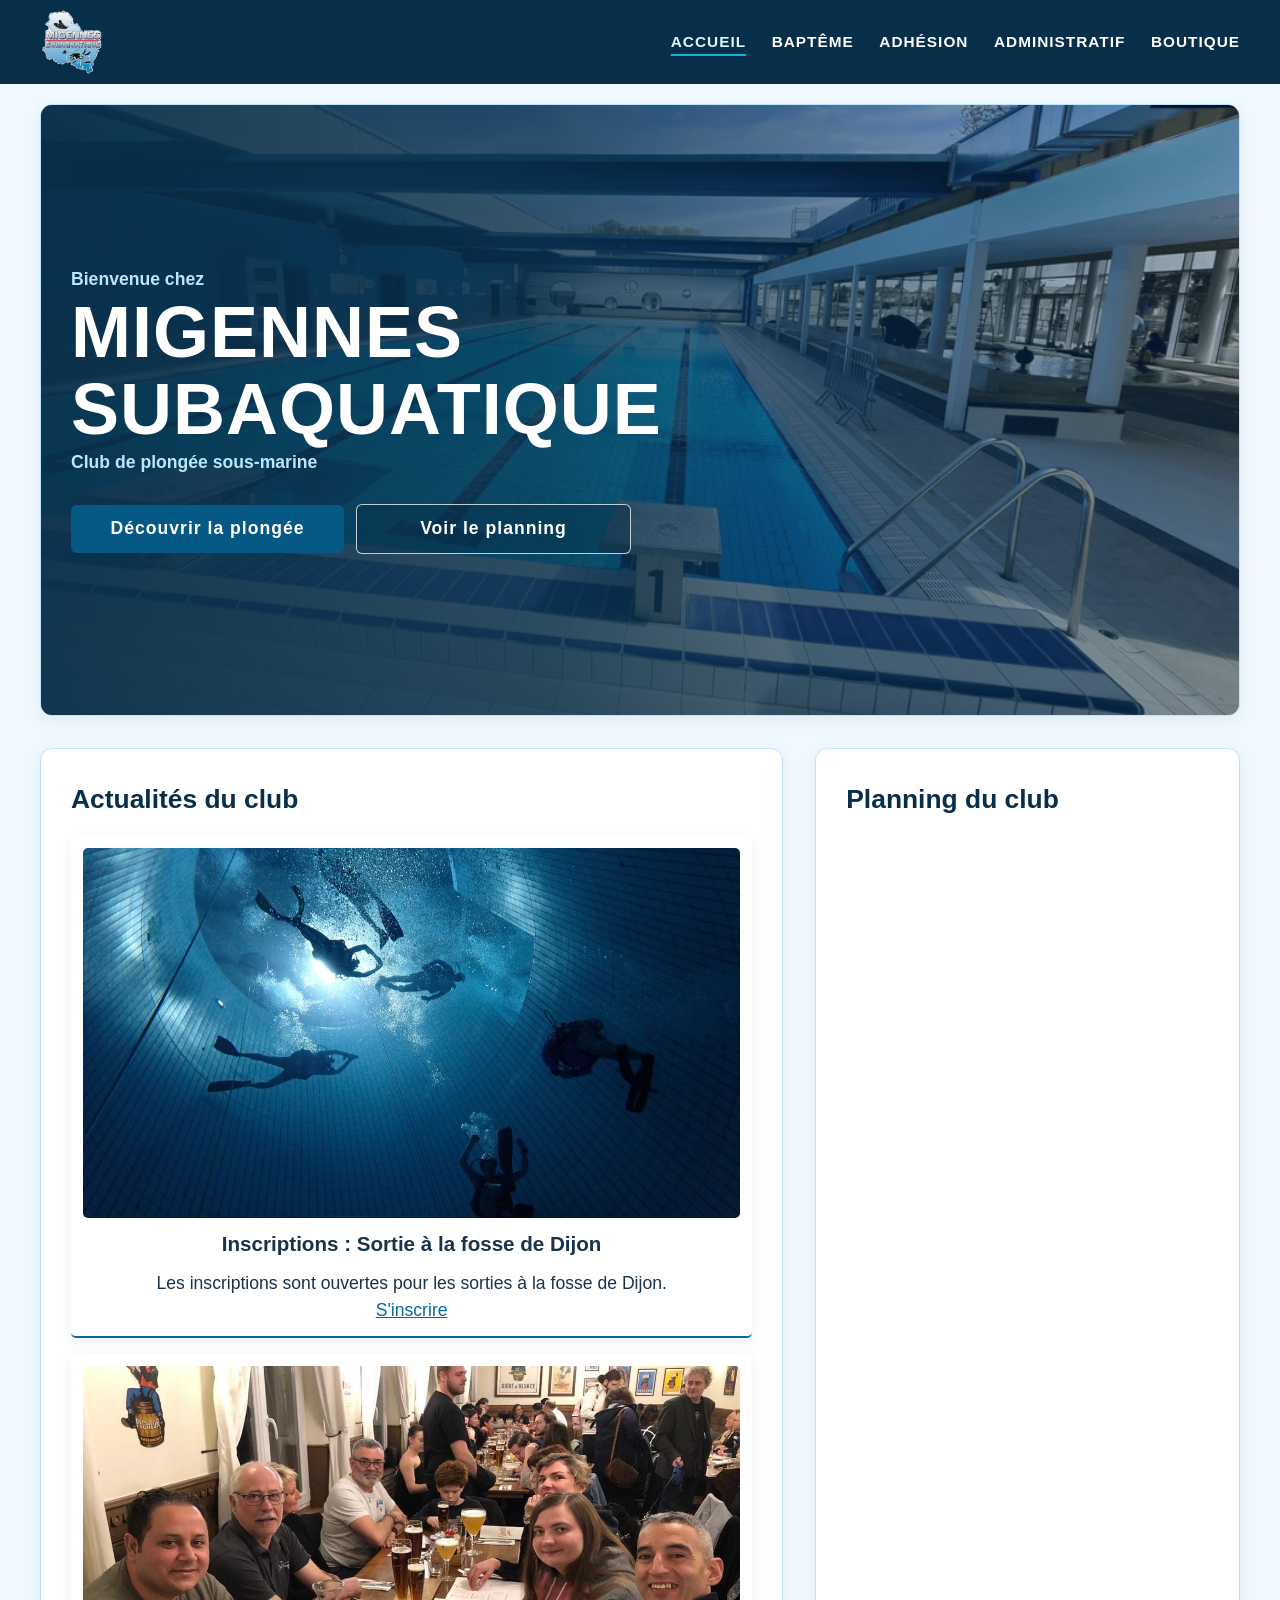
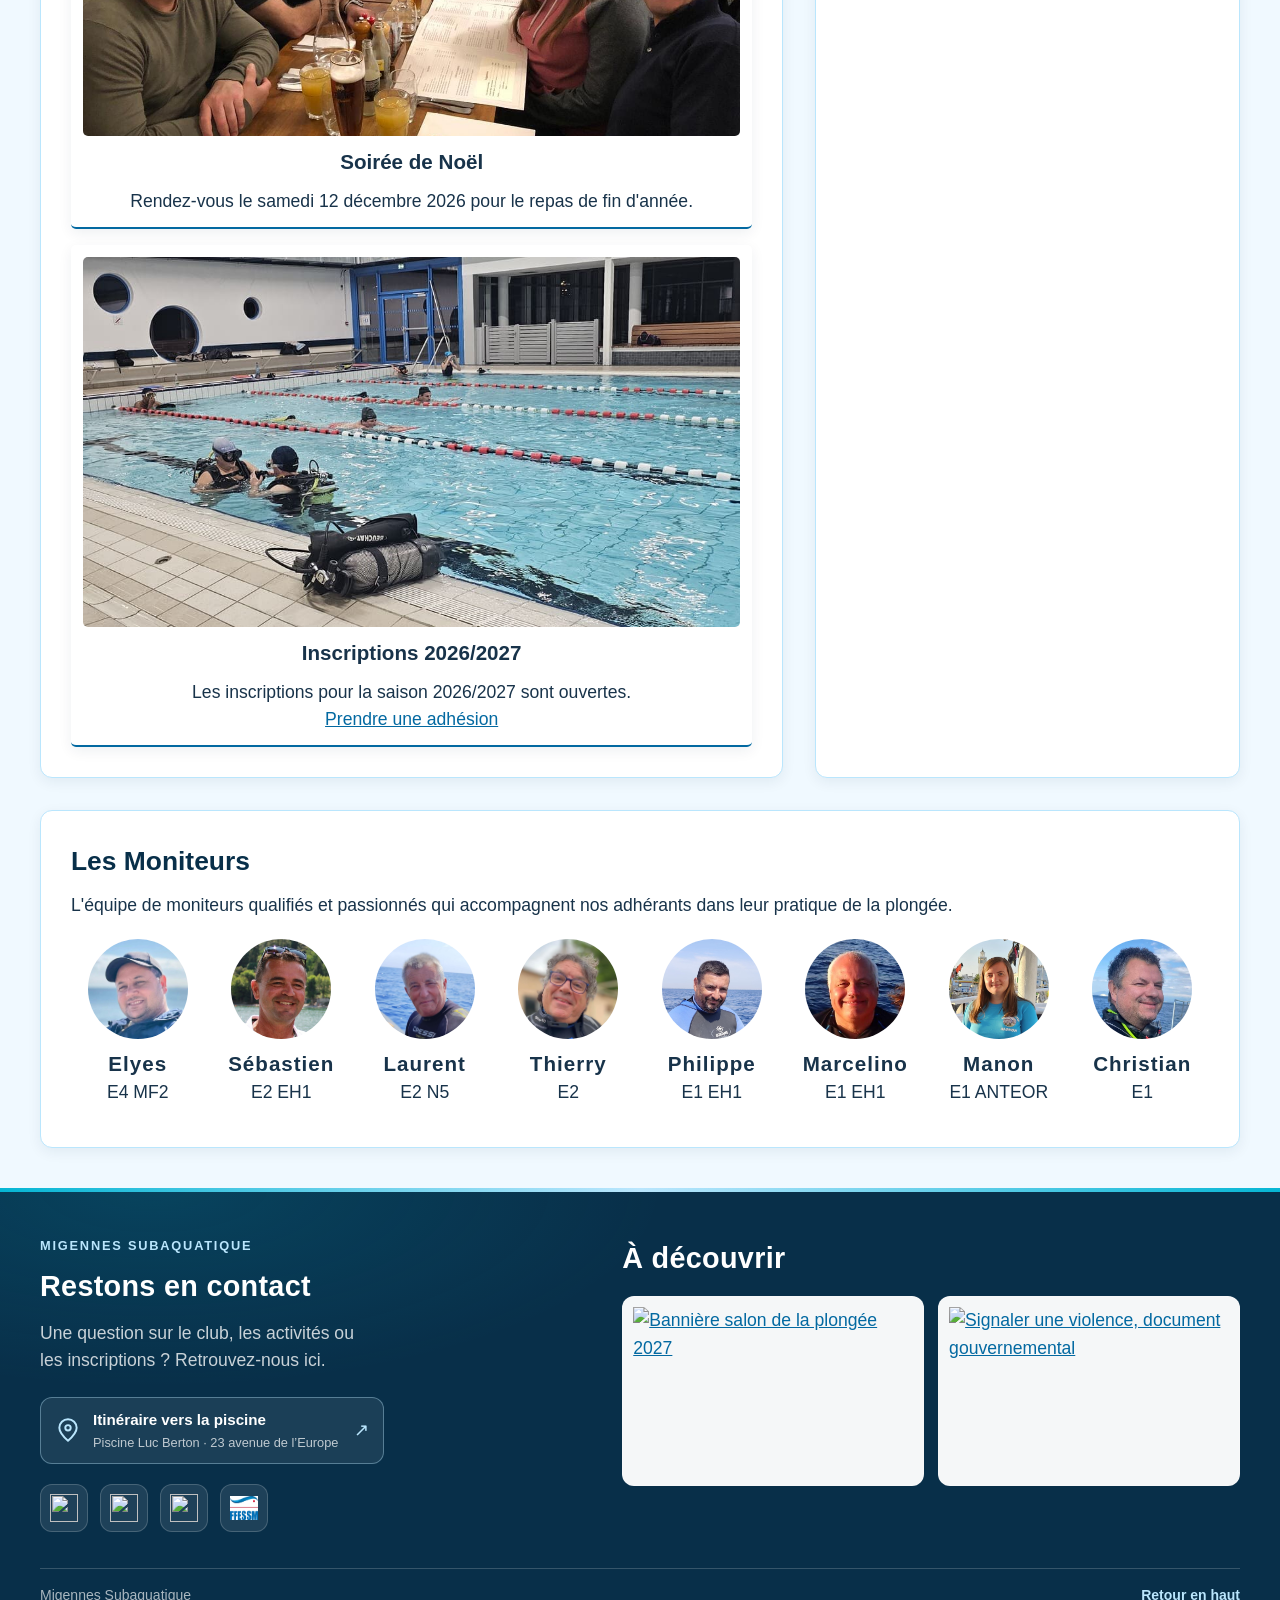
==== commit 1a7b084f: "v2.0" ====
--- a/index.html
+++ b/index.html
@@ -6,10 +6,11 @@
         <title>Migennes Subaquatique</title>
         <meta name="description" content="Découvrez Migennes Subaquatique, le club de plongée de Migennes : actualités, planning, baptêmes et inscriptions." />
         <link rel="shortcut icon" href="https://img.icons8.com/?size=100&id=cSBMHDeqDYbh&format=png&color=22C3E6" type="image/x-icon">
-        <link rel="preload" as="image" type="image/avif" imagesrcset="/.netlify/images?url=/images/actualites/piscine.png&amp;fm=avif&amp;w=320 320w, /.netlify/images?url=/images/actualites/piscine.png&amp;fm=avif&amp;w=640 640w, /.netlify/images?url=/images/actualites/piscine.png&amp;fm=avif&amp;w=960 960w, /.netlify/images?url=/images/actualites/piscine.png&amp;fm=avif&amp;w=1280 1280w, /.netlify/images?url=/images/actualites/piscine.png&amp;fm=avif&amp;w=1600 1600w, /.netlify/images?url=/images/actualites/piscine.png&amp;fm=avif&amp;w=2048 2048w" imagesizes="95vw" fetchpriority="high">
+        <link rel="preload" as="image" type="image/avif" imagesrcset="/.netlify/images?url=/images/actualites/adhesion.jpg&amp;fm=avif&amp;w=320 320w, /.netlify/images?url=/images/actualites/adhesion.jpg&amp;fm=avif&amp;w=640 640w, /.netlify/images?url=/images/actualites/adhesion.jpg&amp;fm=avif&amp;w=960 960w, /.netlify/images?url=/images/actualites/adhesion.jpg&amp;fm=avif&amp;w=1280 1280w, /.netlify/images?url=/images/actualites/adhesion.jpg&amp;fm=avif&amp;w=1600 1600w" imagesizes="(min-width: 1248px) 1200px, (min-width: 601px) calc(100vw - 48px), calc(95vw - 40px)" fetchpriority="high">
         <script src="import-header-footer.js" defer></script>
         <script src="image-fallback.js" defer></script>
         <script src="menu-burger.js" defer></script>
+        <script src="planning-toggle.js" defer></script>
         <script src="top-page-button.js" defer></script>
         <link rel="stylesheet" href="site.css">
         <noscript><link rel="stylesheet" href="site.css"></noscript>
@@ -22,14 +23,19 @@
         <link rel="stylesheet" href="footer.css">
         <noscript><link rel="stylesheet" href="footer.css"></noscript>
     </head>
-    <body id="top-page">
+    <body class="home-page" data-current-page="home" id="top-page">
+        <a class="skip-link" href="#main-content">Aller au contenu principal</a>
         <!-- Header -->
         <header class="header" id="header"></header>
 
         <!-- Main -->
-        <main>
+        <main class="home-main" id="main-content" tabindex="-1">
             <!-- Titre principal -->
             <section class="hero">
+                <picture class="hero-image" aria-hidden="true">
+                    <source type="image/avif" srcset="/.netlify/images?url=/images/piscine.png&amp;fm=avif&amp;w=320 320w, /.netlify/images?url=/images/piscine.png&amp;fm=avif&amp;w=640 640w, /.netlify/images?url=/images/piscine.png&amp;fm=avif&amp;w=960 960w, /.netlify/images?url=/images/piscine.png&amp;fm=avif&amp;w=1280 1280w, /.netlify/images?url=/images/piscine.png&amp;fm=avif&amp;w=1600 1600w, /.netlify/images?url=/images/piscine.png&amp;fm=avif&amp;w=2048 2048w" sizes="(min-width: 1200px) 720px, (min-width: 900px) 55vw, (min-width: 601px) 42vw, 85vw">
+                    <img src="/images/piscine.png" srcset="/.netlify/images?url=/images/piscine.png&amp;w=320 320w, /.netlify/images?url=/images/piscine.png&amp;w=640 640w, /.netlify/images?url=/images/piscine.png&amp;w=960 960w, /.netlify/images?url=/images/piscine.png&amp;w=1280 1280w, /.netlify/images?url=/images/piscine.png&amp;w=1600 1600w, /.netlify/images?url=/images/piscine.png&amp;w=2048 2048w" sizes="(min-width: 1200px) 720px, (min-width: 900px) 55vw, (min-width: 601px) 42vw, 85vw" width="2048" height="1152" alt="Piscine de Migennes" loading="lazy" decoding="async">
+                </picture>
                 <div class="page-heading">
                     <div class="title">
                         <span>Bienvenue chez</span>
@@ -38,7 +44,7 @@
                     </div>
                 </div>
                 <div class="links">
-                    <a class="link" href="./bapteme.html">Découvrir la plongée</a>
+                    <a class="link link-discover" href="./bapteme.html">Découvrir la plongée</a>
                     <a class="link" href="#scroll-planning">Voir le planning</a>
                 </div>
             </section>
@@ -49,21 +55,27 @@
                 <div class="list">
                     <div class="actu">
                         <picture>
-                            <source type="image/avif" srcset="/.netlify/images?url=/images/actualites/piscine.png&amp;fm=avif&amp;w=320 320w, /.netlify/images?url=/images/actualites/piscine.png&amp;fm=avif&amp;w=640 640w, /.netlify/images?url=/images/actualites/piscine.png&amp;fm=avif&amp;w=960 960w, /.netlify/images?url=/images/actualites/piscine.png&amp;fm=avif&amp;w=1280 1280w, /.netlify/images?url=/images/actualites/piscine.png&amp;fm=avif&amp;w=1600 1600w, /.netlify/images?url=/images/actualites/piscine.png&amp;fm=avif&amp;w=2048 2048w" sizes="95vw">
-                            <img src="/images/actualites/piscine.png" srcset="/.netlify/images?url=/images/actualites/piscine.png&amp;w=320 320w, /.netlify/images?url=/images/actualites/piscine.png&amp;w=640 640w, /.netlify/images?url=/images/actualites/piscine.png&amp;w=960 960w, /.netlify/images?url=/images/actualites/piscine.png&amp;w=1280 1280w, /.netlify/images?url=/images/actualites/piscine.png&amp;w=1600 1600w, /.netlify/images?url=/images/actualites/piscine.png&amp;w=2048 2048w" sizes="95vw" width="2048" height="1152" alt="Piscine de Migennes" loading="eager" fetchpriority="high" decoding="async">
+                            <source type="image/avif" srcset="/.netlify/images?url=/images/actualites/fosse-dijon.JPG&amp;fm=avif&amp;w=320 320w, /.netlify/images?url=/images/actualites/fosse-dijon.JPG&amp;fm=avif&amp;w=640 640w, /.netlify/images?url=/images/actualites/fosse-dijon.JPG&amp;fm=avif&amp;w=960 960w, /.netlify/images?url=/images/actualites/fosse-dijon.JPG&amp;fm=avif&amp;w=1280 1280w, /.netlify/images?url=/images/actualites/fosse-dijon.JPG&amp;fm=avif&amp;w=1600 1600w, /.netlify/images?url=/images/actualites/fosse-dijon.JPG&amp;fm=avif&amp;w=2048 2048w" sizes="(min-width: 1200px) 720px, (min-width: 900px) 55vw, (min-width: 601px) 42vw, 85vw">
+                            <img src="/images/actualites/fosse-dijon.JPG" srcset="/.netlify/images?url=/images/actualites/fosse-dijon.JPG&amp;w=320 320w, /.netlify/images?url=/images/actualites/fosse-dijon.JPG&amp;w=640 640w, /.netlify/images?url=/images/actualites/fosse-dijon.JPG&amp;w=960 960w, /.netlify/images?url=/images/actualites/fosse-dijon.JPG&amp;w=1280 1280w, /.netlify/images?url=/images/actualites/fosse-dijon.JPG&amp;w=1600 1600w, /.netlify/images?url=/images/actualites/fosse-dijon.JPG&amp;w=2048 2048w" sizes="(min-width: 1200px) 720px, (min-width: 900px) 55vw, (min-width: 601px) 42vw, 85vw" width="4000" height="3000" alt="Piscine fosse de Dijon" loading="lazy" decoding="async">
+                        </picture>
+                        <h3>Inscriptions : Sortie à la fosse de Dijon</h3>
+                        <p>Les inscriptions sont ouvertes pour les sorties à la fosse de Dijon.<br><a href="#scroll-planning">S'inscrire</a></p>
+                    </div>
+                    <span></span>
+                    <div class="actu">
+                        <picture>
+                            <source type="image/avif" srcset="/.netlify/images?url=/images/actualites/noel.jpg&amp;fm=avif&amp;w=320 320w, /.netlify/images?url=/images/actualites/noel.jpg&amp;fm=avif&amp;w=640 640w">
+                            <img src="/images/actualites/noel.jpg" srcset="/.netlify/images?url=/images/actualites/noel.jpg&amp;w=320 320w, /.netlify/images?url=/images/actualites/noel.jpg&amp;w=640 640w" sizes="(min-width: 1200px) 720px, (min-width: 900px) 55vw, (min-width: 601px) 42vw, 85vw" width="640" height="640" alt="Repas de Noël" loading="lazy" decoding="async">
                         </picture>
                         <h3>Soirée de Noël</h3>
                         <p>Rendez-vous le samedi 12 décembre 2026 pour le repas de fin d'année.</p>
                     </div>
                     <span></span>
                     <div class="actu">
-                        <!-- <img src="" alt=""> -->
-                        <h3>Inscriptions : Sortie à la fosse de Dijon</h3>
-                        <p>Les inscriptions sont ouvertes pour les sorties à la fosse de Dijon le samedi 23 janvier 2027 et le samedi 27 février 2027.<br><a href="./adhesion.html">S'inscrire</a></p>
-                    </div>
-                    <span></span>
-                    <div class="actu" id="scroll-planning">
-                        <!-- <img src="" alt=""> -->
+                        <picture>
+                            <source type="image/avif" srcset="/.netlify/images?url=/images/actualites/adhesion.jpg&amp;fm=avif&amp;w=320 320w, /.netlify/images?url=/images/actualites/adhesion.jpg&amp;fm=avif&amp;w=640 640w, /.netlify/images?url=/images/actualites/adhesion.jpg&amp;fm=avif&amp;w=960 960w, /.netlify/images?url=/images/actualites/adhesion.jpg&amp;fm=avif&amp;w=1280 1280w, /.netlify/images?url=/images/actualites/adhesion.jpg&amp;fm=avif&amp;w=1600 1600w" sizes="(min-width: 1248px) 1200px, (min-width: 601px) calc(100vw - 48px), calc(95vw - 40px)">
+                            <img src="/images/actualites/adhesion.jpg" srcset="/.netlify/images?url=/images/actualites/adhesion.jpg&amp;w=320 320w, /.netlify/images?url=/images/actualites/adhesion.jpg&amp;w=640 640w, /.netlify/images?url=/images/actualites/adhesion.jpg&amp;w=960 960w, /.netlify/images?url=/images/actualites/adhesion.jpg&amp;w=1280 1280w, /.netlify/images?url=/images/actualites/adhesion.jpg&amp;w=1600 1600w" sizes="(min-width: 1248px) 1200px, (min-width: 601px) calc(100vw - 48px), calc(95vw - 40px)" width="1600" height="1200" alt="Nageurs et plongeurs dans la piscine de Migennes" fetchpriority="high" decoding="async">
+                        </picture>
                         <h3>Inscriptions 2026/2027</h3>
                         <p>Les inscriptions pour la saison 2026/2027 sont ouvertes.<br><a href="./adhesion.html">Prendre une adhésion</a></p>
                     </div>
@@ -71,12 +83,18 @@
             </section>
 
             <!-- Planning -->
-            <section class="planning">
+            <section class="planning" id="scroll-planning">
                 <div class="top">
-                    <h2>Planning du club</h2>
-                    <a href="./adhesion.html">S'inscrire</a>
+                    <h2 id="planning-title">Planning du club</h2>
+                    <button class="planning-toggle" type="button" aria-label="Afficher l'agenda du club" aria-controls="club-planning club-agenda" title="Afficher l'agenda du club">
+                        <svg viewBox="0 0 24 24" aria-hidden="true" focusable="false">
+                            <rect x="3" y="5" width="18" height="16" rx="2"></rect>
+                            <path d="M16 3v4M8 3v4M3 10h18M8 14h3M8 17h3M15 14h2M15 17h2"></path>
+                        </svg>
+                    </button>
                 </div>
-                <iframe src="https://calendar.google.com/calendar/embed?height=600&wkst=2&ctz=Europe%2FParis&showPrint=0&mode=AGENDA&showTz=0&showCalendars=0&showTabs=0&showDate=0&showNav=0&showTitle=0&src=bWlnZW5uZXMuc3ViYXF1YXRpcXVlQGdtYWlsLmNvbQ&color=%239e69af" style="border-width:0" width="100%" height="300" frameborder="0" scrolling="no" title="Planning de Migennes Subaquatique" loading="lazy"></iframe>
+                <iframe id="club-planning" src="https://calendar.google.com/calendar/embed?height=600&wkst=2&ctz=Europe%2FParis&showPrint=0&mode=AGENDA&showTz=0&showCalendars=0&showTabs=0&showDate=0&showNav=0&showTitle=0&src=bWlnZW5uZXMuc3ViYXF1YXRpcXVlQGdtYWlsLmNvbQ&color=%239e69af" style="border-width:0" width="100%" height="300" frameborder="0" scrolling="no" title="Planning de Migennes Subaquatique" loading="lazy"></iframe>
+                <iframe id="club-agenda" src="https://calendar.google.com/calendar/embed?height=600&amp;wkst=2&amp;ctz=Europe%2FParis&amp;showPrint=0&amp;mode=MONTH&amp;showTz=0&amp;showCalendars=0&amp;showTabs=0&amp;src=bWlnZW5uZXMuc3ViYXF1YXRpcXVlQGdtYWlsLmNvbQ&amp;color=%239e69af" style="border-width:0" width="100%" height="300" frameborder="0" scrolling="no" title="Agenda de Migennes Subaquatique" loading="lazy" hidden></iframe>
             </section>
 
             <!-- Moniteurs -->
@@ -86,8 +104,8 @@
                 <ul class="list">
                     <li class="moniteur">
                         <picture>
-                            <source type="image/avif" srcset="/.netlify/images?url=/images/persons/elyes.jpeg&amp;fm=avif&amp;w=100 100w, /.netlify/images?url=/images/persons/elyes.jpeg&amp;fm=avif&amp;w=200 200w, /.netlify/images?url=/images/persons/elyes.jpeg&amp;fm=avif&amp;w=300 300w" sizes="100px">
-                            <img src="/images/persons/elyes.jpeg" srcset="/.netlify/images?url=/images/persons/elyes.jpeg&amp;w=100 100w, /.netlify/images?url=/images/persons/elyes.jpeg&amp;w=200 200w, /.netlify/images?url=/images/persons/elyes.jpeg&amp;w=300 300w" sizes="100px" width="874" height="874" alt="Un moniteur de plongée de Migennes Subaquatique" loading="lazy" decoding="async">
+                            <source type="image/avif" srcset="/.netlify/images?url=/images/persons/elyes.jpg&amp;fm=avif&amp;w=100 100w, /.netlify/images?url=/images/persons/elyes.jpg&amp;fm=avif&amp;w=200 200w, /.netlify/images?url=/images/persons/elyes.jpg&amp;fm=avif&amp;w=300 300w" sizes="100px">
+                            <img src="/images/persons/elyes.jpg" srcset="/.netlify/images?url=/images/persons/elyes.jpg&amp;w=100 100w, /.netlify/images?url=/images/persons/elyes.jpg&amp;w=200 200w, /.netlify/images?url=/images/persons/elyes.jpg&amp;w=300 300w" sizes="100px" width="874" height="874" alt="Un moniteur de plongée de Migennes Subaquatique" loading="lazy" decoding="async">
                         </picture>
                         <h3>Elyes</h3>
                         <p>E4 MF2</p>
@@ -102,8 +120,8 @@
                     </li>
                     <li class="moniteur">
                         <picture>
-                            <source type="image/avif" srcset="/.netlify/images?url=/images/persons/laurent.jpeg&amp;fm=avif&amp;w=100 100w, /.netlify/images?url=/images/persons/laurent.jpeg&amp;fm=avif&amp;w=200 200w, /.netlify/images?url=/images/persons/laurent.jpeg&amp;fm=avif&amp;w=300 300w" sizes="100px">
-                            <img src="/images/persons/laurent.jpeg" srcset="/.netlify/images?url=/images/persons/laurent.jpeg&amp;w=100 100w, /.netlify/images?url=/images/persons/laurent.jpeg&amp;w=200 200w, /.netlify/images?url=/images/persons/laurent.jpeg&amp;w=300 300w" sizes="100px" width="822" height="822" alt="Un moniteur de plongée de Migennes Subaquatique" loading="lazy" decoding="async">
+                            <source type="image/avif" srcset="/.netlify/images?url=/images/persons/laurent.jpg&amp;fm=avif&amp;w=100 100w, /.netlify/images?url=/images/persons/laurent.jpg&amp;fm=avif&amp;w=200 200w, /.netlify/images?url=/images/persons/laurent.jpg&amp;fm=avif&amp;w=300 300w" sizes="100px">
+                            <img src="/images/persons/laurent.jpg" srcset="/.netlify/images?url=/images/persons/laurent.jpg&amp;w=100 100w, /.netlify/images?url=/images/persons/laurent.jpg&amp;w=200 200w, /.netlify/images?url=/images/persons/laurent.jpg&amp;w=300 300w" sizes="100px" width="822" height="822" alt="Un moniteur de plongée de Migennes Subaquatique" loading="lazy" decoding="async">
                         </picture>
                         <h3>Laurent</h3>
                         <p>E2 N5</p>
@@ -126,8 +144,8 @@
                     </li>
                     <li class="moniteur">
                         <picture>
-                            <source type="image/avif" srcset="/.netlify/images?url=/images/persons/marcelino.jpeg&amp;fm=avif&amp;w=100 100w, /.netlify/images?url=/images/persons/marcelino.jpeg&amp;fm=avif&amp;w=200 200w, /.netlify/images?url=/images/persons/marcelino.jpeg&amp;fm=avif&amp;w=300 300w" sizes="100px">
-                            <img src="/images/persons/marcelino.jpeg" srcset="/.netlify/images?url=/images/persons/marcelino.jpeg&amp;w=100 100w, /.netlify/images?url=/images/persons/marcelino.jpeg&amp;w=200 200w, /.netlify/images?url=/images/persons/marcelino.jpeg&amp;w=300 300w" sizes="100px" width="379" height="379" alt="Un moniteur de plongée de Migennes Subaquatique" loading="lazy" decoding="async">
+                            <source type="image/avif" srcset="/.netlify/images?url=/images/persons/marcelino.jpg&amp;fm=avif&amp;w=100 100w, /.netlify/images?url=/images/persons/marcelino.jpg&amp;fm=avif&amp;w=200 200w, /.netlify/images?url=/images/persons/marcelino.jpg&amp;fm=avif&amp;w=300 300w" sizes="100px">
+                            <img src="/images/persons/marcelino.jpg" srcset="/.netlify/images?url=/images/persons/marcelino.jpg&amp;w=100 100w, /.netlify/images?url=/images/persons/marcelino.jpg&amp;w=200 200w, /.netlify/images?url=/images/persons/marcelino.jpg&amp;w=300 300w" sizes="100px" width="379" height="379" alt="Un moniteur de plongée de Migennes Subaquatique" loading="lazy" decoding="async">
                         </picture>
                         <h3>Marcelino</h3>
                         <p>E1 EH1</p>
@@ -142,8 +160,8 @@
                     </li>
                     <li class="moniteur">
                         <picture>
-                            <source type="image/avif" srcset="/.netlify/images?url=/images/persons/christian.jpeg&amp;fm=avif&amp;w=100 100w, /.netlify/images?url=/images/persons/christian.jpeg&amp;fm=avif&amp;w=200 200w, /.netlify/images?url=/images/persons/christian.jpeg&amp;fm=avif&amp;w=300 300w" sizes="100px">
-                            <img src="/images/persons/christian.jpeg" srcset="/.netlify/images?url=/images/persons/christian.jpeg&amp;w=100 100w, /.netlify/images?url=/images/persons/christian.jpeg&amp;w=200 200w, /.netlify/images?url=/images/persons/christian.jpeg&amp;w=300 300w" sizes="100px" width="1459" height="1459" alt="Un moniteur de plongée de Migennes Subaquatique" loading="lazy" decoding="async">
+                            <source type="image/avif" srcset="/.netlify/images?url=/images/persons/christian.jpg&amp;fm=avif&amp;w=100 100w, /.netlify/images?url=/images/persons/christian.jpg&amp;fm=avif&amp;w=200 200w, /.netlify/images?url=/images/persons/christian.jpg&amp;fm=avif&amp;w=300 300w" sizes="100px">
+                            <img src="/images/persons/christian.jpg" srcset="/.netlify/images?url=/images/persons/christian.jpg&amp;w=100 100w, /.netlify/images?url=/images/persons/christian.jpg&amp;w=200 200w, /.netlify/images?url=/images/persons/christian.jpg&amp;w=300 300w" sizes="100px" width="1459" height="1459" alt="Un moniteur de plongée de Migennes Subaquatique" loading="lazy" decoding="async">
                         </picture>
                         <h3>Christian</h3>
                         <p>E1</p>
@@ -167,6 +185,6 @@
         <div class="top-page-button" id="top-page-button"></div>
 
         <!-- Footer -->
-        <footer id="footer"></footer>
+        <div id="footer"></div>
     </body>
 </html>
--- a/site.css
+++ b/site.css
@@ -8,6 +8,9 @@
     --color-sky-50: #f0f9ff;
     --color-text: #18334a;
     --color-white: #ffffff;
+    --content-max-width: 1200px;
+    --focus-ring: #075985;
+    --focus-ring-contrast: #ffffff;
 }
 
 * {
@@ -38,11 +41,11 @@
 
 .site-main {
     display: flex;
-    width: min(calc(100% - 32px), 1200px);
+    width: min(calc(100% - 32px), var(--content-max-width));
     min-height: 50vh;
     flex-direction: column;
     gap: 24px;
-    padding: 24px 0;
+    padding: clamp(20px, 3vw, 36px) 0;
 }
 
 .page-heading {
@@ -59,7 +62,7 @@
 .page-heading h1 {
     margin: 0;
     color: var(--color-ocean-950);
-    font-size: 1.6rem;
+    font-size: clamp(1.6rem, 3vw, 2.4rem);
     font-weight: 900;
     letter-spacing: 1px;
     line-height: 1.2;
@@ -84,9 +87,68 @@
 }
 
 a:focus-visible,
-button:focus-visible {
-    outline: 3px solid var(--color-aqua-500);
-    outline-offset: 3px;
+button:focus-visible,
+input:focus-visible,
+select:focus-visible,
+textarea:focus-visible,
+[tabindex]:not([tabindex="-1"]):focus-visible {
+    outline: 3px solid var(--focus-ring-contrast);
+    outline-offset: 2px;
+    box-shadow: 0 0 0 6px var(--focus-ring);
+}
+
+input:focus-visible,
+select:focus-visible,
+textarea:focus-visible {
+    border-color: var(--color-ocean-700);
+}
+
+.hero .links .link,
+.shop-item .order-link,
+.membership-form .submit-button,
+.bapteme form button {
+    transition:
+        background-color 180ms ease,
+        box-shadow 180ms ease,
+        transform 180ms ease;
+}
+
+.hero .links .link:hover,
+.shop-item .order-link:hover,
+.membership-form .submit-button:hover,
+.bapteme form button:hover {
+    background-color: var(--color-ocean-950);
+    box-shadow: 0 6px 14px rgb(8 47 73 / 20%);
+    transform: translateY(-3px);
+}
+
+.hero .links .link:active,
+.shop-item .order-link:active,
+.membership-form .submit-button:active,
+.bapteme form button:active {
+    box-shadow: 0 2px 6px rgb(8 47 73 / 18%);
+    transform: translateY(0);
+}
+
+.skip-link {
+    position: fixed;
+    top: 12px;
+    left: 12px;
+    z-index: 1000;
+    transform: translateY(calc(-100% - 16px));
+    padding: 10px 16px;
+    border-radius: 6px;
+    background-color: var(--color-white);
+    color: var(--color-ocean-950);
+    font-weight: 700;
+}
+
+.skip-link:focus-visible {
+    transform: translateY(0);
+}
+
+#main-content {
+    scroll-margin-top: 6rem;
 }
 
 @media (max-width: 600px) {
@@ -99,3 +161,35 @@
         padding: 16px;
     }
 }
+
+@media (min-width: 601px) {
+    .site-main {
+        width: min(calc(100% - 48px), var(--content-max-width));
+        gap: clamp(24px, 3vw, 36px);
+    }
+
+    .content-panel {
+        padding: clamp(22px, 2.5vw, 32px);
+    }
+}
+
+@media (min-width: 1200px) {
+    .site-main {
+        padding-block: 40px;
+    }
+}
+
+@media (prefers-reduced-motion: reduce) {
+    html {
+        scroll-behavior: auto;
+    }
+
+    *,
+    *::before,
+    *::after {
+        scroll-behavior: auto !important;
+        animation-duration: 0.01ms !important;
+        animation-iteration-count: 1 !important;
+        transition-duration: 0.01ms !important;
+    }
+}
--- a/site.css
+++ b/site.css
@@ -8,6 +8,9 @@
     --color-sky-50: #f0f9ff;
     --color-text: #18334a;
     --color-white: #ffffff;
+    --content-max-width: 1200px;
+    --focus-ring: #075985;
+    --focus-ring-contrast: #ffffff;
 }
 
 * {
@@ -38,11 +41,11 @@
 
 .site-main {
     display: flex;
-    width: min(calc(100% - 32px), 1200px);
+    width: min(calc(100% - 32px), var(--content-max-width));
     min-height: 50vh;
     flex-direction: column;
     gap: 24px;
-    padding: 24px 0;
+    padding: clamp(20px, 3vw, 36px) 0;
 }
 
 .page-heading {
@@ -59,7 +62,7 @@
 .page-heading h1 {
     margin: 0;
     color: var(--color-ocean-950);
-    font-size: 1.6rem;
+    font-size: clamp(1.6rem, 3vw, 2.4rem);
     font-weight: 900;
     letter-spacing: 1px;
     line-height: 1.2;
@@ -84,9 +87,68 @@
 }
 
 a:focus-visible,
-button:focus-visible {
-    outline: 3px solid var(--color-aqua-500);
-    outline-offset: 3px;
+button:focus-visible,
+input:focus-visible,
+select:focus-visible,
+textarea:focus-visible,
+[tabindex]:not([tabindex="-1"]):focus-visible {
+    outline: 3px solid var(--focus-ring-contrast);
+    outline-offset: 2px;
+    box-shadow: 0 0 0 6px var(--focus-ring);
+}
+
+input:focus-visible,
+select:focus-visible,
+textarea:focus-visible {
+    border-color: var(--color-ocean-700);
+}
+
+.hero .links .link,
+.shop-item .order-link,
+.membership-form .submit-button,
+.bapteme form button {
+    transition:
+        background-color 180ms ease,
+        box-shadow 180ms ease,
+        transform 180ms ease;
+}
+
+.hero .links .link:hover,
+.shop-item .order-link:hover,
+.membership-form .submit-button:hover,
+.bapteme form button:hover {
+    background-color: var(--color-ocean-950);
+    box-shadow: 0 6px 14px rgb(8 47 73 / 20%);
+    transform: translateY(-3px);
+}
+
+.hero .links .link:active,
+.shop-item .order-link:active,
+.membership-form .submit-button:active,
+.bapteme form button:active {
+    box-shadow: 0 2px 6px rgb(8 47 73 / 18%);
+    transform: translateY(0);
+}
+
+.skip-link {
+    position: fixed;
+    top: 12px;
+    left: 12px;
+    z-index: 1000;
+    transform: translateY(calc(-100% - 16px));
+    padding: 10px 16px;
+    border-radius: 6px;
+    background-color: var(--color-white);
+    color: var(--color-ocean-950);
+    font-weight: 700;
+}
+
+.skip-link:focus-visible {
+    transform: translateY(0);
+}
+
+#main-content {
+    scroll-margin-top: 6rem;
 }
 
 @media (max-width: 600px) {
@@ -99,3 +161,35 @@
         padding: 16px;
     }
 }
+
+@media (min-width: 601px) {
+    .site-main {
+        width: min(calc(100% - 48px), var(--content-max-width));
+        gap: clamp(24px, 3vw, 36px);
+    }
+
+    .content-panel {
+        padding: clamp(22px, 2.5vw, 32px);
+    }
+}
+
+@media (min-width: 1200px) {
+    .site-main {
+        padding-block: 40px;
+    }
+}
+
+@media (prefers-reduced-motion: reduce) {
+    html {
+        scroll-behavior: auto;
+    }
+
+    *,
+    *::before,
+    *::after {
+        scroll-behavior: auto !important;
+        animation-duration: 0.01ms !important;
+        animation-iteration-count: 1 !important;
+        transition-duration: 0.01ms !important;
+    }
+}
--- a/header.css
+++ b/header.css
@@ -8,26 +8,30 @@
     background-color: var(--color-ocean-950);
 }
 
-.header * {
-    z-index: 200;
+.header:empty {
+    min-height: 84px;
 }
 
-nav {
+.header nav {
     display: flex;
+    max-width: var(--content-max-width);
     flex-direction: row;
     justify-content: space-between;
     align-items: center;
+    margin: 0 auto;
 }
 
-nav > picture {
+.header nav > picture {
     display: block;
     flex: 0 0 auto;
+    position: relative;
+    z-index: 201;
     width: auto;
     margin-right: auto;
     line-height: 0;
 }
 
-nav > picture > img {
+.header nav > picture > img {
     display: block;
 }
 
@@ -76,23 +80,34 @@
 }
 
 .nav-links {
-    display: none;
+    display: flex;
     position: fixed;
     inset: 0;
     left: 0;
     z-index: 100;
+    flex-direction: column;
+    justify-content: center;
+    align-items: center;
+    gap: 25px;
     list-style: none;
     margin: 0;
     padding: 80px 20px 20px;
     background-color: var(--color-ocean-950);
+    opacity: 0;
+    visibility: hidden;
+    pointer-events: none;
+    transform: translateY(-100%);
+    transition:
+        transform 360ms cubic-bezier(0.2, 0.75, 0.25, 1),
+        opacity 240ms ease,
+        visibility 360ms;
 }
 
 .nav-links.active {
-    display: flex;
-    flex-direction: column;
-    justify-content: center;
-    align-items: center;
-    gap: 25px;
+    opacity: 1;
+    visibility: visible;
+    pointer-events: auto;
+    transform: translateY(0);
 }
 
 .nav-links li a {
@@ -107,10 +122,48 @@
 
 .nav-links li a:hover,
 .nav-links li a:focus-visible {
-    color: var(--color-ocean-700);
+    color: var(--color-sky-100);
+}
+
+body[data-current-page="home"] .nav-links a[href="./index.html"],
+body[data-current-page="bapteme"] .nav-links a[href="./bapteme.html"],
+body[data-current-page="adhesion"] .nav-links a[href="./adhesion.html"],
+body[data-current-page="administratif"] .nav-links a[href="./administratif.html"],
+body[data-current-page="boutique"] .nav-links a[href="./boutique.html"] {
+    color: var(--color-sky-100);
+    text-decoration: underline;
+    text-decoration-color: var(--color-aqua-500);
+    text-decoration-thickness: 2px;
+    text-underline-offset: 7px;
 }
 
 .nav-links li a:focus-visible {
-    outline: 2px solid var(--color-aqua-500);
-    outline-offset: 4px;
+    outline-offset: 5px;
+}
+
+@media (min-width: 900px) {
+    .burger-btn {
+        display: none;
+    }
+
+    .nav-links,
+    .nav-links.active {
+        position: static;
+        display: flex;
+        flex-direction: row;
+        align-items: center;
+        gap: clamp(16px, 2vw, 30px);
+        margin: 0;
+        padding: 0;
+        background-color: transparent;
+        opacity: 1;
+        visibility: visible;
+        pointer-events: auto;
+        transform: none;
+        transition: none;
+    }
+
+    .nav-links li a {
+        font-size: clamp(0.9rem, 1.2vw, 1.1rem);
+    }
 }
--- a/header.css
+++ b/header.css
@@ -8,26 +8,30 @@
     background-color: var(--color-ocean-950);
 }
 
-.header * {
-    z-index: 200;
+.header:empty {
+    min-height: 84px;
 }
 
-nav {
+.header nav {
     display: flex;
+    max-width: var(--content-max-width);
     flex-direction: row;
     justify-content: space-between;
     align-items: center;
+    margin: 0 auto;
 }
 
-nav > picture {
+.header nav > picture {
     display: block;
     flex: 0 0 auto;
+    position: relative;
+    z-index: 201;
     width: auto;
     margin-right: auto;
     line-height: 0;
 }
 
-nav > picture > img {
+.header nav > picture > img {
     display: block;
 }
 
@@ -76,23 +80,34 @@
 }
 
 .nav-links {
-    display: none;
+    display: flex;
     position: fixed;
     inset: 0;
     left: 0;
     z-index: 100;
+    flex-direction: column;
+    justify-content: center;
+    align-items: center;
+    gap: 25px;
     list-style: none;
     margin: 0;
     padding: 80px 20px 20px;
     background-color: var(--color-ocean-950);
+    opacity: 0;
+    visibility: hidden;
+    pointer-events: none;
+    transform: translateY(-100%);
+    transition:
+        transform 360ms cubic-bezier(0.2, 0.75, 0.25, 1),
+        opacity 240ms ease,
+        visibility 360ms;
 }
 
 .nav-links.active {
-    display: flex;
-    flex-direction: column;
-    justify-content: center;
-    align-items: center;
-    gap: 25px;
+    opacity: 1;
+    visibility: visible;
+    pointer-events: auto;
+    transform: translateY(0);
 }
 
 .nav-links li a {
@@ -107,10 +122,48 @@
 
 .nav-links li a:hover,
 .nav-links li a:focus-visible {
-    color: var(--color-ocean-700);
+    color: var(--color-sky-100);
+}
+
+body[data-current-page="home"] .nav-links a[href="./index.html"],
+body[data-current-page="bapteme"] .nav-links a[href="./bapteme.html"],
+body[data-current-page="adhesion"] .nav-links a[href="./adhesion.html"],
+body[data-current-page="administratif"] .nav-links a[href="./administratif.html"],
+body[data-current-page="boutique"] .nav-links a[href="./boutique.html"] {
+    color: var(--color-sky-100);
+    text-decoration: underline;
+    text-decoration-color: var(--color-aqua-500);
+    text-decoration-thickness: 2px;
+    text-underline-offset: 7px;
 }
 
 .nav-links li a:focus-visible {
-    outline: 2px solid var(--color-aqua-500);
-    outline-offset: 4px;
+    outline-offset: 5px;
+}
+
+@media (min-width: 900px) {
+    .burger-btn {
+        display: none;
+    }
+
+    .nav-links,
+    .nav-links.active {
+        position: static;
+        display: flex;
+        flex-direction: row;
+        align-items: center;
+        gap: clamp(16px, 2vw, 30px);
+        margin: 0;
+        padding: 0;
+        background-color: transparent;
+        opacity: 1;
+        visibility: visible;
+        pointer-events: auto;
+        transform: none;
+        transition: none;
+    }
+
+    .nav-links li a {
+        font-size: clamp(0.9rem, 1.2vw, 1.1rem);
+    }
 }
--- a/index.css
+++ b/index.css
@@ -1,55 +1,33 @@
-:root {
-    --color-ocean-950: #082f49;
-    --color-ocean-800: #075985;
-    --color-ocean-700: #0369a1;
-    --color-aqua-500: #06b6d4;
-    --color-sky-200: #bae6fd;
-    --color-sky-100: #e0f2fe;
-    --color-sky-50: #f0f9ff;
-    --color-text: #18334a;
-    --color-white: #ffffff;
-}
-
-* {
+.home-main,
+.home-main * {
     margin: 0;
     padding: 0;
 }
 
-html {
-    scroll-behavior: smooth;
-}
-
-body {
-    font-family: Arial, Helvetica, sans-serif;
-    display: flex;
-    flex-direction: column;
-    justify-content: center;
+.home-page {
+    justify-content: center;
+    font-size: 1.1rem;
+}
+
+img {
+    width: 100%;
+    height: auto;
+}
+
+.home-page picture {
+    display: block;
+}
+
+.home-main {
+    width: 100%;
+    min-height: 50vh;
+    display: flex;
+    flex-direction: column;
     align-items: center;
     gap: 20px;
-    color: var(--color-text);
-    font-size: 1.1rem;
-    background-color: var(--color-sky-50);
-}
-
-img {
-    width: 100%;
-    height: auto;
-}
-
-picture {
-    display: block;
-}
-
-main {
-    width: 100%;
-    min-height: 50vh;
-    display: flex;
-    flex-direction: column;
-    align-items: center;
-    gap: 20px;
-}
-
-main section {
+}
+
+.home-main section {
     width: calc(95% - 2 * 20px);
     padding: 15px 20px;
     background-color: var(--color-white);
@@ -58,21 +36,51 @@
     box-shadow: 0 4px 14px rgb(8 47 73 / 7%);
 }
 
-main section h2 {
+.home-main section h2 {
     color: var(--color-ocean-950);
 }
 
 .hero {
-    min-height: 225px;
-    display: flex;
-    flex-direction: column;
-    justify-content: space-between;
-    align-items: center;
-    gap: 40px;
+    position: relative;
+    isolation: isolate;
+    overflow: hidden;
+    min-height: clamp(420px, 72svh, 680px);
+    display: flex;
+    flex-direction: column;
+    justify-content: center;
+    align-items: flex-start;
+    gap: 28px;
+    padding: clamp(24px, 7vw, 72px);
+    border: 0;
+    background-color: var(--color-ocean-950);
+    color: var(--color-white);
+}
+
+.hero::before {
+    position: absolute;
+    z-index: -1;
+    inset: 0;
+    background:
+        linear-gradient(90deg, rgb(8 47 73 / 92%) 0%, rgb(8 47 73 / 76%) 48%, rgb(8 47 73 / 25%) 100%),
+        linear-gradient(0deg, rgb(8 47 73 / 35%), transparent 55%);
+    content: "";
+}
+
+.hero .hero-image {
+    position: absolute;
+    z-index: -2;
+    inset: 0;
+}
+
+.hero .hero-image img {
+    width: 100%;
+    height: 100%;
+    object-fit: cover;
+    object-position: center 48%;
 }
 
 .hero .page-heading {
-    width: 100%;
+    width: min(100%, 720px);
     padding: 0;
     border: 0;
     text-align: left;
@@ -85,39 +93,52 @@
 }
 
 .hero .title span {
-    color: var(--color-ocean-800);
+    color: var(--color-sky-200);
     font-weight: 600;
 }
 
 .hero .title h1 {
-    color: var(--color-ocean-950);
-    font-size: 1.6rem;
+    color: var(--color-white);
+    font-size: clamp(1rem, 6.1vw, 4.5rem);
     font-weight: 900;
     letter-spacing: 1px;
+    line-height: 1.08;
     text-transform: uppercase;
 }
 
 .hero .links {
-    width: 100%;
-    display: flex;
-    flex-direction: column;
-    justify-content: center;
-    align-items: center;
-    gap: 7px;
+    width: min(100%, 560px);
+    display: flex;
+    flex-direction: column;
+    align-items: stretch;
+    gap: 12px;
 }
 
 .hero .links .link {
     width: 100%;
+    min-height: 48px;
+    display: inline-flex;
+    justify-content: center;
+    align-items: center;
     text-align: center;
     background-color: var(--color-ocean-800);
     color: var(--color-white);
-    padding: 10px 0;
+    padding: 10px 18px;
     border-radius: 6px;
     text-decoration: none;
     font-weight: 600;
     letter-spacing: 1px;
 }
 
+.hero .links .link:last-child {
+    border: 1px solid rgb(255 255 255 / 75%);
+    background-color: rgb(8 47 73 / 45%);
+}
+
+.hero .links .link:last-child:hover {
+    background-color: var(--color-ocean-950);
+}
+
 .actualites .list {
     display: flex;
     flex-direction: column;
@@ -137,8 +158,18 @@
     border-bottom: solid 2px var(--color-ocean-700);
 }
 
+.actualites .list .actu picture {
+    width: 100%;
+    aspect-ratio: 16 / 9;
+    overflow: hidden;
+    border-radius: 5px;
+}
+
 .actualites .list .actu img {
-    border-radius: 5px;
+    display: block;
+    width: 100%;
+    height: 100%;
+    object-fit: cover;
 }
 
 .planning {
@@ -149,6 +180,10 @@
     gap: 10px;
 }
 
+#scroll-planning {
+    scroll-margin-top: 6rem;
+}
+
 .planning .top {
     width: 100%;
     display: flex;
@@ -156,10 +191,32 @@
     align-items: center;
 }
 
-.planning .top a {
-    text-decoration: none;
-    border: none;
-    font-size: 0.9rem;
+.planning-toggle {
+    display: inline-flex;
+    width: 44px;
+    height: 44px;
+    flex: 0 0 44px;
+    align-items: center;
+    justify-content: center;
+    border: 1px solid var(--color-sky-200);
+    border-radius: 8px;
+    background-color: var(--color-sky-50);
+    color: var(--color-ocean-800);
+    cursor: pointer;
+}
+
+.planning-toggle svg {
+    width: 24px;
+    height: 24px;
+    fill: none;
+    stroke: currentColor;
+    stroke-linecap: round;
+    stroke-linejoin: round;
+    stroke-width: 1.8;
+}
+
+.planning iframe[hidden] {
+    display: none;
 }
 
 .moniteurs {
@@ -196,4 +253,125 @@
 .moniteurs .list .moniteur h3 {
     letter-spacing: 1px;
     font-weight: 700;
+}
+
+@media (min-width: 601px) {
+    .home-main {
+        width: min(calc(100% - 48px), var(--content-max-width));
+        align-items: stretch;
+        gap: 24px;
+    }
+
+    .home-main > section {
+        width: 100%;
+        padding: clamp(20px, 2.5vw, 32px);
+    }
+
+    .hero {
+        min-height: 0;
+        min-height: clamp(460px, 68svh, 640px);
+        gap: 28px;
+    }
+
+    .hero .links {
+        flex-direction: row;
+        align-items: center;
+    }
+
+    .hero .links .link {
+        flex: 1 1 0;
+        width: auto;
+        padding-inline: 12px;
+    }
+
+    .actualites .list {
+        display: grid;
+        grid-template-columns: repeat(2, minmax(0, 1fr));
+        gap: 16px;
+        margin-top: 16px;
+    }
+
+    .actualites .list > span {
+        display: none;
+    }
+
+    .actualites .list .actu {
+        min-width: 0;
+        padding: 12px;
+    }
+
+    .moniteurs .list {
+        overflow-x: visible;
+        flex-wrap: wrap;
+        justify-content: center;
+    }
+
+    .moniteurs .list .moniteur {
+        flex: 1 1 130px;
+    }
+}
+
+@media (min-width: 900px) {
+    .hero::before {
+        background:
+            linear-gradient(90deg, rgb(8 47 73 / 94%) 0%, rgb(8 47 73 / 78%) 42%, rgb(8 47 73 / 12%) 100%),
+            linear-gradient(0deg, rgb(8 47 73 / 30%), transparent 60%);
+    }
+
+    .home-main {
+        display: grid;
+        grid-template-columns: minmax(0, 1.25fr) minmax(300px, 0.75fr);
+        align-items: start;
+    }
+
+    .home-main > .hero {
+        grid-column: 1 / -1;
+    }
+
+    .home-main > .actualites {
+        grid-column: 1;
+    }
+
+    .home-main > .planning {
+        grid-column: 2;
+        align-self: stretch;
+        justify-content: flex-start;
+    }
+
+    .planning iframe {
+        display: block;
+        flex: 1 1 auto;
+        min-height: 420px;
+    }
+
+    .planning iframe[hidden] {
+        display: block;
+    }
+
+    .planning-toggle {
+        display: none;
+    }
+
+    .home-main > .moniteurs {
+        grid-column: 1 / -1;
+    }
+
+    .actualites .list {
+        grid-template-columns: 1fr;
+    }
+
+    .moniteurs .list .moniteur {
+        flex-basis: 110px;
+    }
+}
+
+@media (min-width: 1200px) {
+    .home-main {
+        grid-template-columns: minmax(0, 1.4fr) minmax(340px, 0.8fr);
+        gap: 32px;
+    }
+
+    .home-main > section {
+        padding: 30px;
+    }
 }
--- a/index.css
+++ b/index.css
@@ -1,55 +1,33 @@
-:root {
-    --color-ocean-950: #082f49;
-    --color-ocean-800: #075985;
-    --color-ocean-700: #0369a1;
-    --color-aqua-500: #06b6d4;
-    --color-sky-200: #bae6fd;
-    --color-sky-100: #e0f2fe;
-    --color-sky-50: #f0f9ff;
-    --color-text: #18334a;
-    --color-white: #ffffff;
-}
-
-* {
+.home-main,
+.home-main * {
     margin: 0;
     padding: 0;
 }
 
-html {
-    scroll-behavior: smooth;
-}
-
-body {
-    font-family: Arial, Helvetica, sans-serif;
-    display: flex;
-    flex-direction: column;
-    justify-content: center;
+.home-page {
+    justify-content: center;
+    font-size: 1.1rem;
+}
+
+img {
+    width: 100%;
+    height: auto;
+}
+
+.home-page picture {
+    display: block;
+}
+
+.home-main {
+    width: 100%;
+    min-height: 50vh;
+    display: flex;
+    flex-direction: column;
     align-items: center;
     gap: 20px;
-    color: var(--color-text);
-    font-size: 1.1rem;
-    background-color: var(--color-sky-50);
-}
-
-img {
-    width: 100%;
-    height: auto;
-}
-
-picture {
-    display: block;
-}
-
-main {
-    width: 100%;
-    min-height: 50vh;
-    display: flex;
-    flex-direction: column;
-    align-items: center;
-    gap: 20px;
-}
-
-main section {
+}
+
+.home-main section {
     width: calc(95% - 2 * 20px);
     padding: 15px 20px;
     background-color: var(--color-white);
@@ -58,21 +36,51 @@
     box-shadow: 0 4px 14px rgb(8 47 73 / 7%);
 }
 
-main section h2 {
+.home-main section h2 {
     color: var(--color-ocean-950);
 }
 
 .hero {
-    min-height: 225px;
-    display: flex;
-    flex-direction: column;
-    justify-content: space-between;
-    align-items: center;
-    gap: 40px;
+    position: relative;
+    isolation: isolate;
+    overflow: hidden;
+    min-height: clamp(420px, 72svh, 680px);
+    display: flex;
+    flex-direction: column;
+    justify-content: center;
+    align-items: flex-start;
+    gap: 28px;
+    padding: clamp(24px, 7vw, 72px);
+    border: 0;
+    background-color: var(--color-ocean-950);
+    color: var(--color-white);
+}
+
+.hero::before {
+    position: absolute;
+    z-index: -1;
+    inset: 0;
+    background:
+        linear-gradient(90deg, rgb(8 47 73 / 92%) 0%, rgb(8 47 73 / 76%) 48%, rgb(8 47 73 / 25%) 100%),
+        linear-gradient(0deg, rgb(8 47 73 / 35%), transparent 55%);
+    content: "";
+}
+
+.hero .hero-image {
+    position: absolute;
+    z-index: -2;
+    inset: 0;
+}
+
+.hero .hero-image img {
+    width: 100%;
+    height: 100%;
+    object-fit: cover;
+    object-position: center 48%;
 }
 
 .hero .page-heading {
-    width: 100%;
+    width: min(100%, 720px);
     padding: 0;
     border: 0;
     text-align: left;
@@ -85,39 +93,52 @@
 }
 
 .hero .title span {
-    color: var(--color-ocean-800);
+    color: var(--color-sky-200);
     font-weight: 600;
 }
 
 .hero .title h1 {
-    color: var(--color-ocean-950);
-    font-size: 1.6rem;
+    color: var(--color-white);
+    font-size: clamp(1rem, 6.1vw, 4.5rem);
     font-weight: 900;
     letter-spacing: 1px;
+    line-height: 1.08;
     text-transform: uppercase;
 }
 
 .hero .links {
-    width: 100%;
-    display: flex;
-    flex-direction: column;
-    justify-content: center;
-    align-items: center;
-    gap: 7px;
+    width: min(100%, 560px);
+    display: flex;
+    flex-direction: column;
+    align-items: stretch;
+    gap: 12px;
 }
 
 .hero .links .link {
     width: 100%;
+    min-height: 48px;
+    display: inline-flex;
+    justify-content: center;
+    align-items: center;
     text-align: center;
     background-color: var(--color-ocean-800);
     color: var(--color-white);
-    padding: 10px 0;
+    padding: 10px 18px;
     border-radius: 6px;
     text-decoration: none;
     font-weight: 600;
     letter-spacing: 1px;
 }
 
+.hero .links .link:last-child {
+    border: 1px solid rgb(255 255 255 / 75%);
+    background-color: rgb(8 47 73 / 45%);
+}
+
+.hero .links .link:last-child:hover {
+    background-color: var(--color-ocean-950);
+}
+
 .actualites .list {
     display: flex;
     flex-direction: column;
@@ -137,8 +158,18 @@
     border-bottom: solid 2px var(--color-ocean-700);
 }
 
+.actualites .list .actu picture {
+    width: 100%;
+    aspect-ratio: 16 / 9;
+    overflow: hidden;
+    border-radius: 5px;
+}
+
 .actualites .list .actu img {
-    border-radius: 5px;
+    display: block;
+    width: 100%;
+    height: 100%;
+    object-fit: cover;
 }
 
 .planning {
@@ -149,6 +180,10 @@
     gap: 10px;
 }
 
+#scroll-planning {
+    scroll-margin-top: 6rem;
+}
+
 .planning .top {
     width: 100%;
     display: flex;
@@ -156,10 +191,32 @@
     align-items: center;
 }
 
-.planning .top a {
-    text-decoration: none;
-    border: none;
-    font-size: 0.9rem;
+.planning-toggle {
+    display: inline-flex;
+    width: 44px;
+    height: 44px;
+    flex: 0 0 44px;
+    align-items: center;
+    justify-content: center;
+    border: 1px solid var(--color-sky-200);
+    border-radius: 8px;
+    background-color: var(--color-sky-50);
+    color: var(--color-ocean-800);
+    cursor: pointer;
+}
+
+.planning-toggle svg {
+    width: 24px;
+    height: 24px;
+    fill: none;
+    stroke: currentColor;
+    stroke-linecap: round;
+    stroke-linejoin: round;
+    stroke-width: 1.8;
+}
+
+.planning iframe[hidden] {
+    display: none;
 }
 
 .moniteurs {
@@ -196,4 +253,125 @@
 .moniteurs .list .moniteur h3 {
     letter-spacing: 1px;
     font-weight: 700;
+}
+
+@media (min-width: 601px) {
+    .home-main {
+        width: min(calc(100% - 48px), var(--content-max-width));
+        align-items: stretch;
+        gap: 24px;
+    }
+
+    .home-main > section {
+        width: 100%;
+        padding: clamp(20px, 2.5vw, 32px);
+    }
+
+    .hero {
+        min-height: 0;
+        min-height: clamp(460px, 68svh, 640px);
+        gap: 28px;
+    }
+
+    .hero .links {
+        flex-direction: row;
+        align-items: center;
+    }
+
+    .hero .links .link {
+        flex: 1 1 0;
+        width: auto;
+        padding-inline: 12px;
+    }
+
+    .actualites .list {
+        display: grid;
+        grid-template-columns: repeat(2, minmax(0, 1fr));
+        gap: 16px;
+        margin-top: 16px;
+    }
+
+    .actualites .list > span {
+        display: none;
+    }
+
+    .actualites .list .actu {
+        min-width: 0;
+        padding: 12px;
+    }
+
+    .moniteurs .list {
+        overflow-x: visible;
+        flex-wrap: wrap;
+        justify-content: center;
+    }
+
+    .moniteurs .list .moniteur {
+        flex: 1 1 130px;
+    }
+}
+
+@media (min-width: 900px) {
+    .hero::before {
+        background:
+            linear-gradient(90deg, rgb(8 47 73 / 94%) 0%, rgb(8 47 73 / 78%) 42%, rgb(8 47 73 / 12%) 100%),
+            linear-gradient(0deg, rgb(8 47 73 / 30%), transparent 60%);
+    }
+
+    .home-main {
+        display: grid;
+        grid-template-columns: minmax(0, 1.25fr) minmax(300px, 0.75fr);
+        align-items: start;
+    }
+
+    .home-main > .hero {
+        grid-column: 1 / -1;
+    }
+
+    .home-main > .actualites {
+        grid-column: 1;
+    }
+
+    .home-main > .planning {
+        grid-column: 2;
+        align-self: stretch;
+        justify-content: flex-start;
+    }
+
+    .planning iframe {
+        display: block;
+        flex: 1 1 auto;
+        min-height: 420px;
+    }
+
+    .planning iframe[hidden] {
+        display: block;
+    }
+
+    .planning-toggle {
+        display: none;
+    }
+
+    .home-main > .moniteurs {
+        grid-column: 1 / -1;
+    }
+
+    .actualites .list {
+        grid-template-columns: 1fr;
+    }
+
+    .moniteurs .list .moniteur {
+        flex-basis: 110px;
+    }
+}
+
+@media (min-width: 1200px) {
+    .home-main {
+        grid-template-columns: minmax(0, 1.4fr) minmax(340px, 0.8fr);
+        gap: 32px;
+    }
+
+    .home-main > section {
+        padding: 30px;
+    }
 }
--- a/top-page-button.css
+++ b/top-page-button.css
@@ -4,6 +4,7 @@
     right: 3vw;
     z-index: 1000;
     opacity: 0;
+    visibility: hidden;
     pointer-events: none;
     background-color: var(--color-aqua-500);
     border-radius: 999px;
@@ -14,6 +15,7 @@
 .top-page-button-control.active,
 .top-page-button-control.opacity-85 {
     opacity: 0.85;
+    visibility: visible;
     pointer-events: auto;
 }
 
@@ -26,8 +28,3 @@
     width: 48px;
     height: 48px;
 }
-
-.top-page-button-control a:focus-visible {
-    outline: 3px solid #06b6d4;
-    outline-offset: 3px;
-}
--- a/top-page-button.css
+++ b/top-page-button.css
@@ -4,6 +4,7 @@
     right: 3vw;
     z-index: 1000;
     opacity: 0;
+    visibility: hidden;
     pointer-events: none;
     background-color: var(--color-aqua-500);
     border-radius: 999px;
@@ -14,6 +15,7 @@
 .top-page-button-control.active,
 .top-page-button-control.opacity-85 {
     opacity: 0.85;
+    visibility: visible;
     pointer-events: auto;
 }
 
@@ -26,8 +28,3 @@
     width: 48px;
     height: 48px;
 }
-
-.top-page-button-control a:focus-visible {
-    outline: 3px solid #06b6d4;
-    outline-offset: 3px;
-}
--- a/footer.css
+++ b/footer.css
@@ -4,91 +4,244 @@
 }
 
 .footer {
-    box-sizing: border-box;
+    position: relative;
     width: 100%;
     align-self: stretch;
+    padding: 48px max(24px, calc((100% - var(--content-max-width)) / 2)) 20px;
+    background:
+        radial-gradient(ellipse at 12% 0%, rgb(6 182 212 / 15%), transparent 32%),
+        var(--color-ocean-950);
+    color: var(--color-white);
+}
+
+.footer::before {
+    position: absolute;
+    inset: 0 0 auto;
+    height: 4px;
+    background: linear-gradient(90deg, var(--color-aqua-500), var(--color-sky-200), var(--color-aqua-500));
+    content: "";
+}
+
+.footer-inner {
+    display: grid;
+    width: min(100%, var(--content-max-width));
+    grid-template-columns: minmax(0, 0.9fr) minmax(0, 1.1fr);
+    gap: clamp(32px, 6vw, 88px);
+    margin: 0 auto;
+}
+
+.footer-contact,
+.footer-resources {
+    min-width: 0;
+}
+
+.footer-eyebrow {
+    margin: 0 0 8px;
+    color: var(--color-sky-200);
+    font-size: 0.8rem;
+    font-weight: 700;
+    letter-spacing: 0.14em;
+    text-transform: uppercase;
+}
+
+.footer h2 {
+    margin: 0;
+    color: var(--color-white);
+    font-size: clamp(1.3rem, 2.4vw, 1.8rem);
+    letter-spacing: 0.01em;
+}
+
+.footer-intro {
+    max-width: 34ch;
+    margin: 12px 0 22px;
+    color: rgb(255 255 255 / 78%);
+}
+
+.pool-directions {
     display: flex;
-    flex-direction: column;
-    justify-content: center;
+    width: fit-content;
+    max-width: 100%;
+    min-height: 64px;
     align-items: center;
-    gap: 20px;
-    background-color: var(--color-ocean-950);
-    padding: 20px 0;
-}
-
-.footer h2 {
-    color: var(--color-white);
-    text-transform: uppercase;
-    letter-spacing: 1px;
-    font-weight: 500;
+    gap: 12px;
+    margin-bottom: 20px;
+    padding: 10px 14px;
+    border: 1px solid rgb(186 230 253 / 38%);
+    border-radius: 12px;
+    background-color: rgb(255 255 255 / 8%);
+    color: var(--color-white);
+    text-decoration: none;
+    transition: background-color 160ms ease, border-color 160ms ease, transform 160ms ease;
+}
+
+.pool-directions:hover {
+    transform: translateY(-2px);
+    border-color: var(--color-sky-200);
+    background-color: rgb(255 255 255 / 14%);
+}
+
+.pool-directions > svg {
+    width: 26px;
+    height: 26px;
+    flex: 0 0 auto;
+    color: var(--color-sky-200);
+}
+
+.pool-directions > span:nth-child(2) {
+    display: grid;
+    gap: 2px;
+}
+
+.pool-directions strong {
+    font-size: 0.95rem;
+}
+
+.pool-directions small {
+    color: rgb(255 255 255 / 72%);
+    font-size: 0.8rem;
+}
+
+.pool-directions-arrow {
+    margin-left: 4px;
+    color: var(--color-sky-200);
+    font-size: 1.15rem;
 }
 
 .contact-list {
-    width: min(90%, 640px);
     display: flex;
-    justify-content: space-around;
-    align-items: center;
-    border-bottom: 2px solid var(--color-white);
-    padding-bottom: 15px;
+    flex-wrap: wrap;
+    gap: 12px;
 }
 
 .contact-list a {
-    display: block;
-    flex: 0 0 50px;
-    width: 50px;
-    height: 50px;
-}
-
-.contact-list picture {
-    display: block;
-    width: 100%;
-    height: 100%;
-}
-
+    display: grid;
+    width: 48px;
+    height: 48px;
+    place-items: center;
+    border: 1px solid rgb(255 255 255 / 18%);
+    border-radius: 12px;
+    background-color: rgb(255 255 255 / 9%);
+    transition: background-color 160ms ease, transform 160ms ease;
+}
+
+.contact-list a:hover {
+    background-color: rgb(255 255 255 / 18%);
+    transform: translateY(-2px);
+}
+
+.contact-list picture,
 .contact-list a img {
     display: block;
-    width: 50px;
-    height: 50px;
+    width: 28px;
+    height: 28px;
+}
+
+.contact-list a img {
     object-fit: contain;
 }
 
+.footer-resources h2 {
+    margin-bottom: 16px;
+}
+
 .affiches-list {
-    width: min(90%, 900px);
-    display: flex;
-    flex-wrap: wrap;
-    justify-content: center;
-    align-items: flex-start;
-    gap: 20px;
+    display: grid;
+    grid-template-columns: repeat(2, minmax(0, 1fr));
+    gap: 14px;
 }
 
 .affiches-list a {
-    display: block;
-    flex: 1 1 280px;
-    max-width: 420px;
+    display: grid;
+    min-width: 0;
+    min-height: 190px;
+    place-items: center;
+    overflow: hidden;
+    padding: 10px;
+    border: 1px solid rgb(255 255 255 / 14%);
+    border-radius: 12px;
+    background-color: rgb(255 255 255 / 96%);
+    transition: transform 180ms ease, box-shadow 180ms ease;
+}
+
+.affiches-list a:hover {
+    box-shadow: 0 12px 24px rgb(0 0 0 / 20%);
+    transform: translateY(-3px);
 }
 
 .affiches-list picture {
-    display: block;
+    display: grid;
+    width: 100%;
+    height: 100%;
+    min-height: 168px;
+    place-items: center;
 }
 
 .affiches-list a img {
     display: block;
     width: 100%;
-    height: auto;
-    max-height: 360px;
+    height: 168px;
     object-fit: contain;
-    object-position: top center;
-}
-
-@media (max-width: 600px) {
+}
+
+.footer-bottom {
+    display: flex;
+    width: min(100%, var(--content-max-width));
+    justify-content: space-between;
+    align-items: center;
+    gap: 16px;
+    margin: 36px auto 0;
+    padding-top: 16px;
+    border-top: 1px solid rgb(255 255 255 / 18%);
+    color: rgb(255 255 255 / 65%);
+    font-size: 0.875rem;
+}
+
+.footer-bottom a {
+    color: var(--color-sky-200);
+    font-weight: 700;
+    text-decoration: none;
+}
+
+.footer-bottom a:hover {
+    color: var(--color-white);
+    text-decoration: underline;
+}
+
+@media (max-width: 700px) {
+    .footer {
+        padding: 36px 20px 18px;
+    }
+
+    .footer-inner {
+        grid-template-columns: 1fr;
+        gap: 32px;
+    }
+
+    .footer-intro {
+        margin-bottom: 18px;
+    }
+
+    .footer-resources h2 {
+        margin-bottom: 12px;
+    }
+
     .affiches-list {
-        width: min(90%, 420px);
-        flex-direction: column;
-        align-items: center;
+        grid-template-columns: 1fr;
     }
 
     .affiches-list a {
-        width: 100%;
-        flex: 0 1 auto;
-    }
-}+        min-height: 150px;
+    }
+
+    .affiches-list picture {
+        min-height: 128px;
+    }
+
+    .affiches-list a img {
+        height: 128px;
+    }
+
+    .footer-bottom {
+        margin-top: 28px;
+    }
+}
--- a/footer.css
+++ b/footer.css
@@ -4,91 +4,244 @@
 }
 
 .footer {
-    box-sizing: border-box;
+    position: relative;
     width: 100%;
     align-self: stretch;
+    padding: 48px max(24px, calc((100% - var(--content-max-width)) / 2)) 20px;
+    background:
+        radial-gradient(ellipse at 12% 0%, rgb(6 182 212 / 15%), transparent 32%),
+        var(--color-ocean-950);
+    color: var(--color-white);
+}
+
+.footer::before {
+    position: absolute;
+    inset: 0 0 auto;
+    height: 4px;
+    background: linear-gradient(90deg, var(--color-aqua-500), var(--color-sky-200), var(--color-aqua-500));
+    content: "";
+}
+
+.footer-inner {
+    display: grid;
+    width: min(100%, var(--content-max-width));
+    grid-template-columns: minmax(0, 0.9fr) minmax(0, 1.1fr);
+    gap: clamp(32px, 6vw, 88px);
+    margin: 0 auto;
+}
+
+.footer-contact,
+.footer-resources {
+    min-width: 0;
+}
+
+.footer-eyebrow {
+    margin: 0 0 8px;
+    color: var(--color-sky-200);
+    font-size: 0.8rem;
+    font-weight: 700;
+    letter-spacing: 0.14em;
+    text-transform: uppercase;
+}
+
+.footer h2 {
+    margin: 0;
+    color: var(--color-white);
+    font-size: clamp(1.3rem, 2.4vw, 1.8rem);
+    letter-spacing: 0.01em;
+}
+
+.footer-intro {
+    max-width: 34ch;
+    margin: 12px 0 22px;
+    color: rgb(255 255 255 / 78%);
+}
+
+.pool-directions {
     display: flex;
-    flex-direction: column;
-    justify-content: center;
+    width: fit-content;
+    max-width: 100%;
+    min-height: 64px;
     align-items: center;
-    gap: 20px;
-    background-color: var(--color-ocean-950);
-    padding: 20px 0;
-}
-
-.footer h2 {
-    color: var(--color-white);
-    text-transform: uppercase;
-    letter-spacing: 1px;
-    font-weight: 500;
+    gap: 12px;
+    margin-bottom: 20px;
+    padding: 10px 14px;
+    border: 1px solid rgb(186 230 253 / 38%);
+    border-radius: 12px;
+    background-color: rgb(255 255 255 / 8%);
+    color: var(--color-white);
+    text-decoration: none;
+    transition: background-color 160ms ease, border-color 160ms ease, transform 160ms ease;
+}
+
+.pool-directions:hover {
+    transform: translateY(-2px);
+    border-color: var(--color-sky-200);
+    background-color: rgb(255 255 255 / 14%);
+}
+
+.pool-directions > svg {
+    width: 26px;
+    height: 26px;
+    flex: 0 0 auto;
+    color: var(--color-sky-200);
+}
+
+.pool-directions > span:nth-child(2) {
+    display: grid;
+    gap: 2px;
+}
+
+.pool-directions strong {
+    font-size: 0.95rem;
+}
+
+.pool-directions small {
+    color: rgb(255 255 255 / 72%);
+    font-size: 0.8rem;
+}
+
+.pool-directions-arrow {
+    margin-left: 4px;
+    color: var(--color-sky-200);
+    font-size: 1.15rem;
 }
 
 .contact-list {
-    width: min(90%, 640px);
     display: flex;
-    justify-content: space-around;
-    align-items: center;
-    border-bottom: 2px solid var(--color-white);
-    padding-bottom: 15px;
+    flex-wrap: wrap;
+    gap: 12px;
 }
 
 .contact-list a {
-    display: block;
-    flex: 0 0 50px;
-    width: 50px;
-    height: 50px;
-}
-
-.contact-list picture {
-    display: block;
-    width: 100%;
-    height: 100%;
-}
-
+    display: grid;
+    width: 48px;
+    height: 48px;
+    place-items: center;
+    border: 1px solid rgb(255 255 255 / 18%);
+    border-radius: 12px;
+    background-color: rgb(255 255 255 / 9%);
+    transition: background-color 160ms ease, transform 160ms ease;
+}
+
+.contact-list a:hover {
+    background-color: rgb(255 255 255 / 18%);
+    transform: translateY(-2px);
+}
+
+.contact-list picture,
 .contact-list a img {
     display: block;
-    width: 50px;
-    height: 50px;
+    width: 28px;
+    height: 28px;
+}
+
+.contact-list a img {
     object-fit: contain;
 }
 
+.footer-resources h2 {
+    margin-bottom: 16px;
+}
+
 .affiches-list {
-    width: min(90%, 900px);
-    display: flex;
-    flex-wrap: wrap;
-    justify-content: center;
-    align-items: flex-start;
-    gap: 20px;
+    display: grid;
+    grid-template-columns: repeat(2, minmax(0, 1fr));
+    gap: 14px;
 }
 
 .affiches-list a {
-    display: block;
-    flex: 1 1 280px;
-    max-width: 420px;
+    display: grid;
+    min-width: 0;
+    min-height: 190px;
+    place-items: center;
+    overflow: hidden;
+    padding: 10px;
+    border: 1px solid rgb(255 255 255 / 14%);
+    border-radius: 12px;
+    background-color: rgb(255 255 255 / 96%);
+    transition: transform 180ms ease, box-shadow 180ms ease;
+}
+
+.affiches-list a:hover {
+    box-shadow: 0 12px 24px rgb(0 0 0 / 20%);
+    transform: translateY(-3px);
 }
 
 .affiches-list picture {
-    display: block;
+    display: grid;
+    width: 100%;
+    height: 100%;
+    min-height: 168px;
+    place-items: center;
 }
 
 .affiches-list a img {
     display: block;
     width: 100%;
-    height: auto;
-    max-height: 360px;
+    height: 168px;
     object-fit: contain;
-    object-position: top center;
-}
-
-@media (max-width: 600px) {
+}
+
+.footer-bottom {
+    display: flex;
+    width: min(100%, var(--content-max-width));
+    justify-content: space-between;
+    align-items: center;
+    gap: 16px;
+    margin: 36px auto 0;
+    padding-top: 16px;
+    border-top: 1px solid rgb(255 255 255 / 18%);
+    color: rgb(255 255 255 / 65%);
+    font-size: 0.875rem;
+}
+
+.footer-bottom a {
+    color: var(--color-sky-200);
+    font-weight: 700;
+    text-decoration: none;
+}
+
+.footer-bottom a:hover {
+    color: var(--color-white);
+    text-decoration: underline;
+}
+
+@media (max-width: 700px) {
+    .footer {
+        padding: 36px 20px 18px;
+    }
+
+    .footer-inner {
+        grid-template-columns: 1fr;
+        gap: 32px;
+    }
+
+    .footer-intro {
+        margin-bottom: 18px;
+    }
+
+    .footer-resources h2 {
+        margin-bottom: 12px;
+    }
+
     .affiches-list {
-        width: min(90%, 420px);
-        flex-direction: column;
-        align-items: center;
+        grid-template-columns: 1fr;
     }
 
     .affiches-list a {
-        width: 100%;
-        flex: 0 1 auto;
-    }
-}+        min-height: 150px;
+    }
+
+    .affiches-list picture {
+        min-height: 128px;
+    }
+
+    .affiches-list a img {
+        height: 128px;
+    }
+
+    .footer-bottom {
+        margin-top: 28px;
+    }
+}
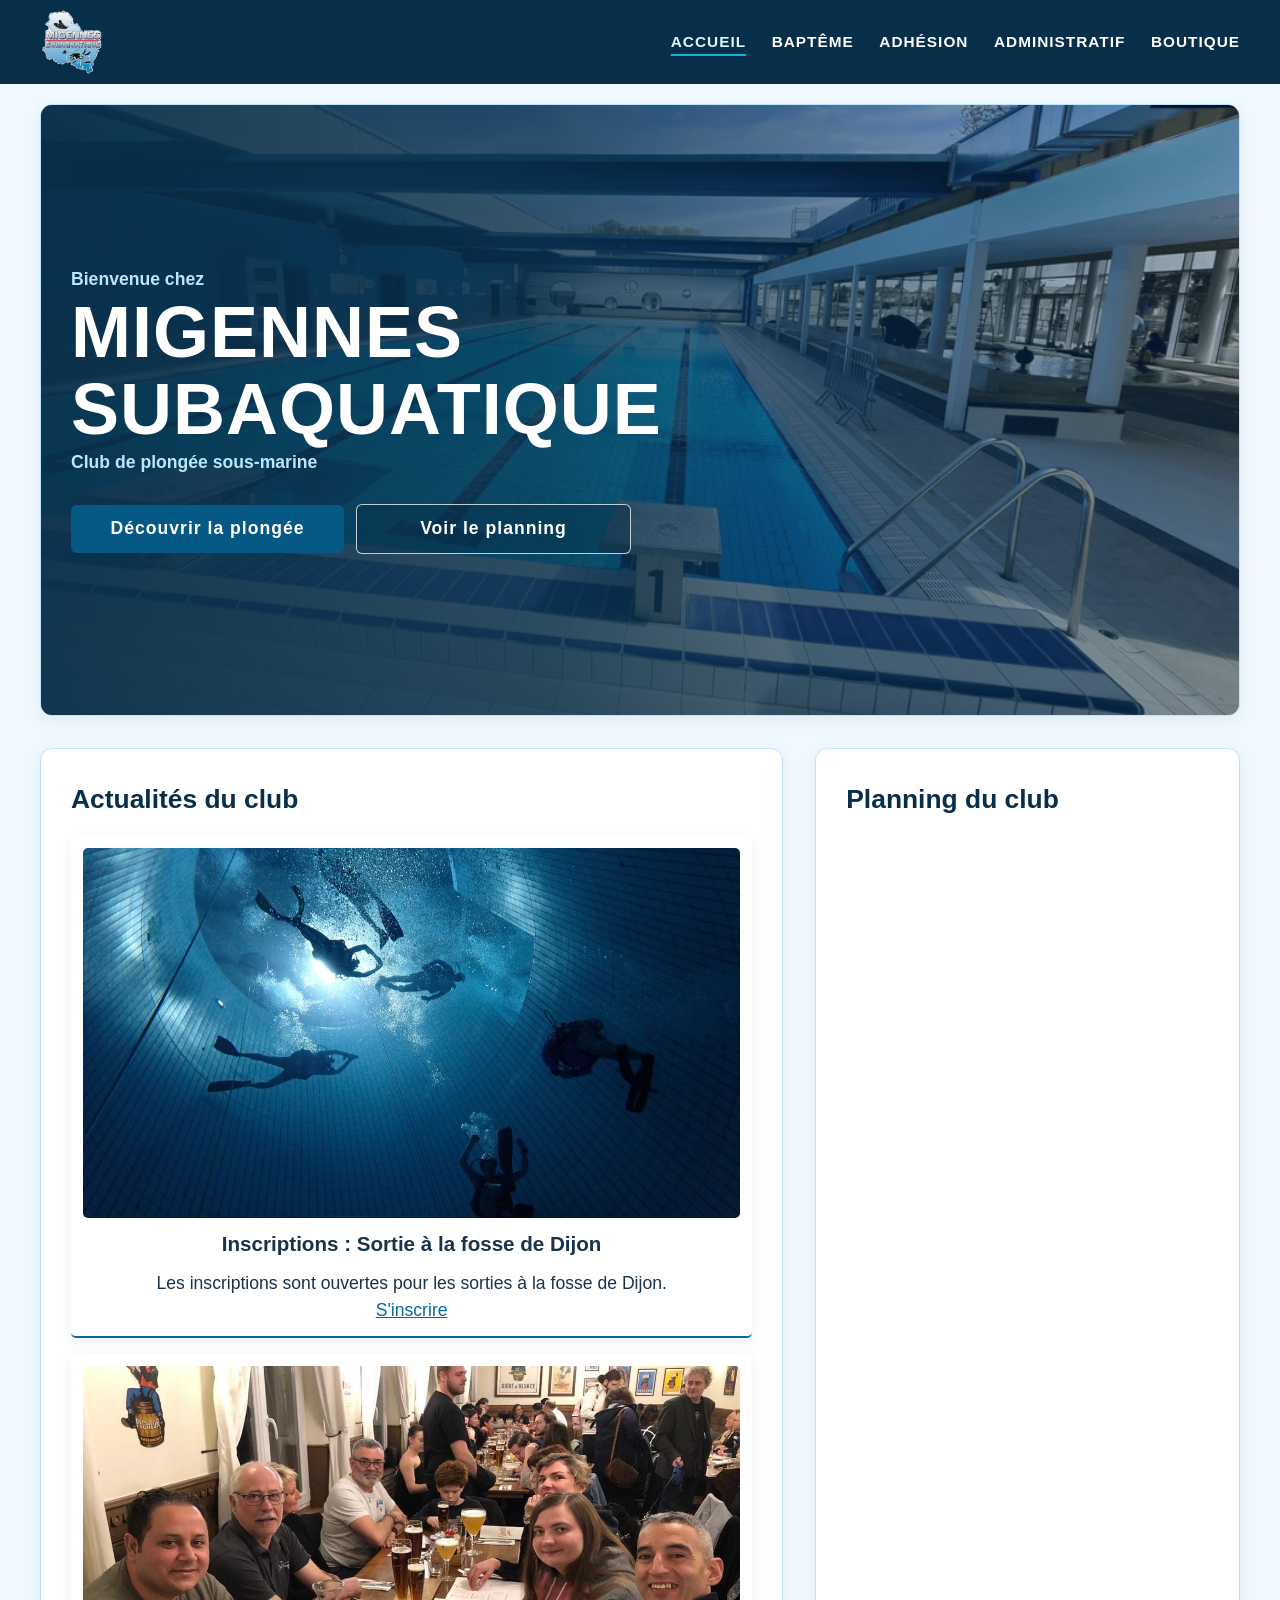
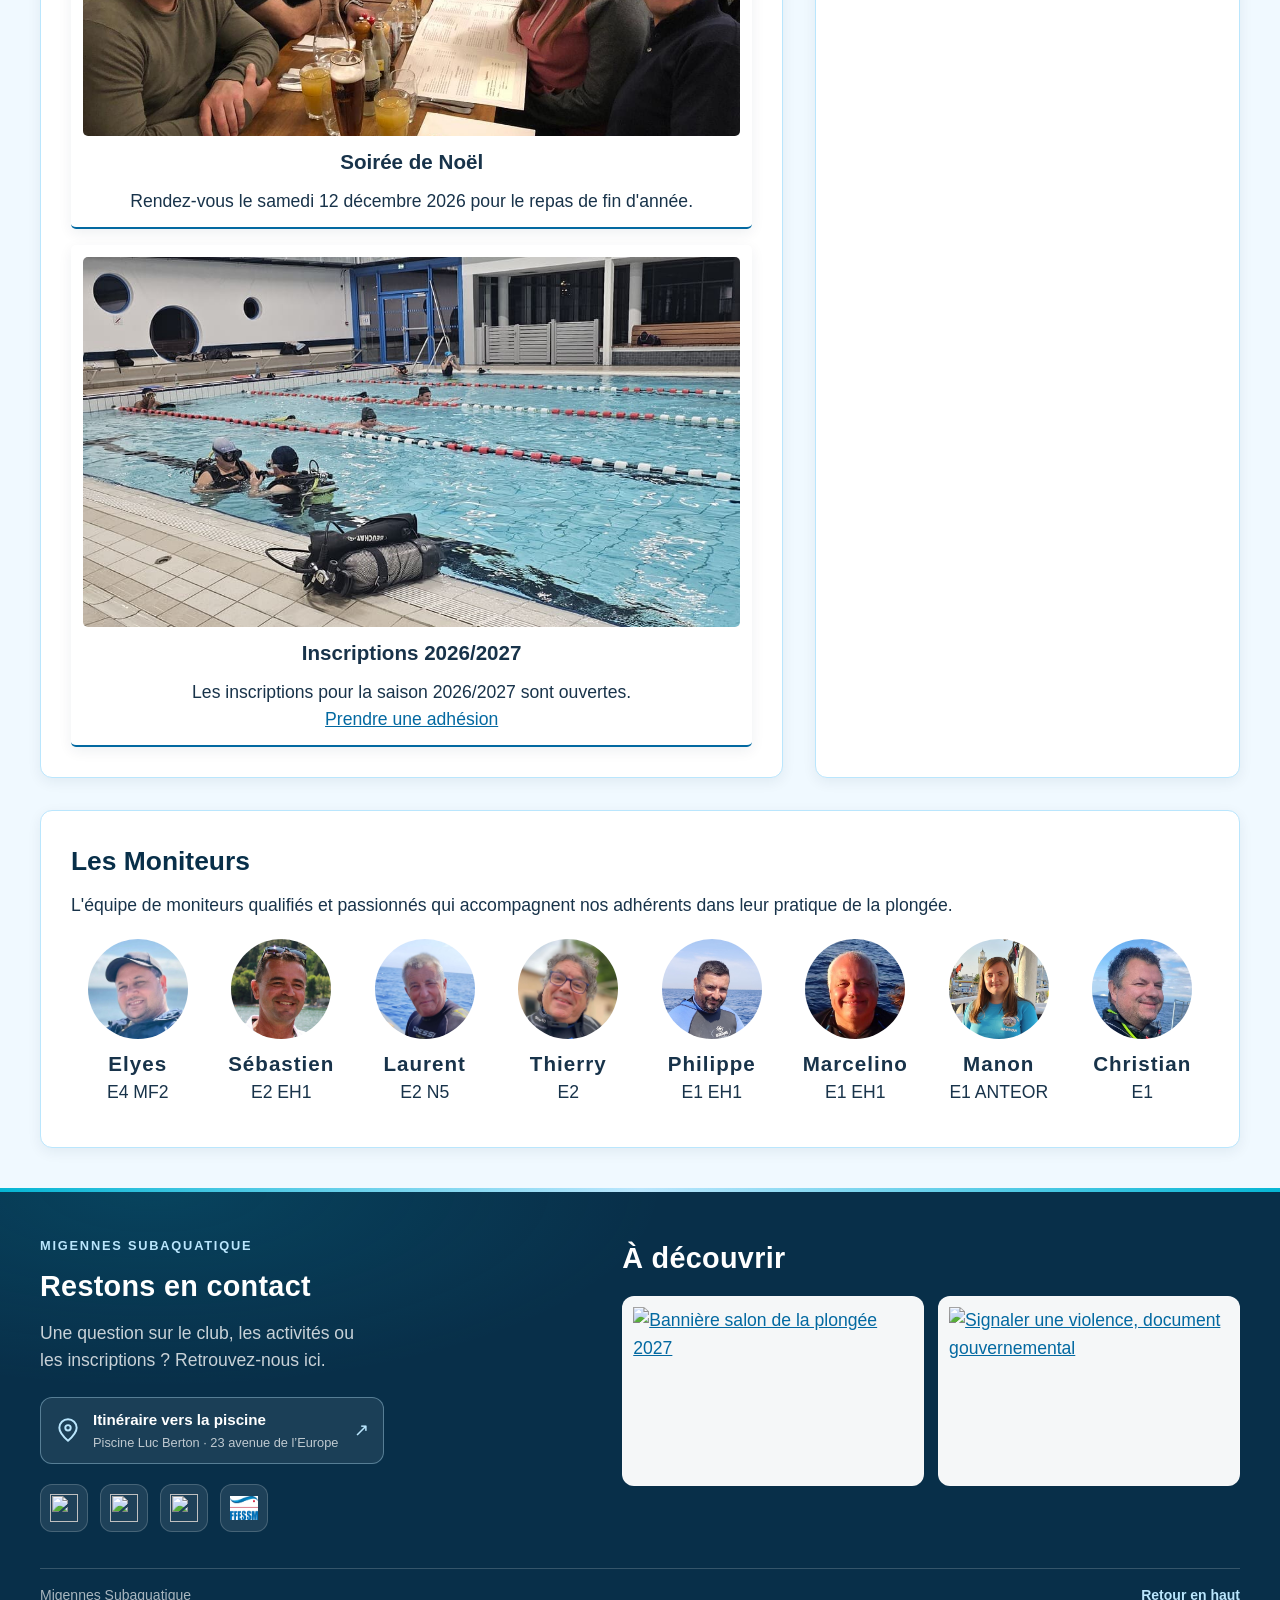
==== commit cc7d0a89: ":bug: typo" ====
--- a/index.html
+++ b/index.html
@@ -100,7 +100,7 @@
             <!-- Moniteurs -->
             <section class="moniteurs">
                 <h2>Les Moniteurs</h2>
-                <p>L'équipe de moniteurs qualifiés et passionnés qui accompagnent nos adhérants dans leur pratique de la plongée.</p>
+                <p>L'équipe de moniteurs qualifiés et passionnés qui accompagnent nos adhérents dans leur pratique de la plongée.</p>
                 <ul class="list">
                     <li class="moniteur">
                         <picture>
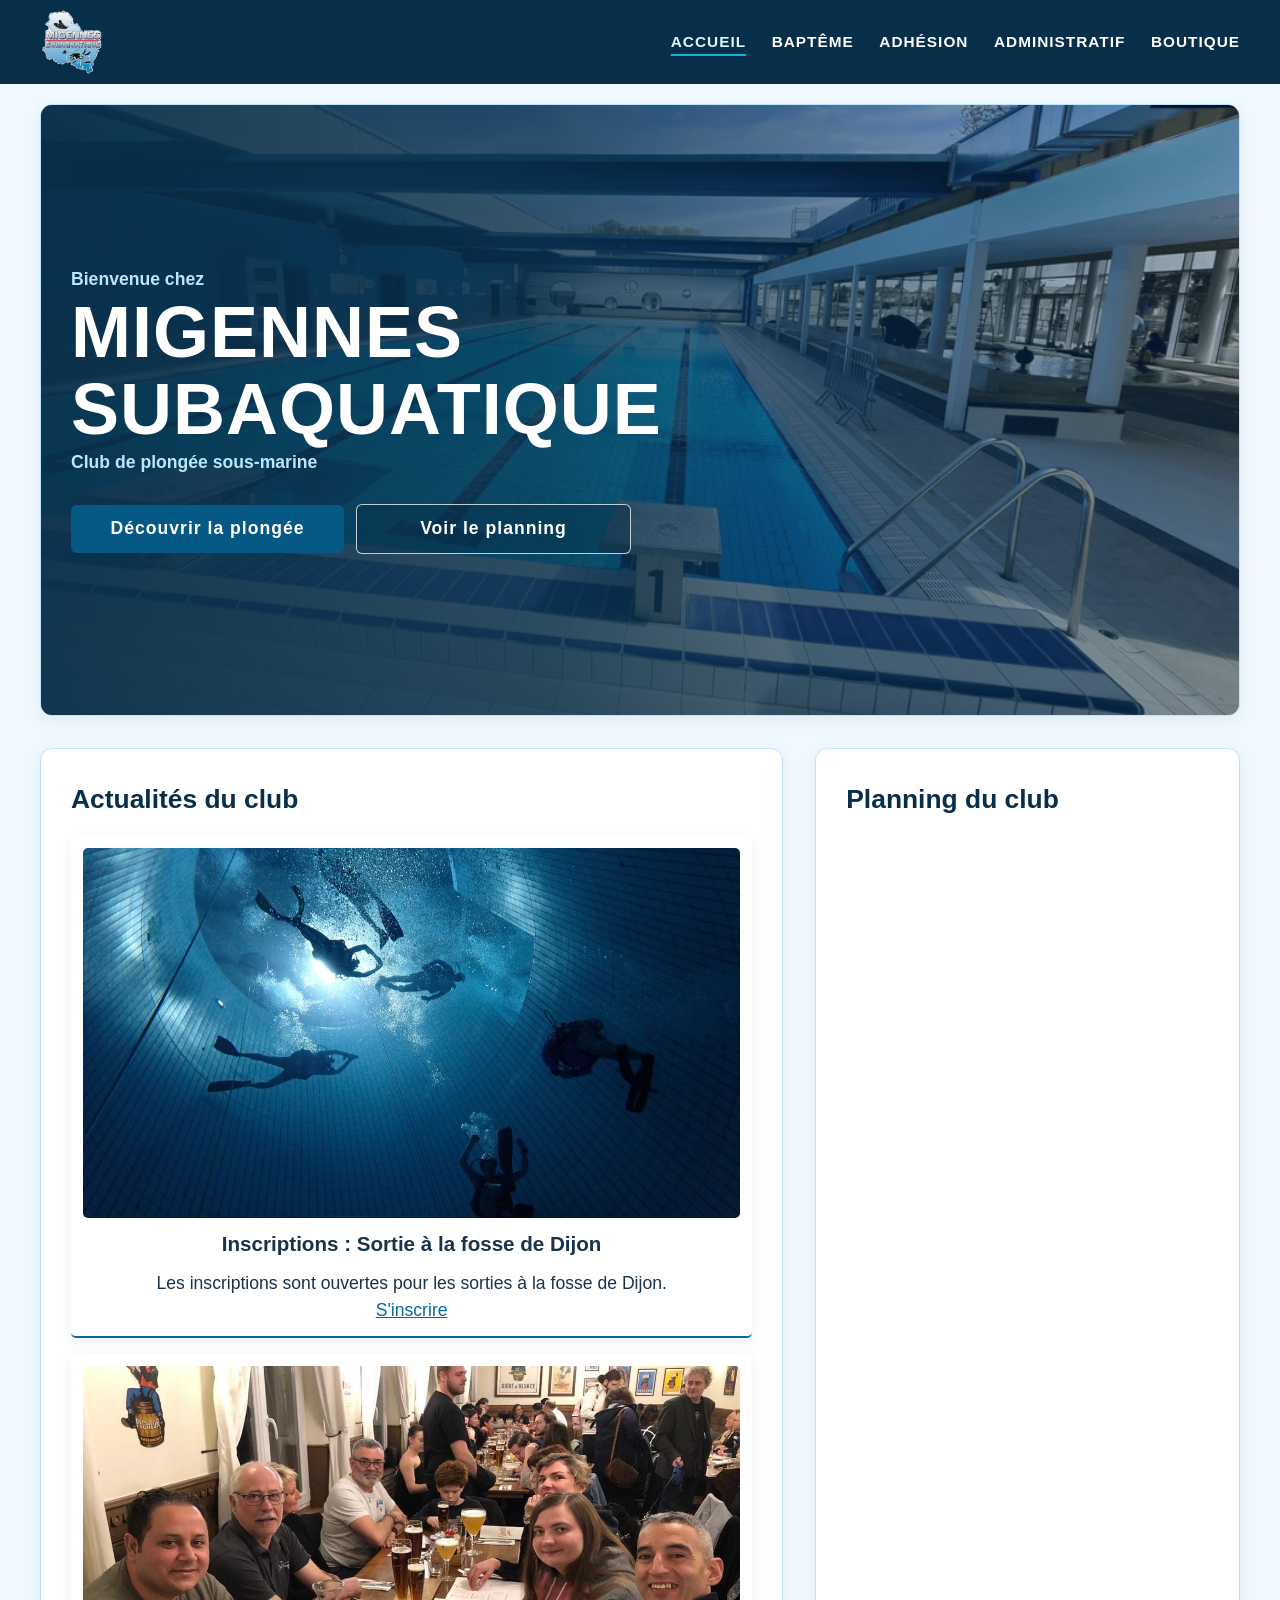
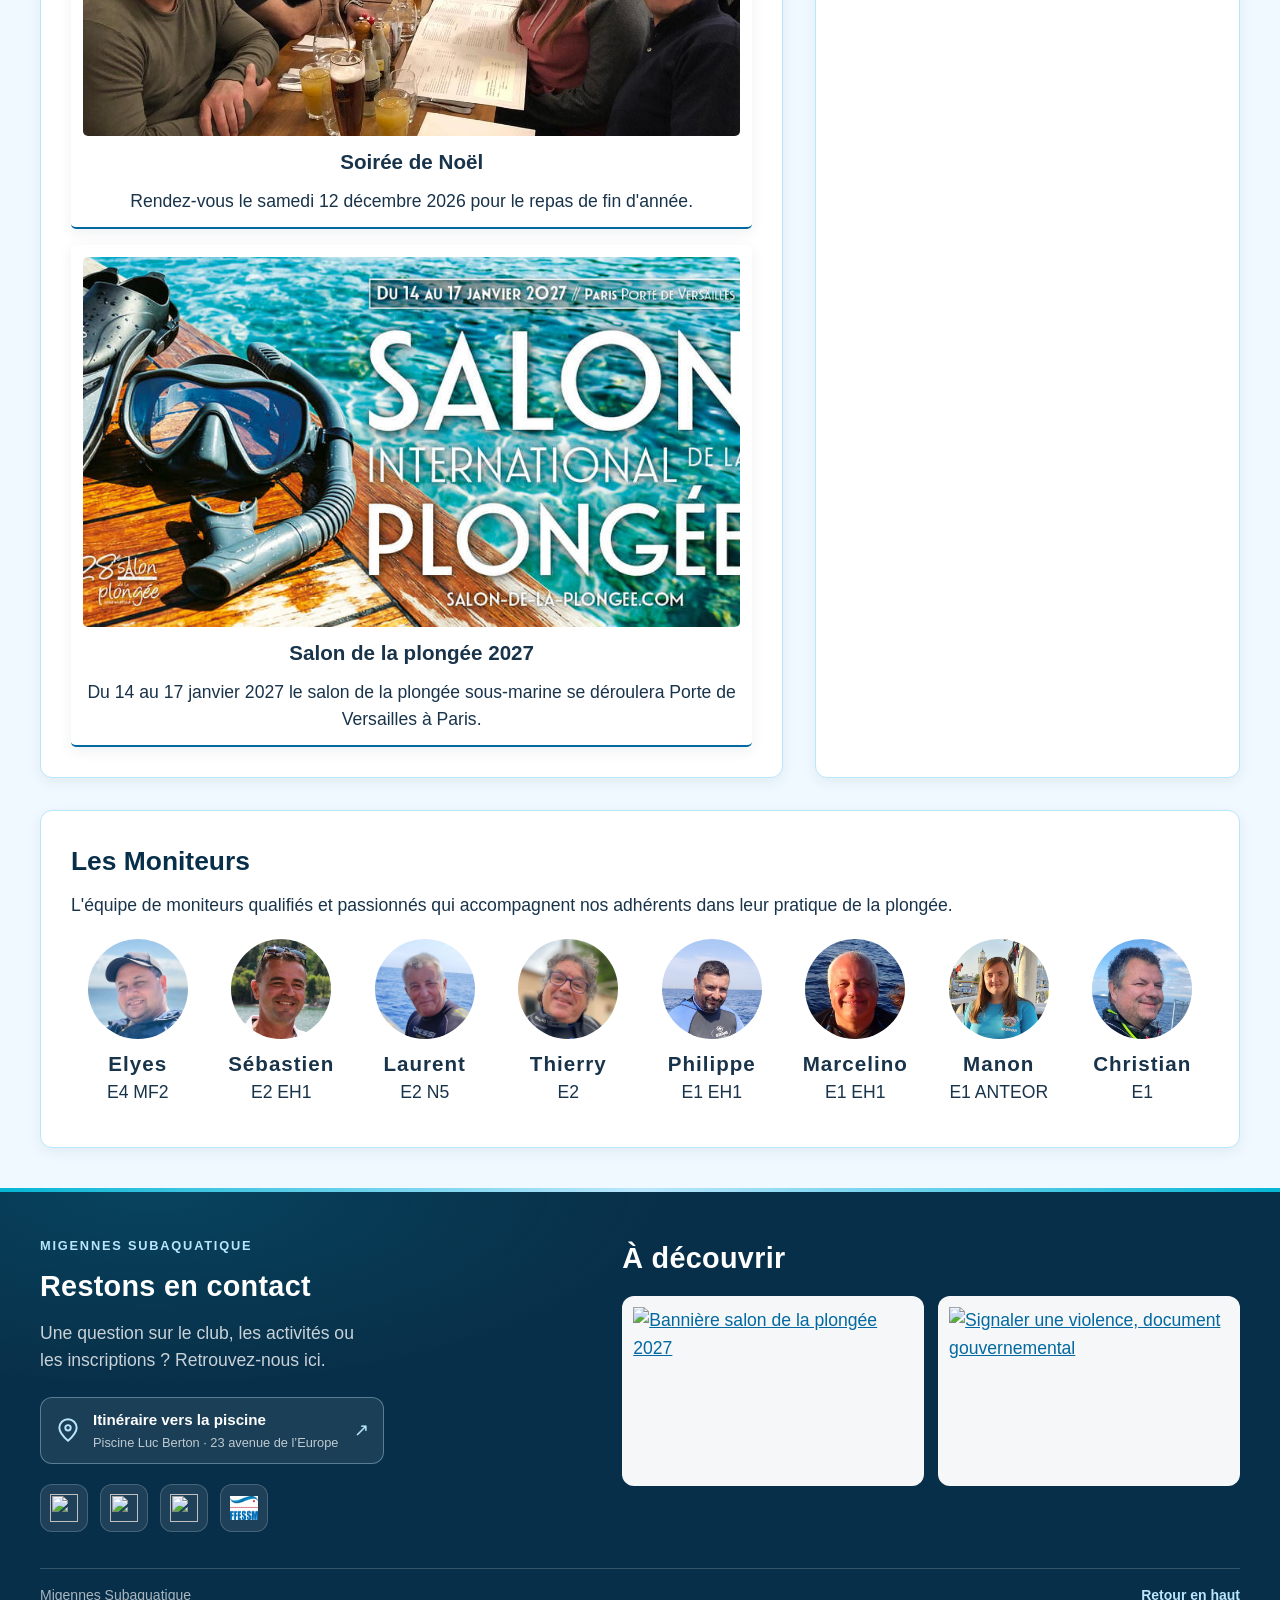
==== commit a82746c0: "ajout du salon de la plongee 2027 dans les actu" ====
--- a/index.html
+++ b/index.html
@@ -6,7 +6,7 @@
         <title>Migennes Subaquatique</title>
         <meta name="description" content="Découvrez Migennes Subaquatique, le club de plongée de Migennes : actualités, planning, baptêmes et inscriptions." />
         <link rel="shortcut icon" href="https://img.icons8.com/?size=100&id=cSBMHDeqDYbh&format=png&color=22C3E6" type="image/x-icon">
-        <link rel="preload" as="image" type="image/avif" imagesrcset="/.netlify/images?url=/images/actualites/adhesion.jpg&amp;fm=avif&amp;w=320 320w, /.netlify/images?url=/images/actualites/adhesion.jpg&amp;fm=avif&amp;w=640 640w, /.netlify/images?url=/images/actualites/adhesion.jpg&amp;fm=avif&amp;w=960 960w, /.netlify/images?url=/images/actualites/adhesion.jpg&amp;fm=avif&amp;w=1280 1280w, /.netlify/images?url=/images/actualites/adhesion.jpg&amp;fm=avif&amp;w=1600 1600w" imagesizes="(min-width: 1248px) 1200px, (min-width: 601px) calc(100vw - 48px), calc(95vw - 40px)" fetchpriority="high">
+        <link rel="preload" as="image" type="image/avif" imagesrcset="/.netlify/images?url=/images/actualites/salon-plongee.jpg&amp;fm=avif&amp;w=320 320w, /.netlify/images?url=/images/actualites/salon-plongee.jpg&amp;fm=avif&amp;w=640 640w, /.netlify/images?url=/images/actualites/salon-plongee.jpg&amp;fm=avif&amp;w=960 960w, /.netlify/images?url=/images/actualites/salon-plongee.jpg&amp;fm=avif&amp;w=1280 1280w, /.netlify/images?url=/images/actualites/salon-plongee.jpg&amp;fm=avif&amp;w=1600 1600w" imagesizes="(min-width: 1248px) 1200px, (min-width: 601px) calc(100vw - 48px), calc(95vw - 40px)" fetchpriority="high">
         <script src="import-header-footer.js" defer></script>
         <script src="image-fallback.js" defer></script>
         <script src="menu-burger.js" defer></script>
@@ -73,11 +73,11 @@
                     <span></span>
                     <div class="actu">
                         <picture>
-                            <source type="image/avif" srcset="/.netlify/images?url=/images/actualites/adhesion.jpg&amp;fm=avif&amp;w=320 320w, /.netlify/images?url=/images/actualites/adhesion.jpg&amp;fm=avif&amp;w=640 640w, /.netlify/images?url=/images/actualites/adhesion.jpg&amp;fm=avif&amp;w=960 960w, /.netlify/images?url=/images/actualites/adhesion.jpg&amp;fm=avif&amp;w=1280 1280w, /.netlify/images?url=/images/actualites/adhesion.jpg&amp;fm=avif&amp;w=1600 1600w" sizes="(min-width: 1248px) 1200px, (min-width: 601px) calc(100vw - 48px), calc(95vw - 40px)">
-                            <img src="/images/actualites/adhesion.jpg" srcset="/.netlify/images?url=/images/actualites/adhesion.jpg&amp;w=320 320w, /.netlify/images?url=/images/actualites/adhesion.jpg&amp;w=640 640w, /.netlify/images?url=/images/actualites/adhesion.jpg&amp;w=960 960w, /.netlify/images?url=/images/actualites/adhesion.jpg&amp;w=1280 1280w, /.netlify/images?url=/images/actualites/adhesion.jpg&amp;w=1600 1600w" sizes="(min-width: 1248px) 1200px, (min-width: 601px) calc(100vw - 48px), calc(95vw - 40px)" width="1600" height="1200" alt="Nageurs et plongeurs dans la piscine de Migennes" fetchpriority="high" decoding="async">
+                            <source type="image/avif" srcset="/.netlify/images?url=/images/actualites/salon-plongee.jpg&amp;fm=avif&amp;w=320 320w, /.netlify/images?url=/images/actualites/salon-plongee.jpg&amp;fm=avif&amp;w=640 640w, /.netlify/images?url=/images/actualites/salon-plongee.jpg&amp;fm=avif&amp;w=960 960w, /.netlify/images?url=/images/actualites/salon-plongee.jpg&amp;fm=avif&amp;w=1280 1280w, /.netlify/images?url=/images/actualites/salon-plongee.jpg&amp;fm=avif&amp;w=1600 1600w" sizes="(min-width: 1248px) 1200px, (min-width: 601px) calc(100vw - 48px), calc(95vw - 40px)">
+                            <img src="/images/actualites/salon-plongee.jpg" srcset="/.netlify/images?url=/images/actualites/salon-plongee.jpg&amp;w=320 320w, /.netlify/images?url=/images/actualites/salon-plongee.jpg&amp;w=640 640w, /.netlify/images?url=/images/actualites/salon-plongee.jpg&amp;w=960 960w, /.netlify/images?url=/images/actualites/salon-plongee.jpg&amp;w=1280 1280w, /.netlify/images?url=/images/actualites/salon-plongee.jpg&amp;w=1600 1600w" sizes="(min-width: 1248px) 1200px, (min-width: 601px) calc(100vw - 48px), calc(95vw - 40px)" width="1600" height="1200" alt="Nageurs et plongeurs dans la piscine de Migennes" fetchpriority="high" decoding="async">
                         </picture>
-                        <h3>Inscriptions 2026/2027</h3>
-                        <p>Les inscriptions pour la saison 2026/2027 sont ouvertes.<br><a href="./adhesion.html">Prendre une adhésion</a></p>
+                        <h3>Salon de la plongée 2027</h3>
+                        <p>Du 14 au 17 janvier 2027 le salon de la plongée sous-marine se déroulera Porte de Versailles à Paris.</p>
                     </div>
                 </div>
             </section>
